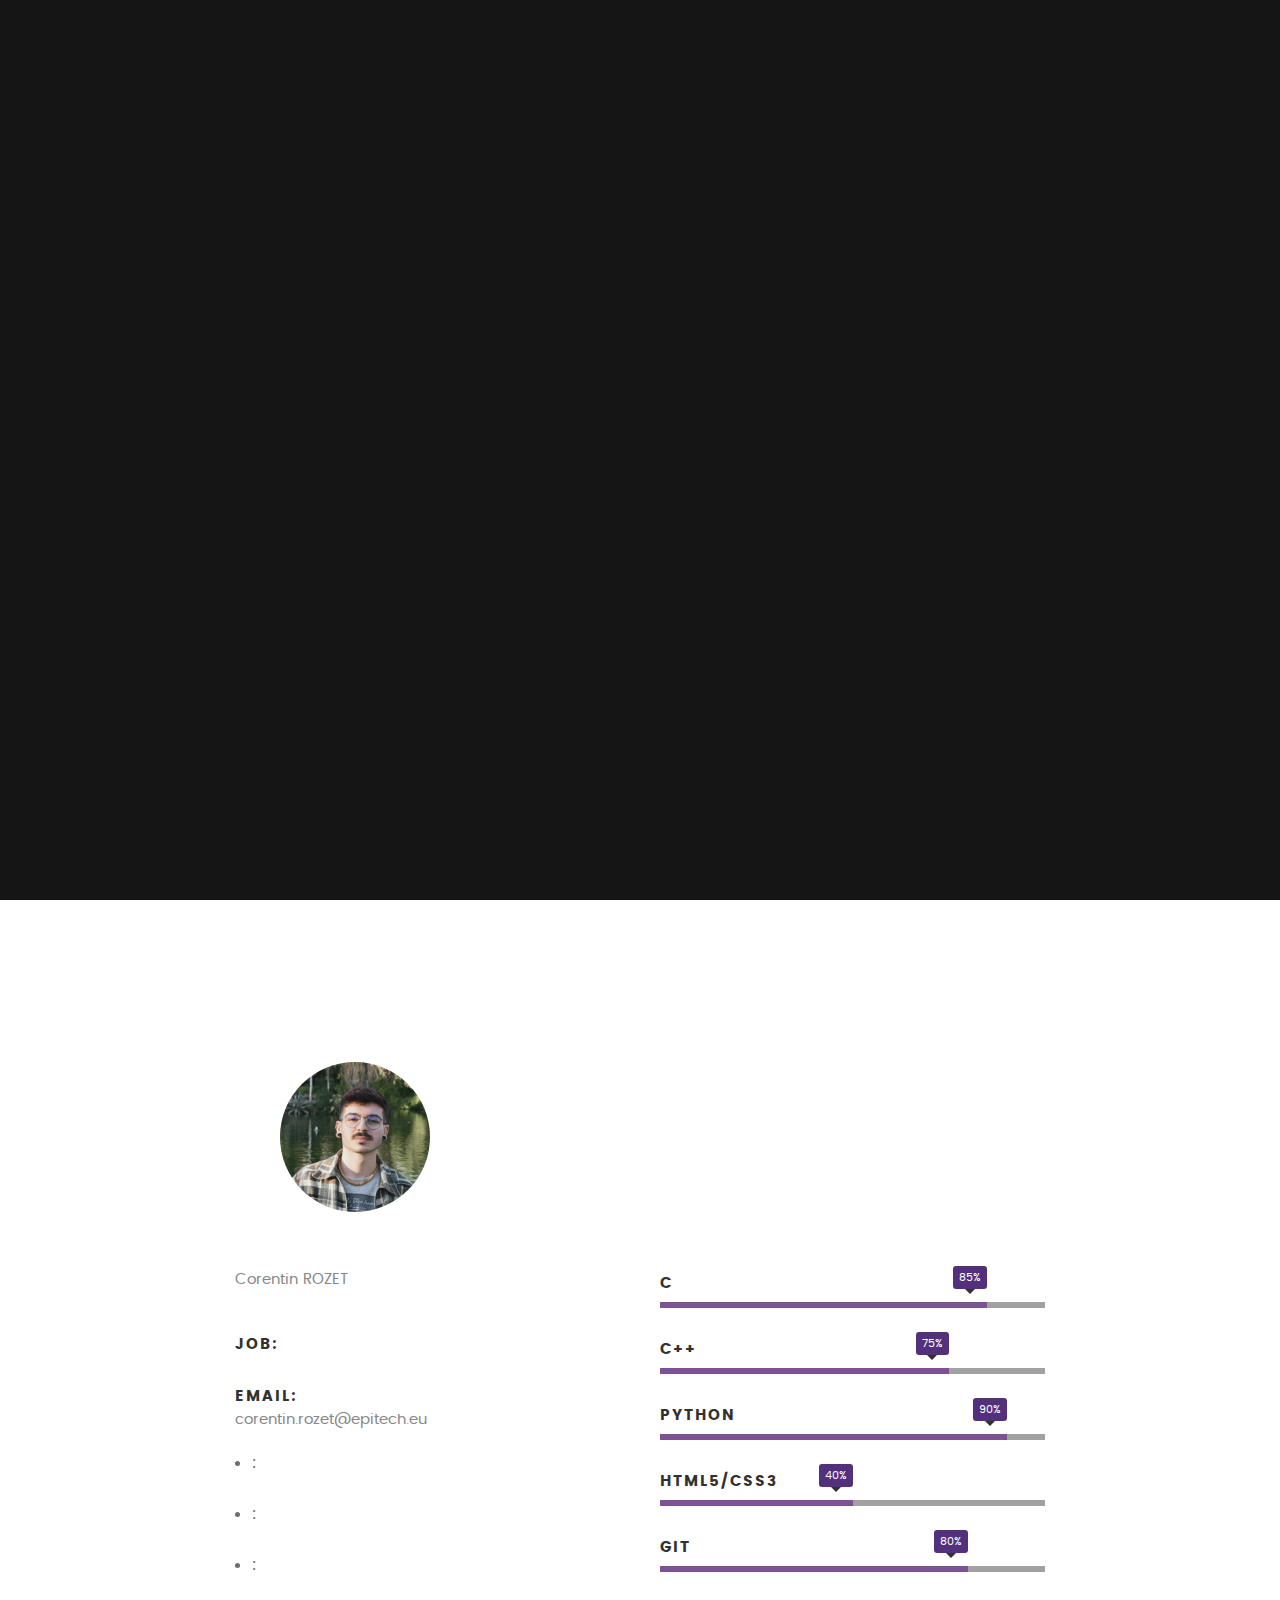
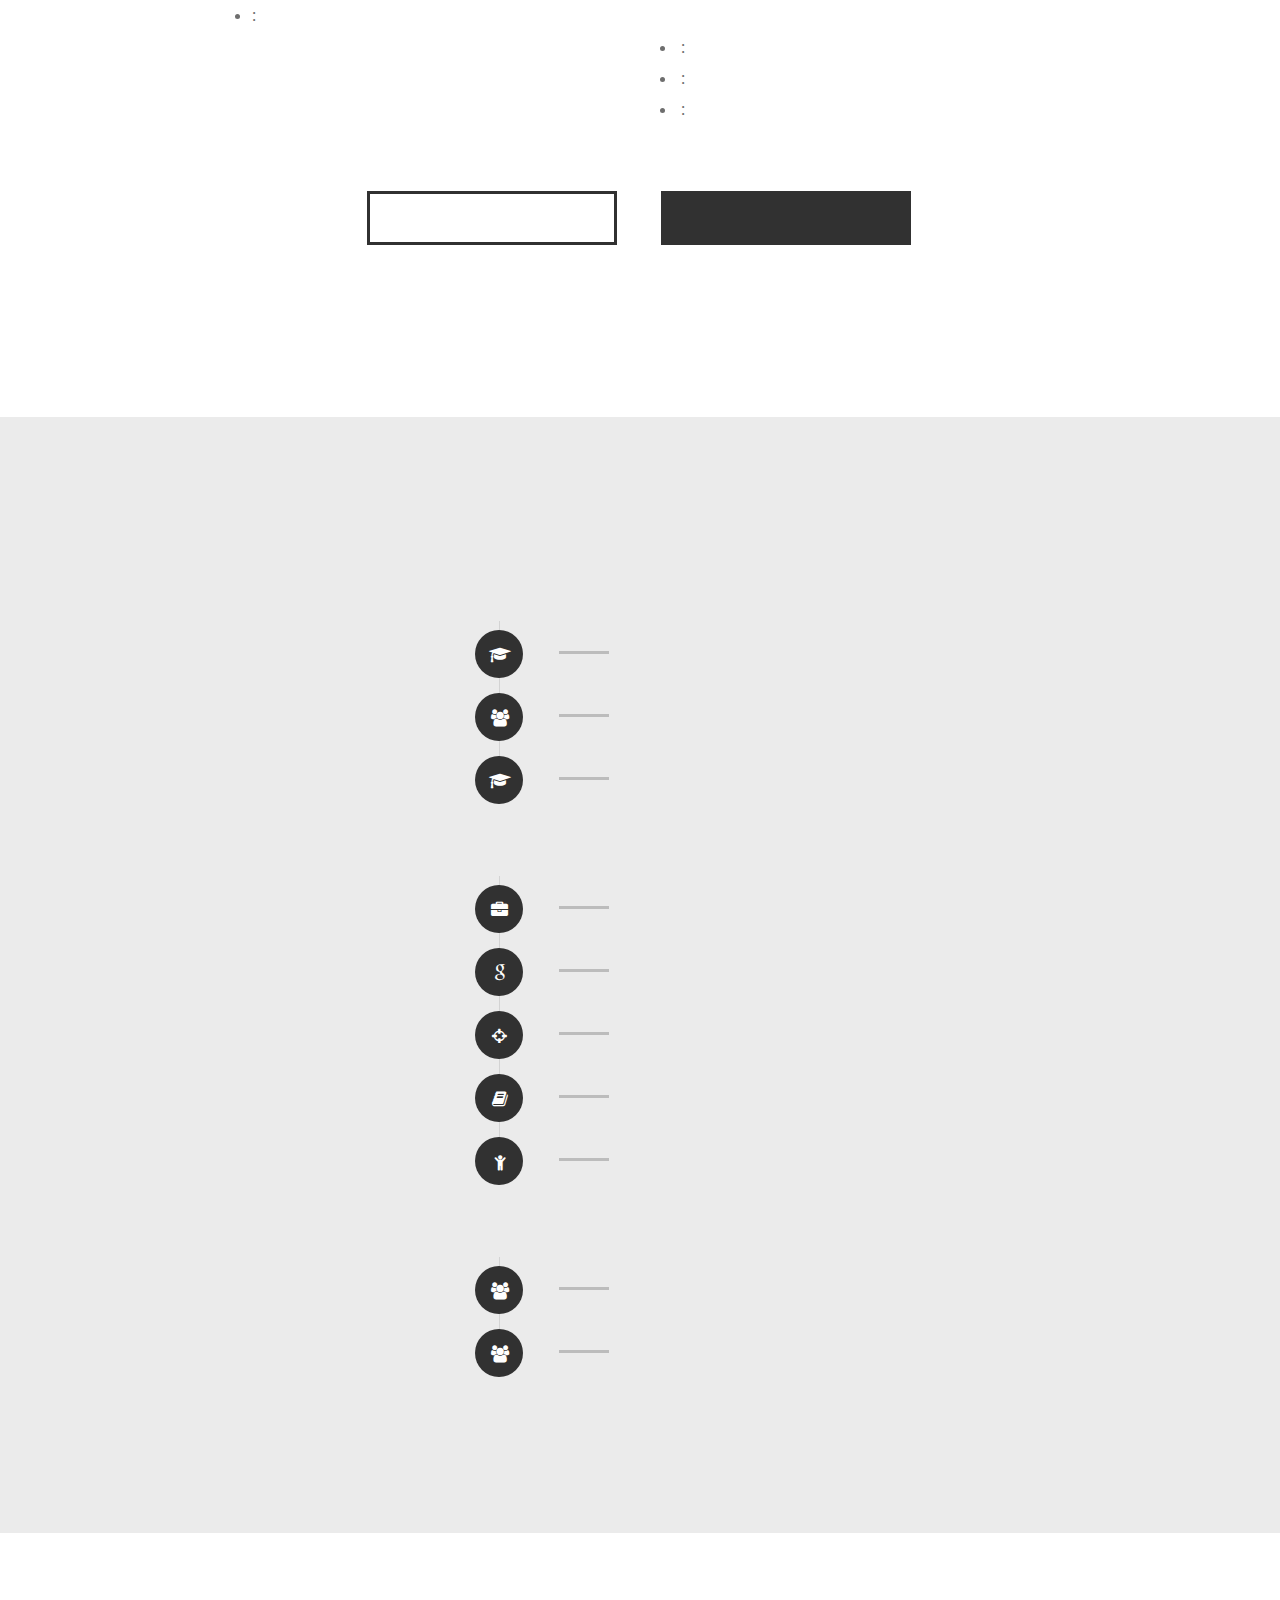
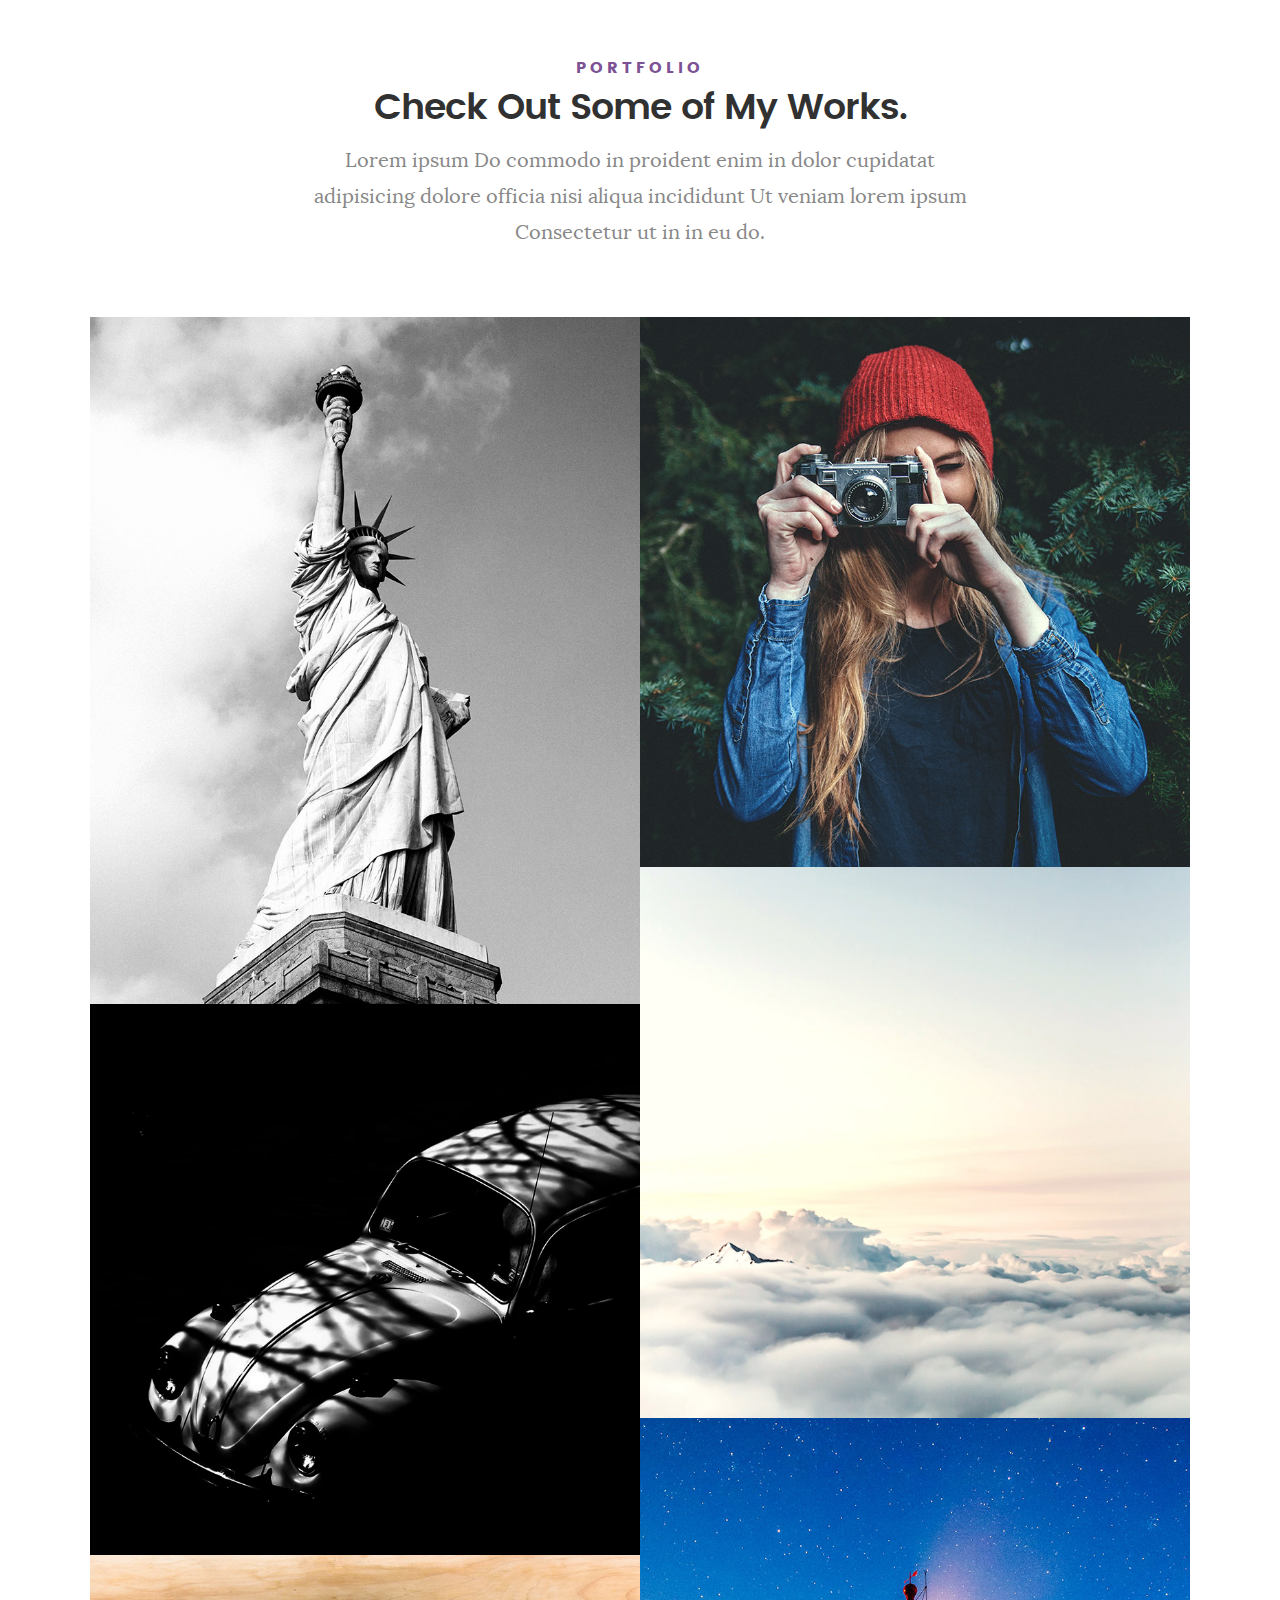
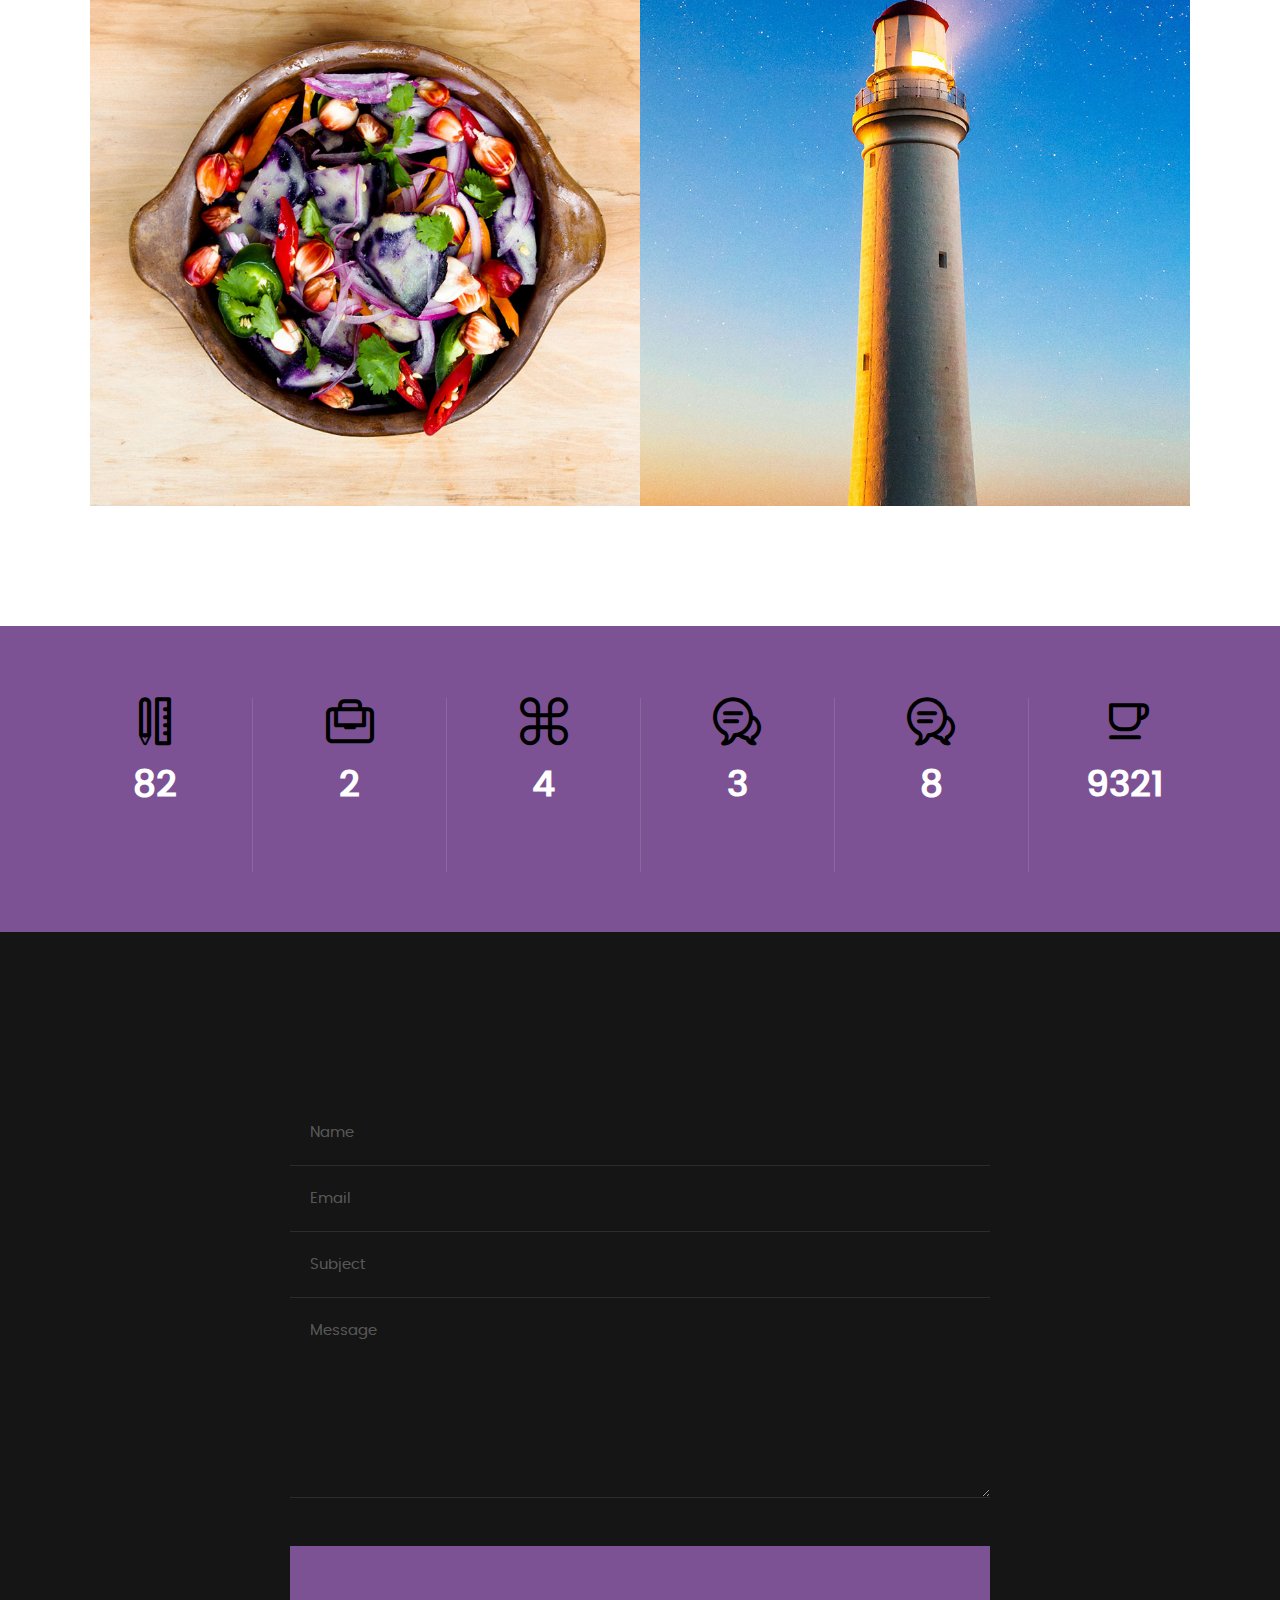
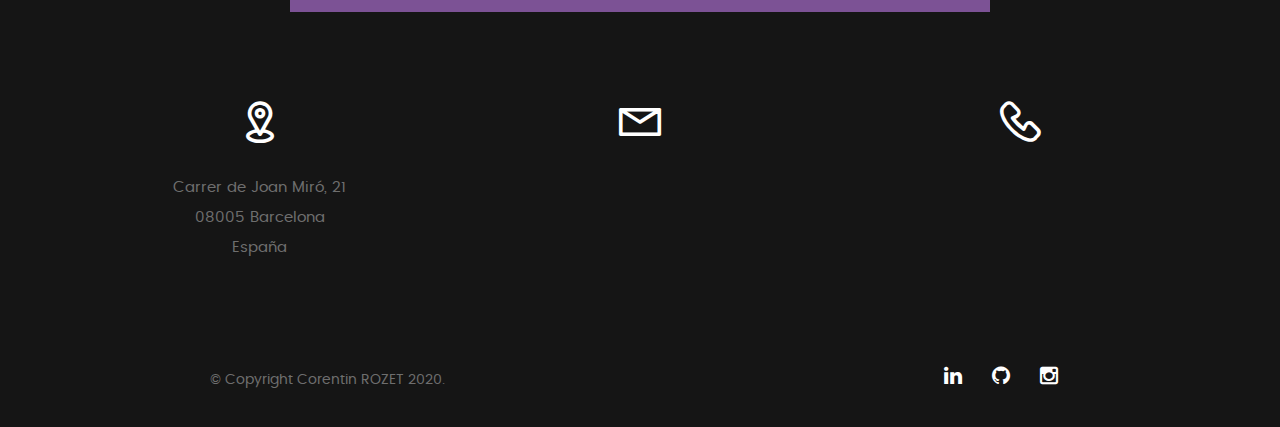
==== phpapache/html/index.html @ 49e657c3 "[UPDATE] resume section: added volunteer experience" ====
<!DOCTYPE html>
<!--[if IE 8 ]><html class="no-js oldie ie8" lang="en"> <![endif]-->
<!--[if IE 9 ]><html class="no-js oldie ie9" lang="en"> <![endif]-->
<!--[if (gte IE 9)|!(IE)]><!--><html class="no-js" lang="en"> <!--<![endif]-->
<head>

   <!--- basic page needs
   ================================================== -->
   <meta charset="utf-8">
	<title>Corentin ROZET - Resume</title>
	<meta name="description" content="Hi, I'm Corentin ROZET. Here you can find me online reseume">  
	<meta name="author" content="Corentin ROZET">

   <!-- mobile specific metas
   ================================================== -->
	<meta name="viewport" content="width=device-width, initial-scale=1, maximum-scale=1">

 	<!-- CSS
   ================================================== -->
   <link rel="stylesheet" href="css/base.css">  
   <link rel="stylesheet" href="css/main.css">
   <link rel="stylesheet" href="css/vendor.css">     

   <!-- script
   ================================================== -->   
	<script src="js/modernizr.js"></script>
	<script src="js/pace.min.js"></script>

   <!-- favicons
	================================================== -->
	<link rel="icon" type="image/png" href="https://cdn.pixabay.com/photo/2017/01/23/10/21/alphabet-2001950_960_720.png">

   <!-- Languages
   ================================================== -->
   <script src = "https://ajax.googleapis.com/ajax/libs/jquery/3.2.1/jquery.min.js"></script>
   <script type="text/javascript" src = "js/language.js"></script>
   <script> $(document).ready(function() {
           setLanguage('us')
       });
   </script>

</head>

<body id="top">

	<!-- header 
   ================================================== -->
   <header>   	
   	<div class="row">

   		<div class="top-bar">
   			<a class="menu-toggle" href="#"><span></span></a>

	   		<div class="logo">
		         <a href="index.html">MENU</a>
			</div>

		   	<nav id="main-nav-wrap">
					<ul class="main-navigation">
						<li class="current"><a class="smoothscroll"  href="#intro" title="">Home</a></li>
						<li><a class="smoothscroll"  href="#about" title="">About</a></li>
						<li><a class="smoothscroll"  href="#resume" title="">Resume</a></li>
						<li><a class="smoothscroll"  href="#portfolio" title="">Portfolio</a></li>
						<li><a class="smoothscroll"  href="#contact" title="">Contact</a></li>	
						<li><a href="styles.html" title="">Style Demo</a></li>				
					</ul>
			</nav>
		
		</div> <!-- /top-bar --> 

		
	</div> <!-- /row -->
	<nav>
		<div class="lang-menu">
			<div id="selected-lang"></div>
			<ul>
				<li><a id="us" onclick="setLanguage('us')"></a></li>
				<li><a id="fr" onclick="setLanguage('fr')"></a></li>
				<li><a id="es" onclick="setLanguage('es')"></a></li>
			</ul>
		</div>
	</nav>

   </header> <!-- /header -->

	<!-- intro section
   ================================================== -->
   <section id="intro">   

   	<div class="intro-overlay"></div>	

   	<div class="intro-content">
   		<div class="row">

   			<div class="col-twelve">

	   			<h5>Hello, World.</h5>
	   			<h1 id="intro-name"></h1>

	   			<p class="intro-position">
	   				<span>Python Developer</span>
	   				<span>Data Scientist</span> 
	   			</p>

	   			<a class="button stroke smoothscroll" href="#about" title=""><span id="intro-more"></span></a>

	   		</div>  
   			
   		</div>   		 		
   	</div> <!-- /intro-content --> 

   	<ul class="intro-social">        
		<li><a href="https://www.linkedin.com/in/corentin-rozet-2b5795176/"><i class="fa fa-linkedin"></i></a></li>
		<li><a href="https://github.com/sheiiva"><i class="fa fa-github"></i></a></li>
        <li><a href="https://www.instagram.com/corentinrozet/"><i class="fa fa-instagram"></i></a></li>
	</ul> <!-- /intro-social -->      	

   </section> <!-- /intro -->


   <!-- about section
   ================================================== -->
   <section id="about">  

   	<div class="row section-intro">
   		<div class="col-twelve">

   			<h5 id="about-about"></h5>
   			<h1 id="about-introduce"></h1>

   			<div class="intro-info">

   				<img src="images/profile-pic.jpg" alt="Profile Picture">

   				<p class="lead"><span id="about-description"></span></p>
   			</div>   			

   		</div>   		
   	</div> <!-- /section-intro -->

   	<div class="row about-content">

   		<div class="col-six tab-full">

   			<h3 id="about-profile"></h3>
   			<p id="about-profile-description"></p>

   			<ul class="info-list">
   				<li>
   					<strong id="about-fullname"></strong>
   					<span>Corentin ROZET</span>
   				</li>
   				<li>
   					<strong id="about-birth-date"></strong>
   					<span id="about-birth-date-value"></span>
   				</li>
   				<li>
   					<strong>Job:</strong>
   					<span id="about-job"></span>
   				</li>
   				<li>
   					<strong>Email:</strong>
   					<span>corentin.rozet@epitech.eu</span>
				</li>
				<li>
					<strong id="about-languages"></strong>
					<ul class="languages-list">
						<li><a id="about-fr"></a>: <em id="about-fr-description"></em></li>
						<li><a id="about-en"></a>: <em id="about-en-description"></em></li>
						<li><a id="about-es"></a>: <em id="about-es-description"></em></li>
						<li><a id="about-ch"></a>: <em id="about-ch-description"></em></li>
					</ul>
				</li>
			</ul> <!-- /info-list -->
			
		</div>

   		<div class="col-six tab-full">

   			<h3 id="about-tech-skills"></h3>

				<ul class="skill-bars">
					<li>
						<div class="progress percent85"><span>85%</span></div>
						<strong>C</strong>
					</li>
					<li>
						<div class="progress percent75"><span>75%</span></div>
						<strong>C++</strong>
					</li>
					<li>
						<div class="progress percent90"><span>90%</span></div>
						<strong>Python</strong>
					</li>
					<li>
				   		<div class="progress percent50"><span>40%</span></div>
				   		<strong>HTML5/CSS3</strong>
					</li>
				  	<li>
						<div class="progress percent80"><span>80%</span></div>
						<strong>Git</strong>
				   	</li>
      
				</ul> <!-- /skill-bars -->

			<h3 id="about-soft-skills"></h3>
 
				<ul class="soft-skills">
					<li><strong id="about-skills-team-leading"></strong>: <em id="about-skills-team-leading-description"></em></li>
					<li><strong id="about-skills-team-working"></strong>: <em id="about-skills-team-working-description"></em></li>
					<li><strong id="about-skills-comm"></strong>: <em id="about-skills-comm-description"></em></li>
				</ul> <!-- /skill-bars -->

   		</div>

   	</div>

   	<div class="row button-section">
   		<div class="col-twelve">
   			<a href="#contact" title="Hire Me" class="button stroke smoothscroll"><span id="about-hire-me"></span></a>
   			<a href="cv/cv.pdf" title="Download CV" class="button button-primary"><span id="about-cv"></span></a>
   		</div>   		
   	</div>

   </section> <!-- /process-->    


   <!-- resume Section
   ================================================== -->
	<section id="resume" class="grey-section">

		<div class="row section-intro">
   		<div class="col-twelve">

   			<h5 id="resume-resume"></h5>
   			<h1 id="resume-credentials"></h1>

   		</div>   		
   	</div> <!-- /section-intro--> 

   	<div class="row resume-timeline">

   		<div class="col-twelve resume-header">

   			<h2 id="resume-degrees-formation"></h2>

   		</div> <!-- /resume-header -->

   		<div class="col-twelve">

   			<div class="timeline-wrap">

				<div class="timeline-block">

					<div class="timeline-ico">
						<i class="fa fa-graduation-cap"></i>
					</div>

					<div class="timeline-header">
						<h3 id="resume-epitech-title"></h3>
						<p id="resume-epitech-date"></p>
					</div>

					<div class="timeline-content">
						<h4 id="resume-epitech-company"></h4><em id="resume-epitech-place"></em>
						<p id="resume-epitech-description"></p>
					</div>

				</div> <!-- /timeline-block -->
				   
				<div class="timeline-block">

					<div class="timeline-ico">
						<i class="fa fa-group"></i>
					</div>

					<div class="timeline-header">
						<h3 id="resume-bafa-title"></h3>
						<p id="resume-bafa-date"></p>
					</div>

					<div class="timeline-content">
						<h4 id="resume-bafa-company"></h4><em id="resume-bafa-place"></em>
						<p id="resume-bafa-description"></p>
					</div>

				</div> <!-- /timeline-block -->

   				<div class="timeline-block">

	   				<div class="timeline-ico">
	   					<i class="fa fa-graduation-cap"></i>
	   				</div>

	   				<div class="timeline-header">
	   					<h3 id="resume-bac-title"></h3>
	   					<p id="resume-bac-date"></p>
	   				</div>

	   				<div class="timeline-content">
	   					<h4 id="resume-bac-company"></h4><em id="resume-bac-place"></em>
	   					<p id="resume-bac-description"></p>
	   				</div>

				</div> <!-- /timeline-block -->


   			</div> <!-- /timeline-wrap -->   			

   		</div> <!-- /col-twelve -->
   		
   	</div> <!-- /resume-timeline -->
   	
   	<div class="row resume-timeline">

   		<div class="col-twelve resume-header">

   			<h2 id="resume-work-experience"></h2>

   		</div> <!-- /resume-header -->

   		<div class="col-twelve">

   			<div class="timeline-wrap">

   				<div class="timeline-block">

	   				<div class="timeline-ico">
	   					<i class="fa fa-briefcase"></i>
	   				</div>

	   				<div class="timeline-header">
	   					<h3 id="resume-aer-title"></h3>
	   					<p id="resume-aer-date"></p>
	   				</div>

	   				<div class="timeline-content">
	   					<h4 id="resume-aer-company"></h4><em id="resume-aer-place"></em>
	   					<p id="resume-aer-description"></p>
	   				</div>

				</div> <!-- /timeline-block -->

   				<div class="timeline-block">

					<div class="timeline-ico">
						<i class="fa fa-google"></i>
					</div>

					<div class="timeline-header">
						<h3 id="resume-lead-title"></h3>
						<p id="resume-lead-date"></p>
					</div>

					<div class="timeline-content">
						<h4 id="resume-lead-company"></h4><em id="resume-lead-place"></em>
						<p id="resume-lead-description"></p>
					</div>

				</div> <!-- /timeline-block -->

				<div class="timeline-block">

					<div class="timeline-ico">
						<i class="fa fa-crosshairs"></i>
					</div>

					<div class="timeline-header">
						<h3 id="resume-alcom-title"></h3>
						<p id="resume-alcom-date"></p>
					</div>

					<div class="timeline-content">
						<h4 id="resume-alcom-company"></h4><em id="resume-alcom-place"></em>
						<p id="resume-alcom-description"></p>
					</div>

				</div> <!-- /timeline-block -->

				<div class="timeline-block">

					<div class="timeline-ico">
						<i class="fa fa-book"></i>
					</div>

					<div class="timeline-header">
						<h3 id="resume-blanqui-title"></h3>
						<p id="resume-blanqui-date"></p>
					</div>

					<div class="timeline-content">
						<h4 id="resume-blanqui-company"></h4><em id="resume-blanqui-place"></em>
						<p id="resume-blanqui-description"></p>
					</div>

				</div> <!-- /timeline-block -->

				<div class="timeline-block">

					<div class="timeline-ico">
						<i class="fa fa-child"></i>
					</div>

					<div class="timeline-header">
						<h3 id="resume-seej-title"></h3>
						<p id="resume-seej-date"></p>
					</div>

					<div class="timeline-content">
						<h4 id="resume-seej-company"></h4><em id="resume-seej-place"></em>
						<p id="resume-seej-description"></p>
					</div>

				</div> <!-- /timeline-block -->

		   </div> <!-- /timeline-wrap -->

   		</div> <!-- /col-twelve -->
   		
   	</div> <!-- /resume-timeline -->
		   	
   	<div class="row resume-timeline">

		<div class="col-twelve resume-header">

			<h2 id="resume-volunteer"></h2>

		</div> <!-- /resume-header -->

		<div class="col-twelve">

			<div class="timeline-wrap">

				<div class="timeline-block">

					<div class="timeline-ico">
						<i class="fa fa-group"></i>
					</div>

					<div class="timeline-header">
						<h3 id="resume-bde-title"></h3>
						<p id="resume-bde-date"></p>
					</div>

					<div class="timeline-content">
						<h4 id="resume-bde-company"></h4><em id="resume-bde-place"></em>
						<p id="resume-bde-description"></p>
					</div>

			 </div> <!-- /timeline-block -->

				<div class="timeline-block">

				 <div class="timeline-ico">
					 <i class="fa fa-group"></i>
				 </div>

				 <div class="timeline-header">
					 <h3 id="resume-emma-title"></h3>
					 <p id="resume-emma-date"></p>
				 </div>

				 <div class="timeline-content">
					 <h4 id="resume-emma-company"></h4><em id="resume-emma-place"></em>
					 <p id="resume-emma-description"></p>
				 </div>

			 </div> <!-- /timeline-block -->

		</div> <!-- /timeline-wrap -->

		</div> <!-- /col-twelve -->
		
	</div> <!-- /resume-timeline -->

	</section> <!-- /features -->


	<!-- Portfolio Section
   ================================================== -->
	<section id="portfolio">

		<div class="row section-intro">
   		<div class="col-twelve">

   			<h5>Portfolio</h5>
   			<h1>Check Out Some of My Works.</h1>

   			<p class="lead">Lorem ipsum Do commodo in proident enim in dolor cupidatat adipisicing dolore officia nisi aliqua incididunt Ut veniam lorem ipsum Consectetur ut in in eu do.</p>

   		</div>   		
   	</div> <!-- /section-intro--> 

   	<div class="row portfolio-content">

   		<div class="col-twelve">

   			<!-- portfolio-wrapper -->
	         <div id="folio-wrapper" class="block-1-2 block-mob-full stack">

	         	<div class="bgrid folio-item">
	               <div class="item-wrap">
	               	<img src="images/portfolio/liberty.jpg" alt="Liberty">
	                  <a href="#modal-01" class="overlay">	                  	           
	                     <div class="folio-item-table">
	                     	<div class="folio-item-cell">
		     					       <h3 class="folio-title">Liberty</h3>	     					    
		     					    	 <span class="folio-types">
		     					       	  Graphic Design
		     					       </span>
		     					   </div>	                      	
	                     </div>                    
	                  </a>
	               </div>	               
	        		</div> <!-- /folio-item -->

	        		<div class="bgrid folio-item">
	               <div class="item-wrap">
	               	<img src="images/portfolio/shutterbug.jpg" alt="Shutterbug">
	               	<a href="#modal-02" class="overlay">              		                  
	                     <div class="folio-item-table">
	                     	<div class="folio-item-cell">
	                     		<h3 class="folio-title">Shutterbug</h3>	     					    
		     					    	<span class="folio-types">
		     					       	  Web Design
		     					      </span>		     		
		     					   </div> 	                      	
	                     </div>                    
	                  </a>
	               </div>
	        		</div> <!-- /folio-item -->

	            <div class="bgrid folio-item">
	               <div class="item-wrap">
	               	<img src="images/portfolio/clouds.jpg"alt="Clouds">
	                  <a href="#modal-03" class="overlay">             		                  
	                     <div class="folio-item-table">
	                     	<div class="folio-item-cell">
	                     		<h3 class="folio-title">Clouds</h3>	     					    
		     					    	<span class="folio-types">
		     					       	  Web Design
		     					      </span>		     		
		     					   </div> 	                      	
	                     </div>                    
	                  </a>
	               </div>
	        		</div> <!-- /folio-item -->

	            <div class="bgrid folio-item">
	               <div class="item-wrap">
	               	<img src="images/portfolio/beetle.jpg" alt="Beetle">
	                  <a href="#modal-04" class="overlay">                  	                 
	                     <div class="folio-item-table">
	                     	<div class="folio-item-cell">
	                     		<h3 class="folio-title">Beetle</h3>	     					    
		     					    	<span class="folio-types">
		     					       	  Branding
		     					      </span>		     		
		     					   </div>  	                      	
	                     </div>                    
	                  </a>
	               </div>
	        		</div> <!-- /folio-item -->     

	        		<div class="bgrid folio-item">
	               <div class="item-wrap">
	               	<img src="images/portfolio/lighthouse.jpg" alt="Lighthouse">
	                  <a href="#modal-05" class="overlay">             		                  
	                     <div class="folio-item-table">
	                     	<div class="folio-item-cell">
	                     		<h3 class="folio-title">Lighthouse</h3>	     					    
		     					    	<span class="folio-types">
		     					       	  Web Development
		     					      </span>		     		
		     					   </div> 	                      	
	                     </div>                    
	                  </a>
	               </div>
	        		</div> <!-- /folio-item -->

	            <div class="bgrid folio-item">
	               <div class="item-wrap">
	               	<img src="images/portfolio/salad.jpg" alt="Salad">
	                  <a href="#modal-06" class="overlay">
	                     <div class="folio-item-table">
	                     	<div class="folio-item-cell">
	                     		<h3 class="folio-title">Salad</h3>	     					    
		     					    	<span class="folio-types">
		     					       	  Branding
		     					      </span>		     		
		     					   </div>	                      	
	                     </div>                    
	                  </a>
	               </div>
	        		</div> <!-- /folio-item -->   

	            <!-- modal popups - begin
	            ============================================================= -->
	            <div id="modal-01" class="popup-modal slider mfp-hide">	

				     	<div class="media">
				     		<img src="images/portfolio/modals/m-liberty.jpg" alt="" />
				     	</div>      	

					   <div class="description-box">
					      <h4>Liberty</h4>		      
					      <p>Proin gravida nibh vel velit auctor aliquet. Aenean sollicitudin, lorem quis bibendum auctor, nisi elit consequat ipsum, nec sagittis sem nibh id elit.</p>

					      <div class="categories">Web Development</div>			               
					   </div>

			         <div class="link-box">
			            <a href="http://www.behance.net">Details</a>
					      <a href="#" class="popup-modal-dismiss">Close</a>
			         </div>		      

				   </div> <!-- /modal-01 -->

				   <div id="modal-02" class="popup-modal slider mfp-hide">	

				     	<div class="media">
				     		<img src="images/portfolio/modals/m-shutterbug.jpg" alt="" />
				     	</div>      	

					   <div class="description-box">
					      <h4>Shutterbug</h4>		      
					      <p>Proin gravida nibh vel velit auctor aliquet. Aenean sollicitudin, lorem quis bibendum auctor, nisi elit consequat ipsum, nec sagittis sem nibh id elit.</p>

					      <div class="categories">Web Design</div>			               
					   </div>

			         <div class="link-box">
			            <a href="http://www.behance.net">Details</a>
					      <a href="#" class="popup-modal-dismiss">Close</a>
			         </div>		      

				   </div> <!-- /modal-02 -->

				   <div id="modal-03" class="popup-modal slider mfp-hide">	

				     	<div class="media">
				     		<img src="images/portfolio/modals/m-clouds.jpg" alt="" />
				     	</div>      	

					   <div class="description-box">
					      <h4>Clouds</h4>		      
					      <p>Proin gravida nibh vel velit auctor aliquet. Aenean sollicitudin, lorem quis bibendum auctor, nisi elit consequat ipsum, nec sagittis sem nibh id elit.</p>

					      <div class="categories">Web Design</div>			               
					   </div>

			         <div class="link-box">
			            <a href="http://www.behance.net">Details</a>
					      <a href="#" class="popup-modal-dismiss">Close</a>
			         </div>		      

				   </div> <!-- /modal-03 -->

				   <div id="modal-04" class="popup-modal slider mfp-hide">	

				     	<div class="media">
				     		<img src="images/portfolio/modals/m-beetle.jpg" alt="" />
				     	</div>      	

					   <div class="description-box">
					      <h4>Beetle</h4>		      
					      <p>Proin gravida nibh vel velit auctor aliquet. Aenean sollicitudin, lorem quis bibendum auctor, nisi elit consequat ipsum, nec sagittis sem nibh id elit.</p>

					      <div class="categories">Branding</div>			               
					   </div>

			         <div class="link-box">
			            <a href="http://www.behance.net">Details</a>
					      <a href="#" class="popup-modal-dismiss">Close</a>
			         </div>		      

				   </div> <!-- /modal-04 -->

				   <div id="modal-05" class="popup-modal slider mfp-hide">	

				     	<div class="media">
				     		<img src="images/portfolio/modals/m-lighthouse.jpg" alt="" />
				     	</div>      	

					   <div class="description-box">
					      <h4>Lighthouse</h4>		      
					      <p>Proin gravida nibh vel velit auctor aliquet. Aenean sollicitudin, lorem quis bibendum auctor, nisi elit consequat ipsum, nec sagittis sem nibh id elit.</p>

					      <div class="categories">Web Development</div>			               
					   </div>

			         <div class="link-box">
			            <a href="http://www.behance.net">Details</a>
					      <a href="#" class="popup-modal-dismiss">Close</a>
			         </div>		      

				   </div> <!-- /modal-05 -->

				   <div id="modal-06" class="popup-modal slider mfp-hide">	

				     	<div class="media">
				     		<img src="images/portfolio/modals/m-salad.jpg" alt="" />
				     	</div>      	

					   <div class="description-box">
					      <h4>Salad</h4>		      
					      <p>Proin gravida nibh vel velit auctor aliquet. Aenean sollicitudin, lorem quis bibendum auctor, nisi elit consequat ipsum, nec sagittis sem nibh id elit.</p>

					      <div class="categories">Branding</div>			               
					   </div>

			         <div class="link-box">
			            <a href="http://www.behance.net">Details</a>
					      <a href="#" class="popup-modal-dismiss">Close</a>
			         </div>		      

				   </div> <!-- /modal-06 -->


				   <!-- modal popups - end
	            ============================================================= -->

	         </div> <!-- /portfolio-wrapper --> 

   		</div>  <!-- /twelve -->   

   	</div> <!-- /portfolio-content --> 
		
	</section> <!-- /portfolio --> 


	<!-- stats Section
   ================================================== -->
	<section id="stats" class="count-up">

		<div class="row">
			<div class="col-twelve">

				<div class="block-1-6 block-s-1-3 block-tab-1-2 block-mob-full stats-list">

					<div class="bgrid stat">

						<div class="icon-part">
							<i class="icon-pencil-ruler"></i>
						</div>

						<h3 class="stat-count">
							82
						</h3>

						<h5 class="stat-title">
							<span id="stats-project"></span> 
						</h5>

					</div> <!-- /stat -->

					<div class="bgrid stat">

						<div class="icon-part">
							<i class="icon-suitcase"></i>
						</div>

						<h3 class="stat-count">
							2
						</h3>

						<h5 class="stat-title">
							<span id="stats-job"></span> 
						</h5>

					</div> <!-- /stat -->

					<div class="bgrid stat">

						<div class="icon-part">
							<i class="icon-cmd"></i>
						</div>

						<h3 class="stat-count">
							4
						</h3>

						<h5 class="stat-title">
							<span id="stats-associations"></span> 
						</h5>

					</div> <!-- /stat -->

					<div class="bgrid stat">

						<div class="icon-part">
							<i class="icon-chat"></i>
						</div>

						<h3 class="stat-count">
							3
						</h3>

						<h5 class="stat-title">
							<span id="stats-language"></span> 
						</h5>

					</div> <!-- /stat -->									

					<div class="bgrid stat">

						<div class="icon-part">
							<i class="icon-chat"></i>
						</div>

						<h3 class="stat-count">
							8
						</h3>

						<h5 class="stat-title">
							<span id="stats-language-informatic"></span> 
						</h5>

					</div> <!-- /stat -->

					<div class="bgrid stat">

						<div class="icon-part">
							<i class="icon-cup"></i>
						</div>

						<h3 class="stat-count">
							9321
						</h3>

						<h5 class="stat-title">
							<span id="stats-coffee"></span> 
						</h5>

					</div> <!-- /stat -->

				</div> <!-- /stats-list -->

			</div> <!-- /twelve -->
		</div> <!-- /row -->

	</section> <!-- /stats -->

	
   <!-- contact
   ================================================== -->
	<section id="contact">

		<div class="row section-intro">
   		<div class="col-twelve">

   			<h5 id="contact-contact"></h5>
   			<h1 id="contact-message"></h1>

   		</div> 
   	</div> <!-- /section-intro -->

   	<div class="row contact-form">

   		<div class="col-twelve">

            <!-- form -->
            <form name="contactForm" id="contactForm" method="post" action="">
      			<fieldset>

                  <div class="form-field">
 						   <input name="contactName" type="text" id="contactName" placeholder="Name" value="" minlength="2" required="">
                  </div>
                  <div class="form-field">
	      			   <input name="contactEmail" type="email" id="contactEmail" placeholder="Email" value="" required="">
	               </div>
                  <div class="form-field">
	     				   <input name="contactSubject" type="text" id="contactSubject" placeholder="Subject" value="">
	               </div>                       
                  <div class="form-field">
	                 	<textarea name="contactMessage" id="contactMessage" placeholder="Message" rows="10" cols="50" required=""></textarea>
	               </div>
                 <div class="form-field">
                     <button class="submitform"><span id="contact-submit"></span></button>
                     <div id="submit-loader">
                        <div class="text-loader"><span id="contact-sending"></span></div>                             
       				    	<div class="s-loader">
								<div class="bounce1"></div>
								<div class="bounce2"></div>
								<div class="bounce3"></div>
							</div>
						</div>
                  </div>

      			</fieldset>
      		</form> <!-- Form End -->

            <!-- contact-warning -->
            <div id="message-warning">            	
            </div>            
            <!-- contact-success -->
      		<div id="message-success">
               <i class="fa fa-check"></i><span id="contact-sent"></span><br>
      		</div>

         </div> <!-- /col-twelve -->
   		
   	</div> <!-- /contact-form -->

   	<div class="row contact-info">

   		<div class="col-four tab-full">

   			<div class="icon">
   				<i class="icon-pin"></i>
   			</div>

   			<h5 id="contact-findme"></h5>

   			<p>
			Carrer de Joan Miró, 21<br>
			08005 Barcelona<br>
			España
            </p>

   		</div>

   		<div class="col-four tab-full collapse">

   			<div class="icon">
   				<i class="icon-mail"></i>
   			</div>

   			<h5 id="contact-email"></h5>

   			<p id="contact-email-link"></p>

   		</div>

   		<div class="col-four tab-full">

   			<div class="icon">
   				<i class="icon-phone"></i>
   			</div>

   			<h5 id="contact-phone"></h5>

   			<p id="contact-phone-number"></p>

   		</div>
   		
   	</div> <!-- /contact-info -->
		
	</section> <!-- /contact -->


   <!-- footer
   ================================================== -->

   <footer>
     	<div class="row">

     		<div class="col-six tab-full pull-right social">

     			<ul class="footer-social">
					<li><a href="https://www.linkedin.com/in/corentin-rozet-2b5795176/"><i class="fa fa-linkedin"></i></a></li>
					<li><a href="https://github.com/sheiiva"><i class="fa fa-github"></i></a></li>
					<li><a href="https://www.instagram.com/corentinrozet/"><i class="fa fa-instagram"></i></a></li>
			   </ul> 
	      		
	      </div>

      	<div class="col-six tab-full">
	      	<div class="copyright">
		        	<span>© Copyright Corentin ROZET 2020.</span>
		         </div>		                  
	      	</div>

	      	<div id="go-top">
		         <a class="smoothscroll" title="Back to Top" href="#top"><i class="fa fa-long-arrow-up"></i></a>
		      </div>

      	</div> <!-- /row -->     	
   </footer>  

   <div id="preloader"> 
    	<div id="loader"></div>
   </div> 

   <!-- Java Script
   ================================================== --> 
   <script src="js/jquery-2.1.3.min.js"></script>
   <script src="js/plugins.js"></script>
   <script src="js/main.js"></script>

</body>

</html>
---- phpapache/html/css/base.css ----
/**
 * =================================================================== 
 *
 *  Kards v1.0 Base Stylesheet
 *  url: styleshout.com
 *  03-01-2016
 *  ------------------------------------------------------------------
 *  TOC:
 *  01. reset
 *  02. basic/base setup styles
 *  03. grid
 *  04. MISC
 *
 * =================================================================== 
 */

/** 
 * ===================================================================
 * 01. reset - normalize.css v3.0.2 | MIT License | git.io/normalize
 *
 * ------------------------------------------------------------------- 
 */
html {
	font-family: sans-serif;
	-ms-text-size-adjust: 100%;
	-webkit-text-size-adjust: 100%;
}

body {
	margin: 0;
}

article,
aside,
details,
figcaption,
figure,
footer,
header,
hgroup,
main,
menu,
nav,
section,
summary {
	display: block;
}

audio,
canvas,
progress,
video {
	display: inline-block;
	vertical-align: baseline;
}

audio:not([controls]) {
	display: none;
	height: 0;
}

[hidden],
template {
	display: none;
}

a {
	background: transparent;
}

a:active,
a:hover {
	outline: 0;
}

abbr[title] {
	border-bottom: 1px dotted;
}

b,
strong {
	font-weight: bold;
}

dfn {
	font-style: italic;
}

h1 {
	font-size: 2em;
	margin: 0.67em 0;
}

mark {
	background: #ff0;
	color: #000;
}

small {
	font-size: 80%;
}

sub,
sup {
	font-size: 75%;
	line-height: 0;
	position: relative;
	vertical-align: baseline;
}

sup {
	top: -0.5em;
}

sub {
	bottom: -0.25em;
}

img {
	border: 0;
}

svg:not(:root) {
	overflow: hidden;
}

figure {
	margin: 1em 40px;
}

hr {
	-moz-box-sizing: content-box;
	box-sizing: content-box;
	height: 0;
}

pre {
	overflow: auto;
}

code,
kbd,
pre,
samp {
	font-family: monospace, monospace;
	font-size: 1em;
}

button,
input,
optgroup,
select,
textarea {
	color: inherit;
	font: inherit;
	margin: 0;
}

button {
	overflow: visible;
}

button,
select {
	text-transform: none;
}

button,
html input[type="button"],
input[type="reset"],
input[type="submit"] {
	-webkit-appearance: button;
	cursor: pointer;
}

button[disabled],
html input[disabled] {
	cursor: default;
}

button::-moz-focus-inner,
input::-moz-focus-inner {
	border: 0;
	padding: 0;
}

input {
	line-height: normal;
}

input[type="checkbox"],
input[type="radio"] {
	box-sizing: border-box;
	padding: 0;
}

input[type="number"]::-webkit-inner-spin-button,
input[type="number"]::-webkit-outer-spin-button {
	height: auto;
}

input[type="search"] {
	-webkit-appearance: textfield;
	-moz-box-sizing: content-box;
	-webkit-box-sizing: content-box;
	box-sizing: content-box;
}

input[type="search"]::-webkit-search-cancel-button,
input[type="search"]::-webkit-search-decoration {
	-webkit-appearance: none;
}

fieldset {
	border: 1px solid #c0c0c0;
	margin: 0 2px;
	padding: 0.35em 0.625em 0.75em;
}

legend {
	border: 0;
	padding: 0;
}

textarea {
	overflow: auto;
}

optgroup {
	font-weight: bold;
}

table {
	border-collapse: collapse;
	border-spacing: 0;
}

td,
th {
	padding: 0;
}

/** 
 * ===================================================================
 * 02. basic/base setup styles - (_basic.scss)
 *
 * ------------------------------------------------------------------- 
 */
html {
	font-size: 62.5%;
	box-sizing: border-box;
}

*,
*::before,
*::after {
	box-sizing: inherit;
}

body {
	font-weight: normal;
	line-height: 1;
	text-rendering: optimizeLegibility;
	word-wrap: break-word;
	-webkit-overflow-scrolling: touch;
	-webkit-text-size-adjust: none;
}

body,
input,
button {
	-moz-osx-font-smoothing: grayscale;
	-webkit-font-smoothing: antialiased;
}

/**
 * Media - (_basic.scss)
 * ------------------------------------------------------------------- 
 */
img,
video {
	max-width: 100%;
	height: auto;
}

/**
 * Typography resets - (_basic.scss)
 * ------------------------------------------------------------------- 
 */
div,
dl,
dt,
dd,
ul,
ol,
li,
h1,
h2,
h3,
h4,
h5,
h6,
pre,
form,
p,
blockquote,
th,
td {
	margin: 0;
	padding: 0;
}

h1,
h2,
h3,
h4,
h5,
h6 {
	-webkit-font-variant-ligatures: common-ligatures;
	-moz-font-variant-ligatures: common-ligatures;
	font-variant-ligatures: common-ligatures;
	text-rendering: optimizeLegibility;
}

em,
i {
	font-style: italic;
	line-height: inherit;
}

strong,
b {
	font-weight: bold;
	line-height: inherit;
}

small {
	font-size: 60%;
	line-height: inherit;
}

ol,
ul {
	list-style: none;
}

li {
	display: block;
}

/**
 * links - (_basic.scss)
 * ------------------------------------------------------------------- 
 */
a {
	text-decoration: none;
	line-height: inherit;
}

a img {
	border: none;
}

/**
 * inputs - (_basic.scss)
 * ------------------------------------------------------------------- 
 */
fieldset {
	margin: 0;
	padding: 0;
}

input[type="email"],
input[type="number"],
input[type="search"],
input[type="text"],
input[type="tel"],
input[type="url"],
input[type="password"],
textarea {
	-webkit-appearance: none;
	-moz-appearance: none;
	-ms-appearance: none;
	-o-appearance: none;
	appearance: none;
}

/** 
 * ===================================================================
 * 03. grid - (_grid.scss)
 *
 * ------------------------------------------------------------------- 
 */
.row {
	width: 94%;
	max-width: 1140px;
	margin: 0 auto;
}

.row:before,
.row:after {
	content: "";
	display: table;
}

.row:after {
	clear: both;
}

.row .row {
	width: auto;
	max-width: none;
	margin-left: -20px;
	margin-right: -20px;
}

[class*="col-"],
.bgrid {
	float: left;
}

[class*="col-"] + [class*="col-"].end {
	float: right;
}

[class*="col-"] {
	padding: 0 20px;
}

.col-one {
	width: 8.33333%;
}

.col-two,
.col-1-6 {
	width: 16.66667%;
}

.col-three,
.col-1-4 {
	width: 25%;
}

.col-four,
.col-1-3 {
	width: 33.33333%;
}

.col-five {
	width: 41.66667%;
}

.col-six,
.col-1-2 {
	width: 50%;
}

.col-seven {
	width: 58.33333%;
}

.col-eight,
.col-2-3 {
	width: 66.66667%;
}

.col-nine,
.col-3-4 {
	width: 75%;
}

.col-ten,
.col-5-6 {
	width: 83.33333%;
}

.col-eleven {
	width: 91.66667%;
}

.col-twelve,
.col-full {
	width: 100%;
}

/**
 * small screens - (_grid.scss)
 * --------------------------------------------------------------- 
 */
@media screen and (max-width:1024px) {
	.row .row {
		margin-left: -18px;
		margin-right: -18px;
	}

	[class*="col-"] {
		padding: 0 18px;
	}

}

/**
 * tablets - (_grid.scss)
 * --------------------------------------------------------------- 
 */
@media screen and (max-width:768px) {
	.row {
		width: auto;
		padding-left: 30px;
		padding-right: 30px;
	}

	.row .row {
		padding-left: 0;
		padding-right: 0;
		margin-left: -15px;
		margin-right: -15px;
	}

	[class*="col-"] {
		padding: 0 15px;
	}

	.tab-1-4 {
		width: 25%;
	}

	.tab-1-3 {
		width: 33.33333%;
	}

	.tab-1-2 {
		width: 50%;
	}

	.tab-2-3 {
		width: 66.66667%;
	}

	.tab-3-4 {
		width: 75%;
	}

	.tab-full {
		width: 100%;
	}

}

/**
 * large mobile devices - (_grid.scss)
 * --------------------------------------------------------------- 
 */
@media screen and (max-width:600px) {
	.row {
		padding-left: 25px;
		padding-right: 25px;
	}

	.row .row {
		margin-left: -10px;
		margin-right: -10px;
	}

	[class*="col-"] {
		padding: 0 10px;
	}

	.mob-1-4 {
		width: 25%;
	}

	.mob-1-2 {
		width: 50%;
	}

	.mob-3-4 {
		width: 75%;
	}

	.mob-full {
		width: 100%;
	}

}

/**
 * small mobile devices - (_grid.scss)
 * --------------------------------------------------------------- 
 */
@media screen and (max-width:400px) {
	.row .row {
		padding-left: 0;
		padding-right: 0;
		margin-left: 0;
		margin-right: 0;
	}

	[class*="col-"] {
		width: 100% !important;
		float: none !important;
		clear: both !important;
		margin-left: 0;
		margin-right: 0;
		padding: 0;
	}

	[class*="col-"] + [class*="col-"].end {
		float: none;
	}

}

/** 
 * ===================================================================
 * block grids - (_grid.scss)
 *
 * ------------------------------------------------------------------- 
 */
[class*="block-"]:before,
[class*="block-"]:after {
	content: "";
	display: table;
}

[class*="block-"]:after {
	clear: both;
}

.block-1-6 .bgrid {
	width: 16.66667%;
}

.block-1-4 .bgrid {
	width: 25%;
}

.block-1-3 .bgrid {
	width: 33.33333%;
}

.block-1-2 .bgrid {
	width: 50%;
}

/**
 * Clearing for block grid columns. Allow columns with 
 * different heights to align properly.
 */
.block-1-6 .bgrid:nth-child(6n+1),
.block-1-4 .bgrid:nth-child(4n+1),
.block-1-3 .bgrid:nth-child(3n+1),
.block-1-2 .bgrid:nth-child(2n+1) {
	clear: both;
}

/**
 * small screens - (_grid.scss)
 * --------------------------------------------------------------- 
 */
@media screen and (max-width:1024px) {
	.block-s-1-6 .bgrid {
		width: 16.66667%;
	}

	.block-s-1-4 .bgrid {
		width: 25%;
	}

	.block-s-1-3 .bgrid {
		width: 33.33333%;
	}

	.block-s-1-2 .bgrid {
		width: 50%;
	}

	.block-s-full .bgrid {
		width: 100%;
		clear: both;
	}

	[class*="block-s-"] .bgrid:nth-child(n) {
		clear: none;
	}

	.block-s-1-6 .bgrid:nth-child(6n+1),
	.block-s-1-4 .bgrid:nth-child(4n+1),
	.block-s-1-3 .bgrid:nth-child(3n+1),
	.block-s-1-2 .bgrid:nth-child(2n+1) {
		clear: both;
	}

}

/**
 * tablets - (_grid.scss)
 * --------------------------------------------------------------- 
 */
@media screen and (max-width:768px) {
	.block-tab-1-6 .bgrid {
		width: 16.66667%;
	}

	.block-tab-1-4 .bgrid {
		width: 25%;
	}

	.block-tab-1-3 .bgrid {
		width: 33.33333%;
	}

	.block-tab-1-2 .bgrid {
		width: 50%;
	}

	.block-tab-full .bgrid {
		width: 100%;
		clear: both;
	}

	[class*="block-tab-"] .bgrid:nth-child(n) {
		clear: none;
	}

	.block-tab-1-6 .bgrid:nth-child(6n+1),
	.block-tab-1-4 .bgrid:nth-child(4n+1),
	.block-tab-1-3 .bgrid:nth-child(3n+1),
	.block-tab-1-2 .bgrid:nth-child(2n+1) {
		clear: both;
	}

}

/**
 * large mobile devices - (_grid.scss)
 * --------------------------------------------------------------- 
 */
@media screen and (max-width:600px) {
	.block-mob-1-6 .bgrid {
		width: 16.66667%;
	}

	.block-mob-1-4 .bgrid {
		width: 25%;
	}

	.block-mob-1-3 .bgrid {
		width: 33.33333%;
	}

	.block-mob-1-2 .bgrid {
		width: 50%;
	}

	.block-mob-full .bgrid {
		width: 100%;
		clear: both;
	}

	[class*="block-mob-"] .bgrid:nth-child(n) {
		clear: none;
	}

	.block-mob-1-6 .bgrid:nth-child(6n+1),
	.block-mob-1-4 .bgrid:nth-child(4n+1),
	.block-mob-1-3 .bgrid:nth-child(3n+1),
	.block-mob-1-2 .bgrid:nth-child(2n+1) {
		clear: both;
	}

}

/**
 * stack on small mobile devices - (_grid.scss)
 * --------------------------------------------------------------- 
 */
@media screen and (max-width:400px) {
	.stack .bgrid {
		width: 100% !important;
		float: none !important;
		clear: both !important;
		margin-left: 0;
		margin-right: 0;
	}

}

/** 
 * ===================================================================
 * 04. MISC  - (_grid.scss)
 *
 * ------------------------------------------------------------------- 
 */

/**
 * Clearing - (http://nicolasgallagher.com/micro-clearfix-hack/
 */
.group:before,
.group:after {
	content: "";
	display: table;
}

.group:after {
	clear: both;
}

/**
 * Misc Helper Styles 
 */
.hide {
	display: none;
}

.invisible {
	visibility: hidden;
}

.antialiased {
	-webkit-font-smoothing: antialiased;
	-moz-osx-font-smoothing: grayscale;
}

.remove-bottom {
	margin-bottom: 0;
}

.half-bottom {
	margin-bottom: 1.5rem !important;
}

.add-bottom {
	margin-bottom: 3rem !important;
}

.no-border {
	border: none;
}

.full-width {
	width: 100%;
}

.text-center {
	text-align: center;
}

.text-left {
	text-align: left;
}

.text-right {
	text-align: right;
}

.pull-left {
	float: left;
}

.pull-right {
	float: right;
}

.align-center {
	margin-left: auto;
	margin-right: auto;
	text-align: center;
}

/*# sourceMappingURL=base.css.map */
---- phpapache/html/css/main.css ----
/**
 * =================================================================== 
 *
 *  Kards v1.0 Main Stylesheet
 *  url: styleshout.com
 *  03-01-2016
 *  ------------------------------------------------------------------
 *  TOC:
 *  01. webfonts and iconfonts
 *  02. base style overrides
 *  03. typography & general theme styles
 *  04. preloader
 *  05. forms
 *  06. buttons 
 *  07. other components
 *  08. common styles
 *  09. header styles
 *  10. intro
 *  11. about
 *  12. resume
 *  13. portfolio
 *  14. call-to-action section
 *  15. services
 *  16. stats
 *  17. contact
 *  18. footer
 *
 * =================================================================== 
 */


/** 
 * ===================================================================
 * 01. webfonts and iconfonts - (_document-setup.scss)
 *
 * ------------------------------------------------------------------- 
 */
@import url("fonts.css");
@import url("font-awesome/css/font-awesome.min.css");
@import url("micons/micons.css");


/** 
 * ===================================================================
 * 02. base style overrides - (_document-setup.scss)
 *
 * ------------------------------------------------------------------- 
 */
html {
	font-size: 10px;
}

@media only screen and (max-width:1024px) {
	html {
		font-size: 9.411764705882353px;
	}
}
@media only screen and (max-width:768px) {
	html {
		font-size: 10px;
	}
}
@media only screen and (max-width:400px) {
	html {
		font-size: 9.411764705882353px;
	}
}

html, body {
	height: 100%;
}
body {
	background: #151515;
	font-family: "lora-regular", serif;
	font-size: 1.7rem;
	line-height: 3rem;
	color: #6e6e6e;
}

/**
 * links - (_document-setup.scss)
 * -------------------------------------------------------------------
 */
a, a:visited {
	color: #000000;
	-moz-transition: all 0.3s ease-in-out;
	-o-transition: all 0.3s ease-in-out;
	-webkit-transition: all 0.3s ease-in-out;
	-ms-transition: all 0.3s ease-in-out;
	transition: all 0.3s ease-in-out;
}
a:hover, a:focus, a:active {
	color: #7c5295;
	outline: 0;
}

/** 
 * ===================================================================
 * 03. typography & general theme styles - (_document-setup.scss)
 *
 * ------------------------------------------------------------------- 
 */
h1, h2, h3, h4, h5, h6, .h01, .h02, .h03, .h04, .h05, .h06 {
	font-family: "poppins-semibold", sans-serif;
	color: #313131;
	font-style: normal;
	text-rendering: optimizeLegibility;
	margin-bottom: 2.1rem;
}
h3, .h03, h4, .h04 {
	margin-bottom: 1.8rem;
}
h5, .h05, h6, .h06 {
	font-family: "poppins-bold";
	margin-bottom: 1.2rem;
}
h1, .h01 {
	font-size: 3.1rem;
	line-height: 1.355;
	letter-spacing: -.1rem;
}
@media only screen and (max-width:600px) {
	h1, .h01 {
		font-size: 2.6rem;
		letter-spacing: -.07rem;
	}
}
h2, .h02 {
	font-size: 2.4rem;
	line-height: 1.25;
}
h3, .h03 {
	font-size: 2rem;
	line-height: 1.5;
}
h4, .h04 {
	font-size: 1.7rem;
	line-height: 1.765;
}
h5, .h05 {
	font-size: 1.4rem;
	line-height: 1.714;
	text-transform: uppercase;
	letter-spacing: .15rem;
}
h6, .h06 {
	font-size: 1.3rem;
	line-height: 1.846;
	text-transform: uppercase;
	letter-spacing: .15rem;
}
p img {
	margin: 0;
}
p.lead {
	font-family: "lora-regular", serif;
	font-size: 2rem;
	line-height: 1.8;
	color: #888888;
}
@media only screen and (max-width:768px) {
	p.lead {
		font-size: 1.7rem;
	}
}
em, i, strong, b {
	font-size: 1.7rem;
	line-height: 3rem;
	font-style: normal;
	font-weight: normal;
}
em, i {
	font-family: "lora-italic", serif;
}
strong, b {
	font-family: "lora-bold", serif;
}
small {
	font-size: 1.2rem;
	line-height: inherit;
}
blockquote {
	margin: 3rem 0;
	padding-left: 4rem;
	position: relative;
}
blockquote:before {
	content: "\201C";
	font-size: 8rem;
	line-height: 0px;
	margin: 0;
	color: #313131;
	font-family: arial, sans-serif;
	position: absolute;
	top: 3rem;
	left: 0;
}
blockquote p {
	font-family: georgia, serif;
	font-style: italic;
	padding: 0;
	font-size: 1.9rem;
	line-height: 1.737;
}
blockquote cite {
	display: block;
	font-size: 1.3rem;
	font-style: normal;
	line-height: 1.616;
}
blockquote cite:before {
	content: "\2014 \0020";
}
blockquote cite a, blockquote cite a:visited {
	color: #888888;
	border: none;
}
abbr {
	font-family: "poppins-bold", serif;
	font-variant: small-caps;
	text-transform: lowercase;
	letter-spacing: .05rem;
	color: #888888;
}
var, kbd, samp, code, pre {
	font-family: Consolas, "Andale Mono", Courier, "Courier New", monospace;
}
pre {
	padding: 2.4rem 3rem 3rem;
	background: #F1F1F1;
}
code {
	font-size: 1.4rem;
	margin: 0 .2rem;
	padding: .3rem .6rem;
	white-space: nowrap;
	background: #F1F1F1;
	border: 1px solid #E1E1E1;
	border-radius: 3px;
}
pre > code {
	display: block;
	white-space: pre;
	line-height: 2;
	padding: 0;
	margin: 0;
}
pre.prettyprint > code {
	border: none;
}
del {
	text-decoration: line-through;
}
abbr[title], dfn[title] {
	border-bottom: 1px dotted;
	cursor: help;
}
mark {
	background: #FFF49B;
	color: #000;
}
hr {
	border: solid #d2d2d2;
	border-width: 1px 0 0;
	clear: both;
	margin: 2.4rem 0 1.5rem;
	height: 0;
}

/**
 * Lists - (_document-setup.scss)  
 * -------------------------------------------------------------------
 */
ol {
	list-style: decimal;
}
ul {
	list-style: disc;
}
li {
	display: list-item;
}
ol, ul {
	margin-left: 1.7rem;
}
ul li {
	padding-left: .4rem;
}
ul ul, ul ol, ol ol, ol ul {
	margin: .6rem 0 .6rem 1.7rem;
}
ul.disc li {
	display: list-item;
	list-style: none;
	padding: 0 0 0 .8rem;
	position: relative;
}
ul.disc li::before {
	content: "";
	display: inline-block;
	width: 8px;
	height: 8px;
	border-radius: 50%;
	background: #7c5295;
	position: absolute;
	left: -17px;
	top: 11px;
	vertical-align: middle;
}
dt {
	margin: 0;
	color: #7c5295;
}
dd {
	margin: 0 0 0 2rem;
}

/**
 * tables - (_document-setup.scss)  
 * -------------------------------------------------------------------
 */
table {
	border-width: 0;
	width: 100%;
	max-width: 100%;
	font-family: "lora-regular", sans-serif;
}
th, td {
	padding: 1.5rem 3rem;
	text-align: left;
	border-bottom: 1px solid #E8E8E8;
}
th {
	color: #313131;
	font-family: "poppins-bold", sans-serif;
}
td {
	line-height: 1.5;
}
th:first-child, td:first-child {
	padding-left: 0;
}
th:last-child, td:last-child {
	padding-right: 0;
}
.table-responsive {
	overflow-x: auto;
	-webkit-overflow-scrolling: touch;
}

/**
 * Spacing - (_document-setup.scss)  
 * -------------------------------------------------------------------
 */
button, .button {
	margin-bottom: 1.2;
}
fieldset {
	margin-bottom: 1.5rem;
}
input,
textarea,
select,
pre,
blockquote,
figure,
table,
p,
ul,
ol,
dl,
form,
.fluid-video-wrapper,
.ss-custom-select {
	margin-bottom: 3rem;
}

/**
 * floated image - (_document-setup.scss)  
 * -------------------------------------------------------------------
 */
img.pull-right {
	margin: .9rem 0 0 2.4rem;
}
img.pull-left {
	margin: .9rem 2.4rem 0 0;
}

/**
 * block grid paddings - (_document-setup.scss) 
 * -------------------------------------------------------------------
 */
.bgrid {
	padding: 0 20px;
}
@media only screen and (max-width:1024px) {
	.bgrid {
		padding: 0 18px;
	}
}
@media only screen and (max-width:768px) {
	.bgrid {
		padding: 0 15px;
	}
}
@media only screen and (max-width:600px) {
	.bgrid {
		padding: 0 10px;
	}
}
@media only screen and (max-width:400px) {
	.bgrid {
		padding: 0;
	}
}

/**
 * pace.js styles - minimal  - (_document-setup.scss)
 * -------------------------------------------------------------------
 */
.pace {
	-webkit-pointer-events: none;
	pointer-events: none;
	-webkit-user-select: none;
	-moz-user-select: none;
	user-select: none;
}
.pace-inactive {
	display: none;
}
.pace .pace-progress {
	background: #7c5295;
	position: fixed;
	z-index: 900;
	top: 0;
	right: 100%;
	width: 100%;
	height: 6px;
}

/** 
 * ===================================================================
 * 04. preloader - (_preloader-1.scss)
 *
 * ------------------------------------------------------------------- 
 */
#preloader {
	position: fixed;
	top: 0;
	left: 0;
	right: 0;
	bottom: 0;
	background: #151515;
	z-index: 800;
	height: 100%;
	width: 100%;
}
.no-js #preloader, .oldie #preloader {
	display: none;
}
#loader {
	position: absolute;
	left: 50%;
	top: 50%;
	width: 60px;
	height: 60px;
	margin: -30px 0 0 -30px;
	padding: 0;
}
#loader:before {
	content: "";
	border-top: 11px solid rgba(255, 255, 255, 0.1);
	border-right: 11px solid rgba(255, 255, 255, 0.1);
	border-bottom: 11px solid rgba(255, 255, 255, 0.1);
	border-left: 11px solid #7c5295;
	-webkit-animation: load 1.1s infinite linear;
	animation: load 1.1s infinite linear;
	display: block;
	border-radius: 50%;
	width: 60px;
	height: 60px;
}
@-webkit-keyframes load {
	0% {
		-webkit-transform: rotate(0deg);
		transform: rotate(0deg);
	}
	100% {
		-webkit-transform: rotate(360deg);
		transform: rotate(360deg);
	}
}
@keyframes load {
	0% {
		-webkit-transform: rotate(0deg);
		transform: rotate(0deg);
	}
	100% {
		-webkit-transform: rotate(360deg);
		transform: rotate(360deg);
	}
}

/** 
 * ===================================================================
 * 05. forms - (_forms.scss)
 *
 * ------------------------------------------------------------------- 
 */
fieldset {
	border: none;
}
input[type="email"],
input[type="number"],
input[type="search"],
input[type="text"],
input[type="tel"],
input[type="url"],
input[type="password"],
textarea,
select {
	display: block;
	height: 6rem;
	padding: 1.5rem 0;
	border: 0;
	outline: none;
	vertical-align: middle;
	color: #313131;
	font-family: "poppins-regular", sans-serif;
	font-size: 1.5rem;
	line-height: 3rem;
	max-width: 100%;
	background: transparent;
	border-bottom: 1px solid rgba(0, 0, 0, 0.3);
	-moz-transition: all 0.3s ease-in-out;
	-o-transition: all 0.3s ease-in-out;
	-webkit-transition: all 0.3s ease-in-out;
	-ms-transition: all 0.3s ease-in-out;
	transition: all 0.3s ease-in-out;
}
.ss-custom-select {
	position: relative;
	padding: 0;
}
.ss-custom-select select {
	-webkit-appearance: none;
	-moz-appearance: none;
	-ms-appearance: none;
	-o-appearance: none;
	appearance: none;
	text-indent: 0.01px;
	text-overflow: '';
	margin: 0;
	line-height: 3rem;
	vertical-align: middle;
}
.ss-custom-select select option {
	padding-left: 2rem;
	padding-right: 2rem;
}
.ss-custom-select select::-ms-expand {
	display: none;
}
.ss-custom-select::after {
	content: '\f0d7';
	font-family: 'FontAwesome';
	position: absolute;
	top: 50%;
	right: 1.5rem;
	margin-top: -10px;
	bottom: auto;
	width: 20px;
	height: 20px;
	line-height: 20px;
	font-size: 18px;
	text-align: center;
	pointer-events: none;
	color: #252525;
}

/* IE9 and below */
.oldie .ss-custom-select::after {
	display: none;
}
textarea {
	min-height: 25rem;
}
input[type="email"]:focus,
input[type="number"]:focus,
input[type="search"]:focus,
input[type="text"]:focus,
input[type="tel"]:focus,
input[type="url"]:focus,
input[type="password"]:focus,
textarea:focus,
select:focus {
	color: #b491c8;
	border-bottom: 1px solid #7c5295;
}
label, legend {
	font-family: "poppins-bold", sans-serif;
	font-size: 1.4rem;
	margin-bottom: .6rem;
	color: #3b3b3b;
	display: block;
}
input[type="checkbox"], input[type="radio"] {
	display: inline;
}
label > .label-text {
	display: inline-block;
	margin-left: 1rem;
	font-family: "poppins-regular", sans-serif;
	line-height: inherit;
}
label > input[type="checkbox"], label > input[type="radio"] {
	margin: 0;
	position: relative;
	top: .15rem;
}

/**
 * Style Placeholder Text  
 * -
 */
::-webkit-input-placeholder {
	color: #a1a1a1;
}
:-moz-placeholder {
	color: #a1a1a1;  /* Firefox 18- */
}
::-moz-placeholder {
	color: #a1a1a1;  /* Firefox 19+ */
}
:-ms-input-placeholder {
	color: #a1a1a1;
}
.placeholder {
	color: #a1a1a1 !important;
}

/** 
 * ===================================================================
 * 06. buttons - (_button-essentials.scss)
 *
 * ------------------------------------------------------------------- 
 */
.button,
a.button,
button,
input[type="submit"],
input[type="reset"],
input[type="button"] {
	display: inline-block;
	font-family: "poppins-bold", sans-serif;
	font-size: 1.4rem;
	text-transform: uppercase;
	letter-spacing: .3rem;
	height: 5.4rem;
	line-height: 5.4rem;
	padding: 0 3rem;
	margin: 0 .3rem 1.2rem 0;
	background: #d8d8d8;
	color: #313131;
	text-decoration: none;
	cursor: pointer;
	text-align: center;
	white-space: nowrap;
	border: none;
	-moz-transition: all 0.3s ease-in-out;
	-o-transition: all 0.3s ease-in-out;
	-webkit-transition: all 0.3s ease-in-out;
	-ms-transition: all 0.3s ease-in-out;
	transition: all 0.3s ease-in-out;
}
.button:hover,
a.button:hover,
button:hover,
input[type="submit"]:hover,
input[type="reset"]:hover,
input[type="button"]:hover,
.button:focus,
button:focus,
input[type="submit"]:focus,
input[type="reset"]:focus,
input[type="button"]:focus {
	background: #bebebe;
	color: #000000;
	outline: 0;
}
.button.button-primary,
a.button.button-primary,
button.button-primary,
input[type="submit"].button-primary,
input[type="reset"].button-primary,
input[type="button"].button-primary {
	background: #313131;
	color: #FFFFFF;
}
.button.button-primary:hover,
a.button.button-primary:hover,
button.button-primary:hover,
input[type="submit"].button-primary:hover,
input[type="reset"].button-primary:hover,
input[type="button"].button-primary:hover,
.button.button-primary:focus,
button.button-primary:focus,
input[type="submit"].button-primary:focus,
input[type="reset"].button-primary:focus,
input[type="button"].button-primary:focus {
	background: #1f1f1f;
}
button.full-width, .button.full-width {
	width: 100%;
	margin-right: 0;
}
button.medium, .button.medium {
	height: 5.7rem !important;
	line-height: 5.7rem !important;
	padding: 0 1.8rem !important;
}
button.large, .button.large {
	height: 6rem !important;
	line-height: 6rem !important;
	padding: 0rem 3rem !important;
}
button.stroke, .button.stroke {
	background: transparent !important;
	border: 3px solid #313131;
	line-height: 4.8rem;
}
button.stroke.medium, .button.stroke.medium {
	line-height: 5.1rem !important;
}
button.stroke.large, .button.stroke.large {
	line-height: 5.4rem !important;
}
button.stroke:hover, .button.stroke:hover {
	border: 3px solid #7c5295;
	color: #7c5295;
}
button::-moz-focus-inner, input::-moz-focus-inner {
	border: 0;
	padding: 0;
}


/** 
 * ===================================================================
 * 07. other components - (_others.scss)
 *
 * ------------------------------------------------------------------- 
 */

/**
 * alert box - (_alert-box.scss)
 * -------------------------------------------------------------------
 */
.alert-box {
	padding: 2.1rem 4rem 2.1rem 3rem;
	position: relative;
	margin-bottom: 3rem;
	border-radius: 3px;
	font-family: "poppins-regular", sans-serif;
	font-size: 1.5rem;
}
.alert-box .close {
	position: absolute;
	right: 1.8rem;
	top: 1.8rem;
	cursor: pointer;
}
.ss-error {
	background-color: #ffd1d2;
	color: #e65153;
}
.ss-success {
	background-color: #c8e675;
	color: #758c36;
}
.ss-info {
	background-color: #d7ecfb;
	color: #4a95cc;
}
.ss-notice {
	background-color: #fff099;
	color: #bba31b;
}

/**
 * additional typo styles - (_additional-typo.scss)
 * -------------------------------------------------------------------
 */

/**
 * drop cap 
 */
.drop-cap:first-letter {
	float: left;
	margin: 0;
	padding: 1.5rem .6rem 0 0;
	font-size: 8.4rem;
	font-family: "poppins-bold", sans-serif;
	line-height: 6rem;
	text-indent: 0;
	background: transparent;
	color: #313131;
}

/**
 * line definition style
 */
.lining dt, .lining dd {
	display: inline;
	margin: 0;
}
.lining dt + dt:before, .lining dd + dt:before {
	content: "\A";
	white-space: pre;
}
.lining dd + dd:before {
	content: ", ";
}
.lining dd + dd:before {
	content: ", ";
}
.lining dd:before {
	content: ": ";
	margin-left: -0.2em;
}

/**
 * dictionary definition style
 */
.dictionary-style dt {
	display: inline;
	counter-reset: definitions;
}
.dictionary-style dt + dt:before {
	content: ", ";
	margin-left: -0.2em;
}
.dictionary-style dd {
	display: block;
	counter-increment: definitions;
}
.dictionary-style dd:before {
	content: counter(definitions, decimal) ". ";
}

/** 
 * Pull Quotes
 * -----------
 * markup:
 *
 * <aside class="pull-quote">
 *		<blockquote>
 *			<p></p>
 *		</blockquote>
 *	</aside>
 *
 * --------------------------------------------------------------------- 
 */
.pull-quote {
	position: relative;
	padding: 2.1rem 3rem 2.1rem 0px;
}
.pull-quote:before, .pull-quote:after {
	height: 1em;
	position: absolute;
	font-size: 8rem;
	font-family: Arial, Sans-Serif;
	color: #333;
}
.pull-quote:before {
	content: "\201C";
	top: 33px;
	left: 0;
}
.pull-quote:after {
	content: '\201D';
	bottom: -33px;
	right: 0;
}
.pull-quote blockquote {
	margin: 0;
}
.pull-quote blockquote:before {
	content: none;
}

/** 
 * Stats Tab
 * ---------
 * markup:
 *
 * <ul class="stats-tabs">
 *		<li><a href="#">[value]<em>[name]</em></a></li>
 *	</ul>
 *
 * Extend this object into your markup.
 *
 * ---------------------------------------------------------------------
 */
.stats-tabs {
	padding: 0;
	margin: 3rem 0;
}
.stats-tabs li {
	display: inline-block;
	margin: 0 1.5rem 3rem 0;
	padding: 0 1.5rem 0 0;
	border-right: 1px solid #ccc;
}
.stats-tabs li:last-child {
	margin: 0;
	padding: 0;
	border: none;
}
.stats-tabs li a {
	display: inline-block;
	font-size: 2.5rem;
	font-family: "poppins-bold", sans-serif;
	border: none;
	color: #252525;
}
.stats-tabs li a:hover {
	color: #7c5295;
}
.stats-tabs li a em {
	display: block;
	margin: .6rem 0 0 0;
	font-size: 1.4rem;
	font-family: "poppins-regular", sans-serif;
	color: #888888;
}

/**
 * skillbars - (_skillbars.scss)
 * -------------------------------------------------------------------
 */
.skill-bars {
	list-style: none;
	margin: 6rem 0 3rem;
}
.skill-bars li {
	height: .6rem;
	background: #a1a1a1;
	width: 100%;
	margin-bottom: 6rem;
	padding: 0;
	position: relative;
}
.skill-bars li strong {
	position: absolute;
	left: 0;
	top: -3rem;
	font-family: "poppins-bold", sans-serif;
	color: #313131;
	text-transform: uppercase;
	letter-spacing: .2rem;
	font-size: 1.5rem;
	line-height: 2.4rem;
}
.skill-bars li .progress {
	background: #7c5295;
	position: relative;
	height: 100%;
}
.skill-bars li .progress span {
	position: absolute;
	right: 0;
	top: -3.6rem;
	display: block;
	font-family: "poppins-regular", sans-serif;
	color: white;
	font-size: 1.1rem;
	line-height: 1;
	background: #52307c;
	padding: .6rem .6rem;
	border-radius: 3px;
}
.skill-bars li .progress span::after {
	position: absolute;
	left: 50%;
	bottom: -5px;
	margin-left: -5px;
	border-right: 5px solid transparent;
	border-left: 5px solid transparent;
	border-top: 5px solid #313131;
	content: "";
}

.skill-bars li .percent5   { width: 5%; }
.skill-bars li .percent10  { width: 10%; }
.skill-bars li .percent15  { width: 15%; }
.skill-bars li .percent20  { width: 20%; }
.skill-bars li .percent25  { width: 25%; }
.skill-bars li .percent30  { width: 30%; }
.skill-bars li .percent35  { width: 35%; }
.skill-bars li .percent40  { width: 40%; }
.skill-bars li .percent45  { width: 45%; }
.skill-bars li .percent50  { width: 50%; }
.skill-bars li .percent55  { width: 55%; }
.skill-bars li .percent60  { width: 60%; }
.skill-bars li .percent65  { width: 65%; }
.skill-bars li .percent70  { width: 70%; }
.skill-bars li .percent75  { width: 75%; }
.skill-bars li .percent80  { width: 80%; }
.skill-bars li .percent85  { width: 85%; }
.skill-bars li .percent90  { width: 90%; }
.skill-bars li .percent95  { width: 95%; }
.skill-bars li .percent100 { width: 100%; }

.soft-skills li strong {
	color: #3c1361;
}

/** 
 * ===================================================================
 * 08. common styles (_layout.scss)
 *
 * ------------------------------------------------------------------- 
 */
.grey-section {
	background: #ebebeb;
}
.grey-section p.lead {
	color: #7d7d7d;
}
.section-intro {
	max-width: 700px;
	margin-left: auto;
	margin-right: auto;
	text-align: center;
	margin-bottom: 3.6rem;
	position: relative;
}
.section-intro h1 {
	font-family: "poppins-semibold", serif;
	font-size: 3.6rem;
	color: #313131;
	line-height: 1.25;
	margin-bottom: 1.2rem;
}
.section-intro h5 {
	color: #7c5295;
	font-size: 1.6rem;
	line-height: 1.875;
	margin-bottom: 0.3rem;
	letter-spacing: .4rem;
}

/**
 * responsive:
 * common styles
 * ------------------------------------------------------------------- 
 */
@media only screen and (max-width:768px) {
	.section-intro {
		max-width: 650px;
	}
	.section-intro h1 {
		font-size: 3rem;
	}
}
@media only screen and (max-width:600px) {
	.section-intro h1 {
		font-size: 2.6rem;
	}
	.section-intro h5 {
		font-size: 1.5rem;
		letter-spacing: .3rem;
	}
}
@media only screen and (max-width:400px) {
	.section-intro h1 {
		font-size: 2.4rem;
	}
}


/** 
 * ===================================================================
 * 09. header styles - (_layout.scss)
 *
 * ------------------------------------------------------------------- 
 */
header {
	position: fixed;
	width: 100%;
	min-height: 66px;
	z-index: 600;
}
header .row {
	position: relative;
	min-height: 66px;
}
header .top-bar {
	display: block;
	background: #000000;
	min-width: 220px;
	min-height: 66px;
	position: absolute;
	left: 90px;
	top: 0;
}
header .logo {
	float: left;
	margin-left: 20px;
	margin-right: 50px;
	margin-top: 25px;
	position: relative;
}
header .logo a {
	display: block;
	margin: 0;
	padding: 0;
	border: none;
	font: 0/0 a;
	text-shadow: none;
	color: transparent;
	width: 92px;
	height: 15px;
	background: url("../images/logo.png") no-repeat center;
	background-size: 92px 15px;
}

/**
 * Language Switcher
 * ------------------------------------------------------------------- 
 */

.lang-menu {
	font-family: "poppins-medium", sans-serif;
	display: block;
	right: 60px;
    position: absolute;
}
.lang-menu:hover ul{
    display: block;
}
.lang-menu ul {
    margin: 0;
    padding: 0;
    background-color: #f2f2f2;
    border: 1px solid #bca0dc;
    box-shadow: 0px 1px 10px rgba(0, 0, 0, 0.2);
    border-radius: 5px;
    display: none;
    position: absolute;
    top: 0;
    left: 0;
}
.lang-menu ul li {
    list-style: none;
    display: flex;
    justify-content: space-between;
}
.lang-menu ul li a {
    width: 140px;
    display: block;
    padding: 5px 10px;
    color: #663a82;
    text-decoration: none;
}
.lang-menu ul li a::before{
    content: '';
    display: inline-block;
    width: 32px;
    height: 32px;
    vertical-align: middle;
    margin-right: 5px;
}
.lang-menu ul li a:hover {
    color: #3c1361;
    background-color: #bca0dc;
}
#selected-lang {
    cursor: pointer;
    display: flex;
    justify-content: space-between;
    line-height: 2;
    width: 100px;
}
#selected-lang:before {
    content: '';
    display: block;
    width: 32px;
    height: 32px;
    background-image: url("https://www.countryflags.io/us/flat/32.png");
}
/* LANGUAGE */
#us::before {
    background-image: url("https://www.countryflags.io/us/flat/32.png");
}
#fr::before {
    background-image: url("https://www.countryflags.io/fr/flat/32.png");
}
#es::before {
    background-image: url("https://www.countryflags.io/es/flat/32.png");
}

/**
 * menu toggle - (_layout.css)
 * ------------------------------------------------------------------- 
 */
.menu-toggle {
	float: left;
	width: 40px;
	height: 40px;
	margin-left: 20px;
	margin-top: 13px;
	display: block;
	position: relative;
}
.menu-toggle span {
	display: block;
	background-color: #7c5295;
	width: 24px;
	height: 3px;
	margin-top: -1.5px;
	font: 0/0 a;
	text-shadow: none;
	color: transparent;
	position: absolute;
	right: 8px;
	top: 50%;
	bottom: auto;
	left: auto;
	-moz-transition: background 0.2s ease-in-out;
	-o-transition: background 0.2s ease-in-out;
	-webkit-transition: background 0.2s ease-in-out;
	-ms-transition: background 0.2s ease-in-out;
	transition: background 0.2s ease-in-out;
}
.menu-toggle span::before, .menu-toggle span::after {
	content: '';
	width: 100%;
	height: 100%;
	background-color: inherit;
	position: absolute;
	left: 0;
	-moz-transition-duration: 0.2s, 0.2s;
	-o-transition-duration: 0.2s, 0.2s;
	-webkit-transition-duration: 0.2s, 0.2s;
	-ms-transition-duration: 0.2s, 0.2s;
	transition-duration: 0.2s, 0.2s;
	-moz-transition-delay: 0.2s, 0s;
	-o-transition-delay: 0.2s, 0s;
	-webkit-transition-delay: 0.2s, 0s;
	-ms-transition-delay: 0.2s, 0s;
	transition-delay: 0.2s, 0s;
}
.menu-toggle span::before {
	top: -8px;
	-moz-transition-property: top, transform;
	-o-transition-property: top, transform;
	-webkit-transition-property: top, transform;
	-ms-transition-property: top, transform;
	transition-property: top, transform;
}
.menu-toggle span::after {
	bottom: -8px;
	-moz-transition-property: bottom, transform;
	-o-transition-property: bottom, transform;
	-webkit-transition-property: bottom, transform;
	-ms-transition-property: bottom, transform;
	transition-property: bottom, transform;
}

/* is clicked */
.menu-toggle.is-clicked span {
	background-color: rgba(255, 0, 119, 0);
}
.menu-toggle.is-clicked span::before, .menu-toggle.is-clicked span::after {
	background-color: #7c5295;
	-moz-transition-delay: 0s, 0.2s;
	-o-transition-delay: 0s, 0.2s;
	-webkit-transition-delay: 0s, 0.2s;
	-ms-transition-delay: 0s, 0.2s;
	transition-delay: 0s, 0.2s;
}
.menu-toggle.is-clicked span::before {
	top: 0;
	-webkit-transform: rotate(45deg);
	-ms-transform: rotate(45deg);
	transform: rotate(45deg);
}
.menu-toggle.is-clicked span::after {
	bottom: 0;
	-webkit-transform: rotate(-45deg);
	-ms-transform: rotate(-45deg);
	transform: rotate(-45deg);
}

/* navigation panel */
#main-nav-wrap {
	display: block;
	width: 100%;
	font-family: "poppins-medium", sans-serif;
	font-size: 1.5rem;
	position: absolute;
	top: 100%;
	left: 0;
}

/* dropdown nav */
.main-navigation {
	background: #000000;
	padding: 24px 30px 42px;
	margin: 0;
	width: 100%;
	height: auto;
	clear: both;
	display: none;
}
.main-navigation > li {
	display: block;
	height: auto;
	text-align: left;
	padding: 0;
}
.main-navigation li a {
	display: block;
	color: #FFFFFF;
	width: auto;
	padding: 15px 0;
	line-height: 16px;
	border: none;
}
.main-navigation li a:hover {
	color: #7c5295;
	padding-left: 1rem;
}
.main-navigation li.current > a {
	background: none;
	color: #7c5295;
}

/**
 * responsive:
 * header styles
 * --------------------------------------------------------------- 
 */
@media only screen and (max-width:1024px) {
	header .top-bar {
		left: 60px;
	}
}
@media only screen and (max-width:768px) {
	header .top-bar {
		left: 50px;
	}
}
@media only screen and (max-width:600px) {
	header .top-bar {
		left: 35px;
	}
}
@media only screen and (max-width:400px) {
	header .top-bar {
		left: 25px;
	}
}


/** 
 * ===================================================================
 * 10. intro - (_layout.scss) 
 *
 * ------------------------------------------------------------------- 
 */
#intro {
	background: url(../images/banner.jpg) no-repeat center bottom;
	-webkit-background-size: cover;
	-moz-background-size: cover;
	background-size: cover;
	background-attachment: fixed;
	width: 100%;
	height: 100%;
	min-height: 720px;
	display: table;
	position: relative;
	text-align: center;
}
.intro-overlay {
	position: absolute;
	top: 0;
	left: 0;
	width: 100%;
	height: 100%;
	background: #111111;
	opacity: .85;
}

.intro-content {
	display: table-cell;
	vertical-align: middle;
	text-align: center;
	-webkit-transform: translateY(-2.1rem);
	-ms-transform: translateY(-2.1rem);
	transform: translateY(-2.1rem);
}
.intro-content h1 {
	color: #FFFFFF;
	font-family: "poppins-medium", sans-serif;
	font-size: 8.4rem;
	line-height: 1.071;
	margin-top: 0;
	margin-bottom: .6rem;
	margin-left: auto;
	margin-right: auto;
	text-shadow: 0 0 20px rgba(0, 0, 0, 0.5);
}
.intro-content h5 {
	color: #7c5295;
	font-family: "poppins-bold", sans-serif;
	font-size: 2.3rem;
	line-height: 1.565;
	margin-bottom: 0;
	text-transform: uppercase;
	letter-spacing: .3rem;
	text-shadow: 0 0 6px rgba(0, 0, 0, 0.2);
}
.intro-content .intro-position {
	font-family: "lora-regular", serif;
	font-size: 1.7rem;
	line-height: 2.4rem;
	text-transform: uppercase;
	letter-spacing: .2rem;
	color: #FFFFFF;
	text-shadow: 0 0 6px rgba(0, 0, 0, 0.2);
}
.intro-content .intro-position span {
	color: #bca0dc;
	display: inline-block;
}
.intro-content .intro-position span::after {
	content: "|";
	text-align: center;
	display: inline-block;
	padding: 0 8px 0 14px;
	color: rgba(255, 255, 255, 0.3);
}
.intro-content .intro-position span:first-child::before {
	content: "|";
	text-align: center;
	display: inline-block;
	padding: 0 14px 0 8px;
	color: rgba(255, 255, 255, 0.3);
}
.intro-content .button {
	color: #FFFFFF !important;
	border-color: rgba(255, 255, 255, 0.3);
	height: 6rem !important;
	line-height: 5.4rem !important;
	padding: 0 3.5rem 0 3rem !important;
	margin-top: .6rem;
	font-size: 1.3rem;
	text-transform: uppercase;
	letter-spacing: .25rem;
}
.intro-content .button:hover, .intro-content .button:focus {
	border-color: #b491c8;
}
.intro-content .button::after {
	display: inline-block;
	content: "\f107";
	font-family: fontAwesome;
	font-size: 1.6rem;
	line-height: inherit;
	text-align: center;
	position: relative;
	left: 1.2rem;
}

.intro-social {
	display: block;
	position: absolute;
	width: 100%;
	left: 0;
	bottom: 7.2rem;
	font-size: 3.3rem;
	margin: 0;
	padding: 0;
}
.intro-social li {
	display: inline-block;
	margin: 0 20px;
	padding: 0;
}
.intro-social li a, .intro-social li a:visited {
	color: #FFFFFF;
}
.intro-social li a:hover, .intro-social li a:focus {
	color: #b491c8;
}

/**
 * responsive:
 * Intro
 * --------------------------------------------------------------- 
 */
@media only screen and (max-width:1024px) {
	.intro-content h1 {
		font-size: 7.6rem;
	}
	.intro-social {
		font-size: 3rem;
	}
	.intro-social li {
		margin: 0 15px;
	}
}
@media only screen and (max-width:768px) {
	#intro {
		min-height: 660px;
	}
	.intro-content h1 {
		font-size: 5.2rem;
	}
	.intro-content h4 {
		font-size: 1.8rem;
	}
	.intro-content .intro-position {
		font-size: 1.3rem;
	}
	.intro-social {
		font-size: 2.5rem;
	}
	.intro-social li {
		margin: 0 10px;
	}
}
@media only screen and (max-width:600px) {
	#intro {
		min-height: 600px;
	}
	.intro-content h1 {
		font-size: 4.6rem;
		margin-bottom: .6rem;
	}
	.intro-content h5 {
		font-size: 1.5rem;
		margin-bottom: .3rem;
		letter-spacing: .2rem;
	}
	.intro-content .intro-position {
		font-size: 1.2rem;
	}
	.intro-content .intro-position span {
		padding: 0 .6rem;
	}
	.intro-content .intro-position span::before, .intro-content .intro-position span::after {
		display: none !important;
	}
	.intro-social {
		font-size: 2.4rem;
	}
}


/** 
 * ===================================================================
 * 11. about - (_layout.scss)
 *
 * ------------------------------------------------------------------- 
 */
#about {
	background: #FFFFFF;
	padding-top: 12rem;
	padding-bottom: 15rem;
}
#about .section-intro {
	margin-bottom: 3rem;
}

.intro-info {
	margin-top: 4.2rem;
	margin-right: -30px;
	margin-left: -30px;
}
.intro-info img {
	height: 15rem;
	width: 15rem;
	border-radius: 50%;
	margin: 0 1em 0 0;
	float: left;
}
.intro-info .lead {
	text-align: left;
	padding-left: 13rem;
}

.about-content {
	position: relative;
	text-align: left;
	max-width: 850px;
	margin-bottom: 3.6rem;
}
.about-content h3 {
	font-family: "poppins-bold", sans-serif;
	font-size: 1.8rem;
	text-transform: uppercase;
	letter-spacing: .25rem;
}
.about-content .info-list {
	list-style: none;
	margin-left: 0;
}
.about-content .info-list li {
	padding: 0 0 1.5rem 0;
	margin-bottom: .6rem;
}
.about-content .info-list li strong {
	font-family: "poppins-bold", sans-serif;
	color: #313131;
	text-transform: uppercase;
	letter-spacing: .2rem;
	font-size: 1.5rem;
	line-height: 3rem;
}
.about-content .info-list li span {
	display: block;
	font-family: "poppins-regular", sans-serif;
	color: #888888;
	font-size: 1.5rem;
	line-height: 1;
}
.languages-list li {
	line-height: -2em;
}
.languages-list li a {
	font-family: "poppins-regular", sans-serif;
	color: #3c1361;
}
.about-content .skill-bars {
	margin-top: 6rem;
}

.button-section {
	text-align: center;
}
.button-section .button {
	width: 250px;
}
.button-section [class*="col-"] .button:first-child {
	margin-right: 4rem;
}

/**
 * responsive:
 * about
 * ------------------------------------------------------------------- 
 */
@media only screen and (max-width:1024px) {
	.intro-info {
		margin-right: 0;
		margin-left: 0;
	}
}
@media only screen and (max-width:768px) {
	.intro-info img {
		height: 7.8rem;
		width: 7.8rem;
	}
	.intro-info .lead {
		padding-left: 11rem;
	}
	.about-content h3 {
		text-align: center;
	}
	.about-content .info-list, .about-content .skill-bars {
		margin-bottom: 4.2rem;
	}
	.button-section .button {
		width: 100%;
		margin-bottom: 3rem;
	}
	.button-section [class*="col-"] .button:first-child {
		margin-right: 0;
	}
}
@media only screen and (max-width:600px) {
	.intro-info {
		text-align: center;
		margin-top: 3rem;
	}
	.intro-info img {
		height: 6.6rem;
		width: 6.6rem;
		float: none;
		display: inline-block;
	}
	.intro-info .lead {
		padding-left: 0;
		text-align: center;
	}
}

/** 
 * ===================================================================
 * 12. resume - (_layout.scss)
 *
 * ------------------------------------------------------------------- 
 */
#resume {
	padding-top: 12rem;
	padding-bottom: 12rem;
}

#resume .resume-header {
	text-align: center;
}
#resume .resume-header h2 {
	color: #b491c8;
}

#resume .resume-timeline {
	max-width: 980px;
}
#resume .timeline-wrap {
	position: relative;
	margin-top: 1.5rem;
	margin-bottom: 6rem;
}
#resume .timeline-wrap::before {
	content: "";
	display: block;
	width: 1px;
	height: 100%;
	background: rgba(0, 0, 0, 0.1);
	position: absolute;
	left: 35%;
	top: 0;
}
#resume .timeline-block {
	position: relative;
	padding-top: 1.5rem;
}
#resume .timeline-ico {
	height: 4.8rem;
	width: 4.8rem;
	line-height: 4.8rem;
	background: #313131;
	border-radius: 50%;
	text-align: center;
	color: #FFFFFF;
	position: absolute;
	left: 35%;
	top: .9rem;
	margin-left: -2.4rem;
}
#resume .timeline-ico i {
	position: relative;
	left: .05rem;
	top: .2rem;
}

#resume .timeline-header {
	float: left;
	width: 35%;
	padding-right: 90px;
	text-align: right;
}
#resume .timeline-header h3 {
	color: #7c5295;
	margin-bottom: 0;
}
#resume .timeline-header p {
	font-family: "poppins-regular", sans-serif;
	font-size: 1.6rem;
	color: #888888;
}
#resume .timeline-content {
	margin-left: 35%;
	padding-left: 60px;
}
#resume .timeline-content h4 {
	position: relative;
	padding-bottom: 1.8rem;
}
#resume .timeline-content h4::after {
	content: "";
	display: block;
	height: 3px;
	width: 50px;
	background: rgba(0, 0, 0, 0.2);
	position: absolute;
	left: 0;
	bottom: 0;
}

/**
 * responsive:
 * resume
 * ------------------------------------------------------------------- 
 */
@media only screen and (max-width:1024px) {
	#resume .timeline-header {
		padding-right: 50px;
	}
	#resume .timeline-header h3 {
		font-size: 1.8rem;
	}
	#resume .timeline-header p {
		font-size: 1.4rem;
	}
	#resume .timeline-content {
		padding-left: 50px;
	}
}
@media only screen and (max-width:768px) {
	#resume .timeline-wrap::before {
		left: 2.4rem;
	}
	#resume .timeline-ico {
		left: 2.4rem;
	}
	#resume .timeline-header {
		float: none;
		width: auto;
		padding-right: 15px;
		text-align: left;
	}
	#resume .timeline-header h3 {
		font-size: 2rem;
	}
	#resume .timeline-header p {
		font-size: 1.5rem;
		margin-bottom: 1.5rem;
	}
	#resume .timeline-content {
		margin: 0;
	}
	#resume .timeline-content h4 {
		padding-bottom: 0;
		padding-top: 2.1rem;
		margin-bottom: .6rem;
		font-size: 1.7rem;
	}
	#resume .timeline-content h4::after {
		bottom: auto;
		top: 0;
	}
	#resume .timeline-header, #resume .timeline-content {
		padding-left: 7rem;
	}
}
@media only screen and (max-width:480px) {
	#resume .resume-header h2 {
		font-size: 2.2rem;
	}
	#resume .timeline-wrap::before {
		left: 1.8rem;
	}
	#resume .timeline-ico {
		height: 3.6rem;
		width: 3.6rem;
		line-height: 3.6rem;
		left: 1.8rem;
		margin-left: -1.8rem;
		font-size: 1.5rem;
	}
	#resume .timeline-header, #resume .timeline-content {
		padding-left: 5.5rem;
	}
}


/** 
 * ===================================================================
 * 13. portfolio - (_layout.scss)
 *
 * ------------------------------------------------------------------- 
 */
#portfolio {
	background: #FFFFFF;
	padding-top: 12rem;
	padding-bottom: 12rem;
}
#portfolio .folio-item {
	padding: 0;
	position: relative;
	overflow: hidden;
}
#portfolio .folio-item img {
	vertical-align: middle;
	-moz-transition: all 0.5s ease-in-out;
	-o-transition: all 0.5s ease-in-out;
	-webkit-transition: all 0.5s ease-in-out;
	-ms-transition: all 0.5s ease-in-out;
	transition: all 0.5s ease-in-out;
}

#portfolio .overlay {
	position: absolute;
	top: 0;
	left: 0;
	width: 100%;
	height: 100%;
	background: transparent;
	-moz-transition: all 0.5s ease-in-out;
	-o-transition: all 0.5s ease-in-out;
	-webkit-transition: all 0.5s ease-in-out;
	-ms-transition: all 0.5s ease-in-out;
	transition: all 0.5s ease-in-out;
}

#portfolio .folio-item-table {
	display: table;
	width: 100%;
	height: 100%;
}
#portfolio .folio-item-cell {
	display: table-cell;
	vertical-align: middle;
	text-align: center;
	-moz-transition: all 0.5s ease-in-out;
	-o-transition: all 0.5s ease-in-out;
	-webkit-transition: all 0.5s ease-in-out;
	-ms-transition: all 0.5s ease-in-out;
	transition: all 0.5s ease-in-out;
	position: relative;
	left: -100%;
}

#portfolio .folio-title {
	color: #FFFFFF;
	font-size: 3.3rem;
	padding: 0 3rem;
	margin-bottom: 0;
}
#portfolio .folio-types {
	margin: 0;
	padding: 0;
	text-transform: uppercase;
	font-family: "poppins-regular", sans-serif;
	font-size: 1.2rem;
	letter-spacing: .1rem;
	color: rgba(255, 255, 255, 0.6);
}
#portfolio .folio-item:hover .overlay {
	background: rgba(0, 0, 0, 0.8);
}
#portfolio .folio-item:hover .folio-item-cell {
	left: 0;
}
#portfolio .folio-item:hover img {
	-webkit-transform: scale(1.05);
	-ms-transform: scale(1.05);
	transform: scale(1.05);
}

/**
 * responsive:
 * portfolio
 * ------------------------------------------------------------------- 
 */
@media only screen and (max-width:1024px) {
	#portfolio .folio-title {
		font-size: 3.1rem;
	}
}
@media only screen and (max-width:768px) {
	#portfolio .folio-title {
		font-size: 2.5rem;
	}
}
@media only screen and (max-width:400px) {
	#portfolio .folio-title {
		font-size: 2.2rem;
	}
}

/**
 * Popup Modal - (_layout.scss)
 * ------------------------------------------------------------------
 */
.popup-modal {
	max-width: 550px;
	background: #FFFFFF;
	position: relative;
	margin: 0 auto;
}
.popup-modal .media {
	position: relative;
}
.popup-modal img {
	vertical-align: bottom;
}
.popup-modal .description-box {
	padding: 1.8rem 3.6rem 3rem;
}
.popup-modal .description-box h4 {
	font-family: "poppins-bold", sans-serif;
	font-size: 1.5rem;
	line-height: 2.4rem;
	margin-bottom: .6rem;
}
.popup-modal .description-box p {
	font-family: "poppins-regular", sans-serif;
	font-size: 1.4rem;
	line-height: 2.4rem;
	margin-bottom: 12px;
}
.popup-modal .categories {
	font-family: "poppins-bold", sans-serif;
	font-size: 1.1rem;
	line-height: 1.8rem;
	text-transform: uppercase;
	letter-spacing: .1rem;
	display: block;
	text-align: left;
	color: rgba(0, 0, 0, 0.5);
}
.popup-modal .link-box {
	width: 100%;
	overflow: hidden;
	background: #000000;
}
.popup-modal .link-box a {
	font-family: "poppins-bold", sans-serif;
	font-size: 1.2rem;
	line-height: 6rem;
	color: #FFFFFF;
	text-transform: uppercase;
	letter-spacing: 3px;
	cursor: pointer;
	display: block;
	text-align: center;
	float: left;
	width: 50%;
	-moz-transition: all 0.3s ease-in-out;
	-o-transition: all 0.3s ease-in-out;
	-webkit-transition: all 0.3s ease-in-out;
	-ms-transition: all 0.3s ease-in-out;
	transition: all 0.3s ease-in-out;
}
.popup-modal .link-box a:first-child {
	border-right: 1px solid rgba(200, 200, 200, 0.1);
}
.popup-modal .link-box a:hover {
	background: #b491c8;
	border: none;
}
@media only screen and (max-width:600px) {
	.popup-modal {
		width: auto;
		margin: 0 20px;
	}
}

/**
 * transition effect for modal popup - (_layout.scss)
 * ------------------------------------------------------------------ 
 */

/* overlay at start */
.mfp-fade.mfp-bg {
	opacity: 0;
	-moz-transition: all 0.3s ease-in-out;
	-o-transition: all 0.3s ease-in-out;
	-webkit-transition: all 0.3s ease-in-out;
	-ms-transition: all 0.3s ease-in-out;
	transition: all 0.3s ease-in-out;
}

/* overlay animate in */
.mfp-fade.mfp-bg.mfp-ready {
	opacity: .9;
}

/* overlay animate out */
.mfp-fade.mfp-bg.mfp-removing {
	opacity: 0;
}

/* content at start */
.mfp-fade.mfp-wrap .mfp-content {
	opacity: 0;
	-webkit-transform: translateY(-100%);
	-ms-transform: translateY(-100%);
	transform: translateY(-100%);
	-moz-transition: all 0.3s ease-in-out;
	-o-transition: all 0.3s ease-in-out;
	-webkit-transition: all 0.3s ease-in-out;
	-ms-transition: all 0.3s ease-in-out;
	transition: all 0.3s ease-in-out;
}

/* content animate in */
.mfp-fade.mfp-wrap.mfp-ready .mfp-content {
	opacity: 1;
	-webkit-transform: translateY(0);
	-ms-transform: translateY(0);
	transform: translateY(0);
}

/* content animate out */
.mfp-fade.mfp-wrap.mfp-removing .mfp-content {
	opacity: 0;
	-webkit-transform: translateY(-100%);
	-ms-transform: translateY(-100%);
	transform: translateY(-100%);
}

/** 
 * ===================================================================
 * 14. call-to-action section - (_layout.scss)
 *
 * ------------------------------------------------------------------- 
 */
#cta {
	padding-top: 10.2rem;
	padding-bottom: 9rem;
	text-align: center;
}
#cta p.lead {
	color: #6e6e6e;
}
.cta-content {
	max-width: 640px;
}
.cta-thumb {
	display: inline-block;
	margin-bottom: 1.2rem;
}
.cta-thumb img {
	height: 7.8rem;
	width: 7.8rem;
	border-radius: 50%;
}

/**
 * section ads - (_layout.scss)
 * ------------------------------------------------------------------- 
 */
.section-ads h2 {
	position: relative;
	padding-bottom: 2.1rem;
}
.section-ads h2::after {
	content: "";
	display: block;
	height: 3px;
	width: 80px;
	background: rgba(0, 0, 0, 0.2);
	position: absolute;
	left: 50%;
	bottom: 0;
	margin-left: -40px;
}
.section-ads h2 a, .section-ads h2 a:visited {
	color: #313131;
}
.section-ads span {
	color: #3F0D39;
}

/**
 * responsive:
 * cta
 * -------------------------------------------------------------------
 */
@media only screen and (max-width:650px) {
	.cta-content {
		max-width: 650px;
	}
	.cta-content h2 {
		font-size: 2.4rem;
	}
}


/** 
 * ===================================================================
 * 15. services - (_layout.scss)
 *
 * ------------------------------------------------------------------- 
 */
#services {
	background: #313131 url(../images/bg.jpg) no-repeat center;
	-webkit-background-size: cover;
	-moz-background-size: cover;
	background-size: cover;
	padding-top: 12rem;
	padding-bottom: 12rem;
	color: white;
	position: relative;
}
#services .overlay {
	position: absolute;
	top: 0;
	left: 0;
	width: 100%;
	height: 100%;
	background: #151515;
	opacity: .9;
}

#services .section-intro {
	margin-bottom: 1.8rem;
}

#services .section-intro h1 {
	color: white;
}
#services .section-intro h5 {
	color: #7c5295;
}
#services .section-intro p {
	color: rgba(255, 255, 255, 0.7);
}
.services-content {
	max-width: 1200px;
}
.services-list {
	margin-top: 1.2rem;
	text-align: center;
}
.services-list .service {
	margin-bottom: 1.2rem;
	padding: 0 30px;
}
.services-list .icon {
	display: inline-block;
	margin-bottom: 2.1rem;
}
.services-list .icon i {
	font-size: 5.4rem;
	color: #7c5295;
}
.services-list h3 {
	color: #FFFFFF;
}
.services-list .desc {
	color: rgba(255, 255, 255, 0.6);
}

/* pagination */
.owl-pagination {
	text-align: center;
	width: 100%;
	margin: .6rem 0 0;
}
.owl-theme .owl-controls .owl-page {
	display: inline-block;
}
.owl-theme .owl-controls .owl-page span {
	display: block;
	width: 1.2rem;
	height: 1.2rem;
	margin: 1.2rem .8rem 0 .8rem;
	border-radius: 50%;
	display: inline-block;
	background: #FFFFFF;
}
.owl-theme .owl-controls .owl-page.active span {
	background: #7c5295;
}


/** 
 * ===================================================================
 * 16. stats - (_layout.scss)
 *
 * ------------------------------------------------------------------- 
 */
#stats {
	background: #7c5295;
	padding-top: 7.2rem;
	padding-bottom: 6rem;
	text-align: center;
}
#stats .row {
	max-width: 1440px;
}
#stats .stat {
	border-left: 1px solid rgba(255, 255, 255, 0.12);
	min-height: 17.4rem;
}
#stats .stat:first-child {
	border: none;
}
#stats .icon-part i {
	font-size: 4.8rem;
	color: #000000;
}
#stats .stat-count {
	color: #FFFFFF;
	font-size: 3.6rem;
	margin-top: 1.2rem;
	margin-bottom: 0;
	font-family: "poppins-medium", sans-serif;
	color: white;
}
#stats .stat-title {
	color: rgba(255, 255, 255, 0.5);
}

/**
 * responsive:
 * stats
 * -------------------------------------------------------------------
 */
@media only screen and (max-width:1024px) {
	#stats .stat:nth-child(n) {
		border-left: 1px solid rgba(255, 255, 255, 0.12);
		padding-bottom: 1.5rem;
	}
	#stats .stat:nth-child(3n+1) {
		border: none;
	}
}
@media only screen and (max-width:768px) {
	#stats .stat:nth-child(n) {
		border-left: 1px solid rgba(255, 255, 255, 0.12);
	}
	#stats .stat:nth-child(2n+1) {
		border: none;
	}
}
@media only screen and (max-width:600px) {
	#stats .stat:nth-child(n) {
		border: none;
	}
}


/** 
 * ===================================================================
 * 17. contact - (_layout.scss)
 *
 * ------------------------------------------------------------------- 
 */
#contact {
	background: #151515;
	padding-top: 12rem;
	padding-bottom: 7.2rem;
}
#contact .section-intro h1 {
	color: white;
}
#contact .section-intro h5 {
	color: #7c5295;
}
#contact .section-intro p {
	color: rgba(255, 255, 255, 0.7);
}

/* contact form */
.contact-form {
	max-width: 740px;
}

.contact-form ::-webkit-input-placeholder {
	color: rgba(255, 255, 255, 0.3);
}
.contact-form :-moz-placeholder {
	color: rgba(255, 255, 255, 0.3);  /* Firefox 18- */
}
.contact-form ::-moz-placeholder {
	color: rgba(255, 255, 255, 0.3);  /* Firefox 19+ */
}
.contact-form :-ms-input-placeholder {
	color: rgba(255, 255, 255, 0.3);
}
.contact-form .placeholder {
	color: rgba(255, 255, 255, 0.3) !important;
}

#contact form {
	margin-top: 0;
	margin-bottom: 3rem;
}
#contact form .form-field {
	position: relative;
}
#contact form .form-field:before, #contact form .form-field:after {
	content: "";
	display: table;
}
#contact form .form-field:after {
	clear: both;
}
#contact form .form-field label {
	font-family: "poppins-bold", sans-serif;
	font-size: 1.1rem;
	line-height: 2.4rem;
	position: absolute;
	bottom: -1.2rem;
	right: .6rem;
	text-transform: uppercase;
	letter-spacing: .1rem;
	padding: 0 2rem;
	margin: 0;
	color: #FFFFFF;
	background: #7c5295;
}
#contact form .form-field label::after {
	position: absolute;
	left: -5px;
	top: 50%;
	margin-top: -6px;
	border-top: 5px solid transparent;
	border-bottom: 5px solid transparent;
	border-right: 5px solid #7c5295;
	content: "";
}
#contact input[type="text"],
#contact input[type="password"],
#contact input[type="email"],
#contact textarea {
	width: 100%;
	color: rgba(255, 255, 255, 0.7);
	margin-bottom: 0;
	border: none;
	border-bottom: 1px solid rgba(255, 255, 255, 0.1);
}
#contact input[type="text"],
#contact input[type="password"],
#contact input[type="email"] {
	height: 6.6rem;
	padding: 1.8rem 2rem;
}
#contact input[type="text"]:focus,
#contact input[type="password"]:focus,
#contact input[type="email"]:focus {
	border-color: #7c5295;
	color: #FFFFFF;
}
#contact textarea {
	min-height: 20rem;
	padding: 1.8rem 2rem;
}
#contact textarea:focus {
	border-color: #7c5295;
	color: #FFFFFF;
}
#contact button.submitform {
	font-size: 1.5rem;
	display: block;
	letter-spacing: .2rem;
	height: 6.6rem;
	line-height: 6.6rem;
	padding: 0 3rem;
	margin-top: 4.8rem;
	width: 100%;
	background: #7c5295;
	color: #FFFFFF;
}
#contact button.submitform:hover, #contact button.submitform:focus {
	background: #b491c8;
}
#message-warning, #message-success {
	display: none;
	background: #0d0d0d;
	border-radius: 3px;
	padding: 3rem;
	margin-bottom: 3.6rem;
	width: 100%;
}
#message-warning {
	color: #fa0003;
}
#message-success {
	color: #7c5295;
}
#message-warning i, #message-success i {
	margin-right: 10px;
}

/* form loader */
#submit-loader {
	display: none;
	position: relative;
	left: 0;
	top: 1.8rem;
	width: 100%;
	text-align: center;
}
#submit-loader .text-loader {
	display: none;
	font-family: "poppins-bold", sans-serif;
	color: #FFFFFF;
	letter-spacing: .3rem;
	text-transform: uppercase;
}
.oldie #submit-loader .s-loader {
	display: none;
}
.oldie #submit-loader .text-loader {
	display: block;
}
.contact-info {
	margin: 4.8rem auto 0;
	font-family: "poppins-regular", sans-serif;
	font-size: 1.5rem;
	text-align: center;
}
.contact-info .collapse {
	padding: 0;
}
.contact-info .icon {
	margin-bottom: 2.1rem;
}
.contact-info .icon i {
	font-size: 4.2rem;
	color: #FFFFFF;
}
.contact-info h5 {
	color: #7c5295;
}

/**
 * loader animation - (_layout.scss)
 * --------------------------------------------------------------- 
 */
.s-loader {
	margin: 1.2rem auto 3rem;
	width: 70px;
	text-align: center;
	-webkit-transform: translateX(0.45rem);
	-ms-transform: translateX(0.45rem);
	transform: translateX(0.45rem);
}
.s-loader > div {
	width: 1rem;
	height: 1rem;
	background-color: #FFFFFF;
	border-radius: 100%;
	display: inline-block;
	margin-right: .9rem;
	-webkit-animation: sk-bouncedelay 1.4s infinite ease-in-out both;
	animation: sk-bouncedelay 1.4s infinite ease-in-out both;
}
.s-loader .bounce1 {
	-webkit-animation-delay: -0.32s;
	animation-delay: -0.32s;
}
.s-loader .bounce2 {
	-webkit-animation-delay: -0.16s;
	animation-delay: -0.16s;
}
@-webkit-keyframes sk-bouncedelay {
	0%, 80%, 100% {
		-webkit-transform: scale(0);
		-ms-transform: scale(0);
		transform: scale(0);
	}
	40% {
		-webkit-transform: scale(1);
		-ms-transform: scale(1);
		transform: scale(1);
	}
}
@keyframes sk-bouncedelay {
	0%, 80%, 100% {
		-webkit-transform: scale(0);
		-ms-transform: scale(0);
		transform: scale(0);
	}
	40% {
		-webkit-transform: scale(1);
		-ms-transform: scale(1);
		transform: scale(1);
	}
}


/** 
 * ===================================================================
 * 18. footer - (_layout.scss)
 *
 * ------------------------------------------------------------------- 
 */
footer {
	padding-bottom: 3rem;
	font-size: 1.4rem;
	font-family: "poppins-regular", sans-serif;
}
footer a, footer a:visited {
	color: #FFFFFF;
}
footer a:hover, footer a:focus {
	color: #7c5295;
}
footer .row {
	max-width: 900px;
}
footer .social {
	text-align: right;
}
footer .footer-social {
	display: inline-block;
	font-size: 2.1rem;
	margin: 0;
	padding: 0;
	position: relative;
	top: -.3rem;
}
footer .footer-social li {
	display: inline-block;
	margin: 0 12px;
	padding: 0;
}
footer .footer-social li a {
	color: #FFFFFF;
}
footer .copyright span {
	display: inline-block;
}
footer .copyright span::after {
	content: "|";
	display: inline-block;
	padding: 0 1rem 0 1.2rem;
	color: rgba(255, 255, 255, 0.1);
}
footer .copyright span:last-child::after {
	display: none;
}

/**
 * responsive:
 * footer
 * -------------------------------------------------------------------
 */
@media only screen and (max-width:768px) {
	footer {
		text-align: center;
	}
	footer .social {
		display: block;
		width: 100%;
		text-align: center;
		margin-bottom: 1.5rem;
	}
	footer .copyright span {
		display: block;
	}
	footer .copyright span::after {
		display: none;
	}
}

/**
 * go to top - (_layout.scss)
 * ------------------------------------------------------------------- 
 */
#go-top {
	position: fixed;
	bottom: 0;
	right: 0;
	z-index: 600;
	display: none;
}
#go-top a {
	text-decoration: none;
	border: 0 none;
	display: block;
	height: 6.6rem;
	width: 6rem;
	line-height: 6.6rem;
	text-align: center;
	background: #b491c8;
	color: #FFFFFF;
	text-align: center;
	text-transform: uppercase;
	-moz-transition: all 0.3s ease-in-out;
	-o-transition: all 0.3s ease-in-out;
	-webkit-transition: all 0.3s ease-in-out;
	-ms-transition: all 0.3s ease-in-out;
	transition: all 0.3s ease-in-out;
}
#go-top a i {
	font-size: 1.6rem;
	line-height: inherit;
}
#go-top a:hover {
	background: #000000;
}

/*# sourceMappingURL=main.css.map */
---- phpapache/html/css/vendor.css ----
/**
 * =================================================================== 
 *
 *  Kards v1.0 Vendor/Third Party CSS 
 *  url: styleshout.com
 *  03-01-2016
 *  ------------------------------------------------------------------
 *  TOC:
 *  01. Core Owl Carousel CSS File
 *  02. Magnific Popup CSS
 *
 * =================================================================== 
 */

/* 
 *  01. Core Owl Carousel CSS File
 *	 v1.3.3
 */

/* clearfix */
.owl-carousel .owl-wrapper:after {
	content: ".";
	display: block;
	clear: both;
	visibility: hidden;
	line-height: 0;
	height: 0;
}

/* display none until init */
.owl-carousel {
	display: none;
	position: relative;
	width: 100%;
	-ms-touch-action: pan-y;
}
.owl-carousel .owl-wrapper {
	display: none;
	position: relative;
	-webkit-transform: translate3d(0px, 0px, 0px);
}
.owl-carousel .owl-wrapper-outer {
	overflow: hidden;
	position: relative;
	width: 100%;
}
.owl-carousel .owl-wrapper-outer.autoHeight {
	-webkit-transition: height 500ms ease-in-out;
	-moz-transition: height 500ms ease-in-out;
	-ms-transition: height 500ms ease-in-out;
	-o-transition: height 500ms ease-in-out;
	transition: height 500ms ease-in-out;
}
.owl-carousel .owl-item {
	float: left;
}
.owl-controls .owl-page, .owl-controls .owl-buttons div {
	cursor: pointer;
}
.owl-controls {
	-webkit-user-select: none;
	-khtml-user-select: none;
	-moz-user-select: none;
	-ms-user-select: none;
	user-select: none;
	-webkit-tap-highlight-color: transparent;
}

/* mouse grab icon */
.grabbing {
	cursor: url(grabbing.png) 8 8, move;
}

/* fix */
.owl-carousel .owl-wrapper, .owl-carousel .owl-item {
	-webkit-backface-visibility: hidden;
	-moz-backface-visibility: hidden;
	-ms-backface-visibility: hidden;
	-webkit-transform: translate3d(0, 0, 0);
	-moz-transform: translate3d(0, 0, 0);
	-ms-transform: translate3d(0, 0, 0);
}

/* 
 *  Owl Carousel CSS3 Transitions 
 *  v1.3.2
 */
.owl-origin {
	-webkit-perspective: 1200px;
	-webkit-perspective-origin-x: 50%;
	-webkit-perspective-origin-y: 50%;
	-moz-perspective: 1200px;
	-moz-perspective-origin-x: 50%;
	-moz-perspective-origin-y: 50%;
	perspective: 1200px;
}

/* fade */
.owl-fade-out {
	z-index: 10;
	-webkit-animation: fadeOut .7s both ease;
	-moz-animation: fadeOut .7s both ease;
	animation: fadeOut .7s both ease;
}
.owl-fade-in {
	-webkit-animation: fadeIn .7s both ease;
	-moz-animation: fadeIn .7s both ease;
	animation: fadeIn .7s both ease;
}

/* backSlide */
.owl-backSlide-out {
	-webkit-animation: backSlideOut 1s both ease;
	-moz-animation: backSlideOut 1s both ease;
	animation: backSlideOut 1s both ease;
}
.owl-backSlide-in {
	-webkit-animation: backSlideIn 1s both ease;
	-moz-animation: backSlideIn 1s both ease;
	animation: backSlideIn 1s both ease;
}

/* goDown */
.owl-goDown-out {
	-webkit-animation: scaleToFade .7s ease both;
	-moz-animation: scaleToFade .7s ease both;
	animation: scaleToFade .7s ease both;
}
.owl-goDown-in {
	-webkit-animation: goDown .6s ease both;
	-moz-animation: goDown .6s ease both;
	animation: goDown .6s ease both;
}

/* scaleUp */
.owl-fadeUp-in {
	-webkit-animation: scaleUpFrom .5s ease both;
	-moz-animation: scaleUpFrom .5s ease both;
	animation: scaleUpFrom .5s ease both;
}
.owl-fadeUp-out {
	-webkit-animation: scaleUpTo .5s ease both;
	-moz-animation: scaleUpTo .5s ease both;
	animation: scaleUpTo .5s ease both;
}

/* Keyframes */

/*empty*/
@-webkit-keyframes empty {
	0% {
		opacity: 1;
	}
}
@-moz-keyframes empty {
	0% {
		opacity: 1;
	}
}
@keyframes empty {
	0% {
		opacity: 1;
	}
}
@-webkit-keyframes fadeIn {
	0% {
		opacity: 0;
	}
	100% {
		opacity: 1;
	}
}
@-moz-keyframes fadeIn {
	0% {
		opacity: 0;
	}
	100% {
		opacity: 1;
	}
}
@keyframes fadeIn {
	0% {
		opacity: 0;
	}
	100% {
		opacity: 1;
	}
}
@-webkit-keyframes fadeOut {
	0% {
		opacity: 1;
	}
	100% {
		opacity: 0;
	}
}
@-moz-keyframes fadeOut {
	0% {
		opacity: 1;
	}
	100% {
		opacity: 0;
	}
}
@keyframes fadeOut {
	0% {
		opacity: 1;
	}
	100% {
		opacity: 0;
	}
}
@-webkit-keyframes backSlideOut {
	25% {
		opacity: .5;
		-webkit-transform: translateZ(-500px);
	}
	75% {
		opacity: .5;
		-webkit-transform: translateZ(-500px) translateX(-200%);
	}
	100% {
		opacity: .5;
		-webkit-transform: translateZ(-500px) translateX(-200%);
	}
}
@-moz-keyframes backSlideOut {
	25% {
		opacity: .5;
		-moz-transform: translateZ(-500px);
	}
	75% {
		opacity: .5;
		-moz-transform: translateZ(-500px) translateX(-200%);
	}
	100% {
		opacity: .5;
		-moz-transform: translateZ(-500px) translateX(-200%);
	}
}
@keyframes backSlideOut {
	25% {
		opacity: .5;
		transform: translateZ(-500px);
	}
	75% {
		opacity: .5;
		transform: translateZ(-500px) translateX(-200%);
	}
	100% {
		opacity: .5;
		transform: translateZ(-500px) translateX(-200%);
	}
}
@-webkit-keyframes backSlideIn {
	0%, 25% {
		opacity: .5;
		-webkit-transform: translateZ(-500px) translateX(200%);
	}
	75% {
		opacity: .5;
		-webkit-transform: translateZ(-500px);
	}
	100% {
		opacity: 1;
		-webkit-transform: translateZ(0) translateX(0);
	}
}
@-moz-keyframes backSlideIn {
	0%, 25% {
		opacity: .5;
		-moz-transform: translateZ(-500px) translateX(200%);
	}
	75% {
		opacity: .5;
		-moz-transform: translateZ(-500px);
	}
	100% {
		opacity: 1;
		-moz-transform: translateZ(0) translateX(0);
	}
}
@keyframes backSlideIn {
	0%, 25% {
		opacity: .5;
		transform: translateZ(-500px) translateX(200%);
	}
	75% {
		opacity: .5;
		transform: translateZ(-500px);
	}
	100% {
		opacity: 1;
		transform: translateZ(0) translateX(0);
	}
}
@-webkit-keyframes scaleToFade {
	to {
		opacity: 0;
		-webkit-transform: scale(0.8);
	}
}
@-moz-keyframes scaleToFade {
	to {
		opacity: 0;
		-moz-transform: scale(0.8);
	}
}
@keyframes scaleToFade {
	to {
		opacity: 0;
		transform: scale(0.8);
	}
}
@-webkit-keyframes goDown {
	from {
		-webkit-transform: translateY(-100%);
	}
}
@-moz-keyframes goDown {
	from {
		-moz-transform: translateY(-100%);
	}
}
@keyframes goDown {
	from {
		transform: translateY(-100%);
	}
}
@-webkit-keyframes scaleUpFrom {
	from {
		opacity: 0;
		-webkit-transform: scale(1.5);
	}
}
@-moz-keyframes scaleUpFrom {
	from {
		opacity: 0;
		-moz-transform: scale(1.5);
	}
}
@keyframes scaleUpFrom {
	from {
		opacity: 0;
		transform: scale(1.5);
	}
}
@-webkit-keyframes scaleUpTo {
	to {
		opacity: 0;
		-webkit-transform: scale(1.5);
	}
}
@-moz-keyframes scaleUpTo {
	to {
		opacity: 0;
		-moz-transform: scale(1.5);
	}
}
@keyframes scaleUpTo {
	to {
		opacity: 0;
		transform: scale(1.5);
	}
}


/* 
 *  02. Magnific Popup CSS
 */
.mfp-bg {
	top: 0;
	left: 0;
	width: 100%;
	height: 100%;
	z-index: 1042;
	overflow: hidden;
	position: fixed;
	background: #0b0b0b;
	opacity: 0.8;
	filter: alpha(opacity=80);
}
.mfp-wrap {
	top: 0;
	left: 0;
	width: 100%;
	height: 100%;
	z-index: 1043;
	position: fixed;
	outline: none !important;
	-webkit-backface-visibility: hidden;
}
.mfp-container {
	text-align: center;
	position: absolute;
	width: 100%;
	height: 100%;
	left: 0;
	top: 0;
	padding: 0 8px;
	-webkit-box-sizing: border-box;
	-moz-box-sizing: border-box;
	box-sizing: border-box;
}
.mfp-container:before {
	content: '';
	display: inline-block;
	height: 100%;
	vertical-align: middle;
}
.mfp-align-top .mfp-container:before {
	display: none;
}
.mfp-content {
	position: relative;
	display: inline-block;
	vertical-align: middle;
	margin: 0 auto;
	text-align: left;
	z-index: 1045;
}
.mfp-inline-holder .mfp-content, .mfp-ajax-holder .mfp-content {
	width: 100%;
	cursor: auto;
}
.mfp-ajax-cur {
	cursor: progress;
}
.mfp-zoom-out-cur, .mfp-zoom-out-cur .mfp-image-holder .mfp-close {
	cursor: -moz-zoom-out;
	cursor: -webkit-zoom-out;
	cursor: zoom-out;
}
.mfp-zoom {
	cursor: pointer;
	cursor: -webkit-zoom-in;
	cursor: -moz-zoom-in;
	cursor: zoom-in;
}
.mfp-auto-cursor .mfp-content {
	cursor: auto;
}
.mfp-close, .mfp-arrow, .mfp-preloader, .mfp-counter {
	-webkit-user-select: none;
	-moz-user-select: none;
	user-select: none;
}
.mfp-loading.mfp-figure {
	display: none;
}
.mfp-hide {
	display: none !important;
}
.mfp-preloader {
	color: #CCC;
	position: absolute;
	top: 50%;
	width: auto;
	text-align: center;
	margin-top: -0.8em;
	left: 8px;
	right: 8px;
	z-index: 1044;
}
.mfp-preloader a {
	color: #CCC;
}
.mfp-preloader a:hover {
	color: #FFF;
}
.mfp-s-ready .mfp-preloader {
	display: none;
}
.mfp-s-error .mfp-content {
	display: none;
}
button.mfp-close, button.mfp-arrow {
	overflow: visible;
	cursor: pointer;
	background: transparent;
	border: 0;
	-webkit-appearance: none;
	display: block;
	outline: none;
	padding: 0;
	z-index: 1046;
	-webkit-box-shadow: none;
	box-shadow: none;
}
button::-moz-focus-inner {
	padding: 0;
	border: 0;
}
.mfp-close {
	width: 44px;
	height: 44px;
	line-height: 44px;
	position: absolute;
	right: 0;
	top: 0;
	text-decoration: none;
	text-align: center;
	opacity: 0.65;
	filter: alpha(opacity=65);
	padding: 0 0 18px 10px;
	color: #FFF;
	font-style: normal;
	font-size: 28px;
	font-family: Arial, Baskerville, monospace;
}
.mfp-close:hover, .mfp-close:focus {
	opacity: 1;
	filter: alpha(opacity=100);
}
.mfp-close:active {
	top: 1px;
}
.mfp-close-btn-in .mfp-close {
	color: #333;
}
.mfp-image-holder .mfp-close, .mfp-iframe-holder .mfp-close {
	color: #FFF;
	right: -6px;
	text-align: right;
	padding-right: 6px;
	width: 100%;
}
.mfp-counter {
	position: absolute;
	top: 0;
	right: 0;
	color: #CCC;
	font-size: 12px;
	line-height: 18px;
	white-space: nowrap;
}
.mfp-arrow {
	position: absolute;
	opacity: 0.65;
	filter: alpha(opacity=65);
	margin: 0;
	top: 50%;
	margin-top: -55px;
	padding: 0;
	width: 90px;
	height: 110px;
	-webkit-tap-highlight-color: transparent;
}
.mfp-arrow:active {
	margin-top: -54px;
}
.mfp-arrow:hover, .mfp-arrow:focus {
	opacity: 1;
	filter: alpha(opacity=100);
}
.mfp-arrow:before, .mfp-arrow:after, .mfp-arrow .mfp-b, .mfp-arrow .mfp-a {
	content: '';
	display: block;
	width: 0;
	height: 0;
	position: absolute;
	left: 0;
	top: 0;
	margin-top: 35px;
	margin-left: 35px;
	border: medium inset transparent;
}
.mfp-arrow:after, .mfp-arrow .mfp-a {
	border-top-width: 13px;
	border-bottom-width: 13px;
	top: 8px;
}
.mfp-arrow:before, .mfp-arrow .mfp-b {
	border-top-width: 21px;
	border-bottom-width: 21px;
	opacity: 0.7;
}
.mfp-arrow-left {
	left: 0;
}
.mfp-arrow-left:after, .mfp-arrow-left .mfp-a {
	border-right: 17px solid #FFF;
	margin-left: 31px;
}
.mfp-arrow-left:before, .mfp-arrow-left .mfp-b {
	margin-left: 25px;
	border-right: 27px solid #3F3F3F;
}
.mfp-arrow-right {
	right: 0;
}
.mfp-arrow-right:after, .mfp-arrow-right .mfp-a {
	border-left: 17px solid #FFF;
	margin-left: 39px;
}
.mfp-arrow-right:before, .mfp-arrow-right .mfp-b {
	border-left: 27px solid #3F3F3F;
}
.mfp-iframe-holder {
	padding-top: 40px;
	padding-bottom: 40px;
}
.mfp-iframe-holder .mfp-content {
	line-height: 0;
	width: 100%;
	max-width: 900px;
}
.mfp-iframe-holder .mfp-close {
	top: -40px;
}
.mfp-iframe-scaler {
	width: 100%;
	height: 0;
	overflow: hidden;
	padding-top: 56.25%;
}
.mfp-iframe-scaler iframe {
	position: absolute;
	display: block;
	top: 0;
	left: 0;
	width: 100%;
	height: 100%;
	box-shadow: 0 0 8px rgba(0, 0, 0, 0.6);
	background: #000;
}

/* Main image in popup */
img.mfp-img {
	width: auto;
	max-width: 100%;
	height: auto;
	display: block;
	line-height: 0;
	-webkit-box-sizing: border-box;
	-moz-box-sizing: border-box;
	box-sizing: border-box;
	padding: 40px 0 40px;
	margin: 0 auto;
}

/* The shadow behind the image */
.mfp-figure {
	line-height: 0;
}
.mfp-figure:after {
	content: '';
	position: absolute;
	left: 0;
	top: 40px;
	bottom: 40px;
	display: block;
	right: 0;
	width: auto;
	height: auto;
	z-index: -1;
	box-shadow: 0 0 8px rgba(0, 0, 0, 0.6);
	background: #444;
}
.mfp-figure small {
	color: #BDBDBD;
	display: block;
	font-size: 12px;
	line-height: 14px;
}
.mfp-figure figure {
	margin: 0;
}
.mfp-bottom-bar {
	margin-top: -36px;
	position: absolute;
	top: 100%;
	left: 0;
	width: 100%;
	cursor: auto;
}
.mfp-title {
	text-align: left;
	line-height: 18px;
	color: #F3F3F3;
	word-wrap: break-word;
	padding-right: 36px;
}
.mfp-image-holder .mfp-content {
	max-width: 100%;
}
.mfp-gallery .mfp-image-holder .mfp-figure {
	cursor: pointer;
}
@media screen and (max-width:800px) and (orientation:landscape), screen and (max-height:300px) {

	/**
	     * Remove all paddings around the image on small screen
	     */
	.mfp-img-mobile .mfp-image-holder {
		padding-left: 0;
		padding-right: 0;
	}
	.mfp-img-mobile img.mfp-img {
		padding: 0;
	}
	.mfp-img-mobile .mfp-figure:after {
		top: 0;
		bottom: 0;
	}
	.mfp-img-mobile .mfp-figure small {
		display: inline;
		margin-left: 5px;
	}
	.mfp-img-mobile .mfp-bottom-bar {
		background: rgba(0, 0, 0, 0.6);
		bottom: 0;
		margin: 0;
		top: auto;
		padding: 3px 5px;
		position: fixed;
		-webkit-box-sizing: border-box;
		-moz-box-sizing: border-box;
		box-sizing: border-box;
	}
	.mfp-img-mobile .mfp-bottom-bar:empty {
		padding: 0;
	}
	.mfp-img-mobile .mfp-counter {
		right: 5px;
		top: 3px;
	}
	.mfp-img-mobile .mfp-close {
		top: 0;
		right: 0;
		width: 35px;
		height: 35px;
		line-height: 35px;
		background: rgba(0, 0, 0, 0.6);
		position: fixed;
		text-align: center;
		padding: 0;
	}
}
@media all and (max-width:900px) {
	.mfp-arrow {
		-webkit-transform: scale(0.75);
		transform: scale(0.75);
	}
	.mfp-arrow-left {
		-webkit-transform-origin: 0;
		transform-origin: 0;
	}
	.mfp-arrow-right {
		-webkit-transform-origin: 100%;
		transform-origin: 100%;
	}
	.mfp-container {
		padding-left: 6px;
		padding-right: 6px;
	}
}
.mfp-ie7 .mfp-img {
	padding: 0;
}
.mfp-ie7 .mfp-bottom-bar {
	width: 600px;
	left: 50%;
	margin-left: -300px;
	margin-top: 5px;
	padding-bottom: 5px;
}
.mfp-ie7 .mfp-container {
	padding: 0;
}
.mfp-ie7 .mfp-content {
	padding-top: 44px;
}
.mfp-ie7 .mfp-close {
	top: 0;
	right: 0;
	padding-top: 0;
}

/*# sourceMappingURL=vendor.css.map */
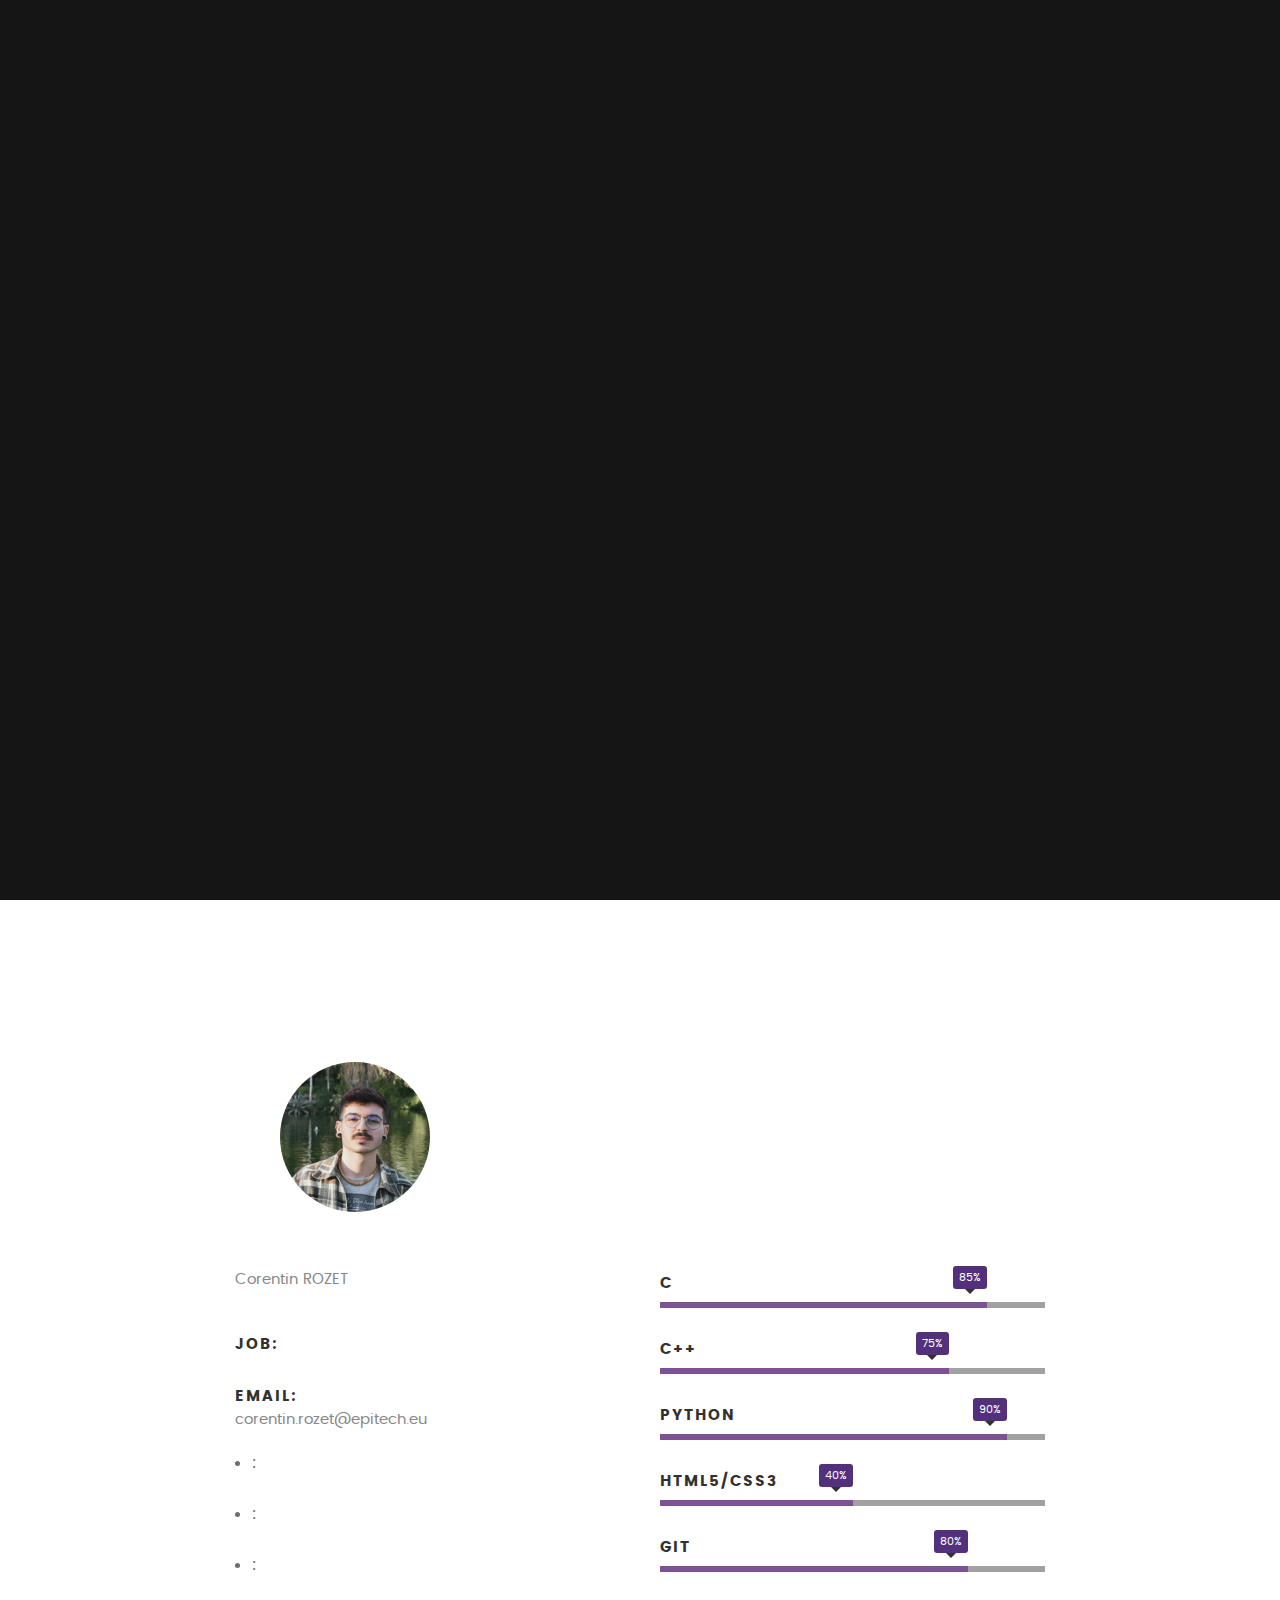
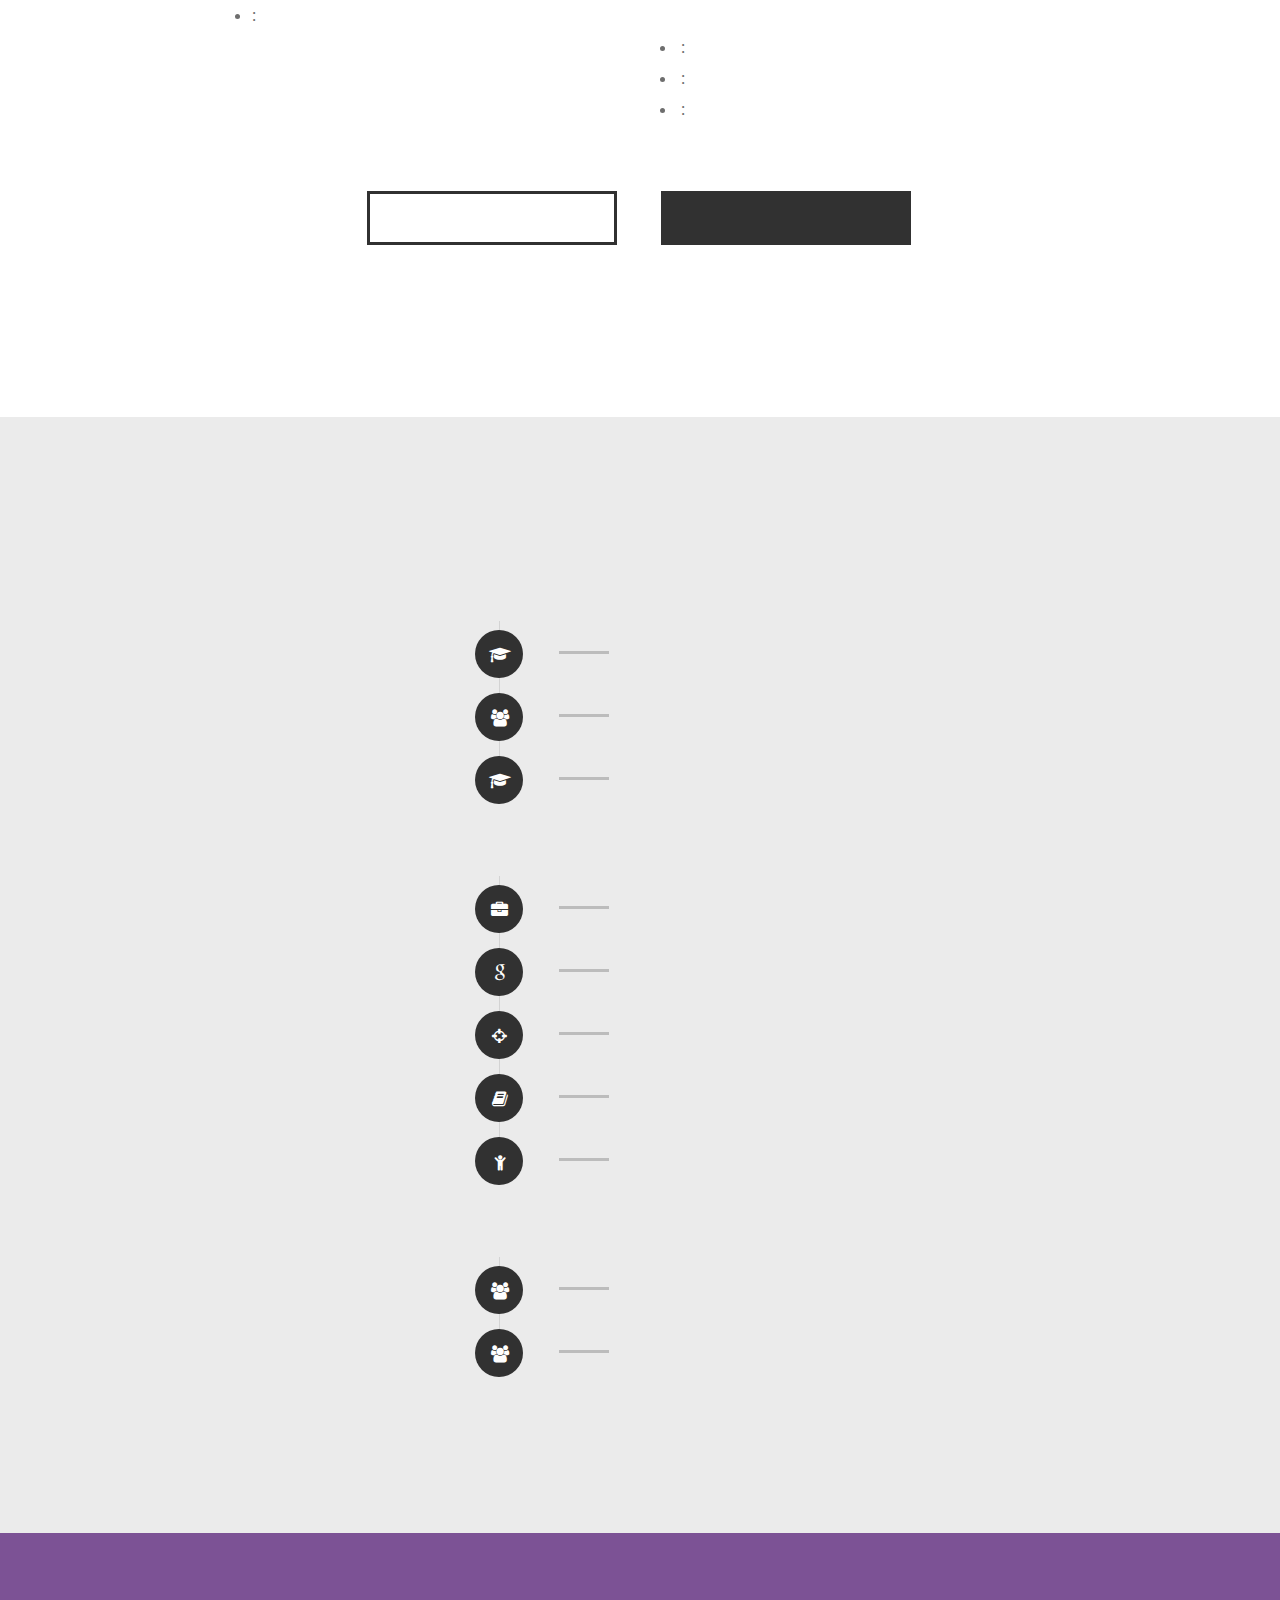
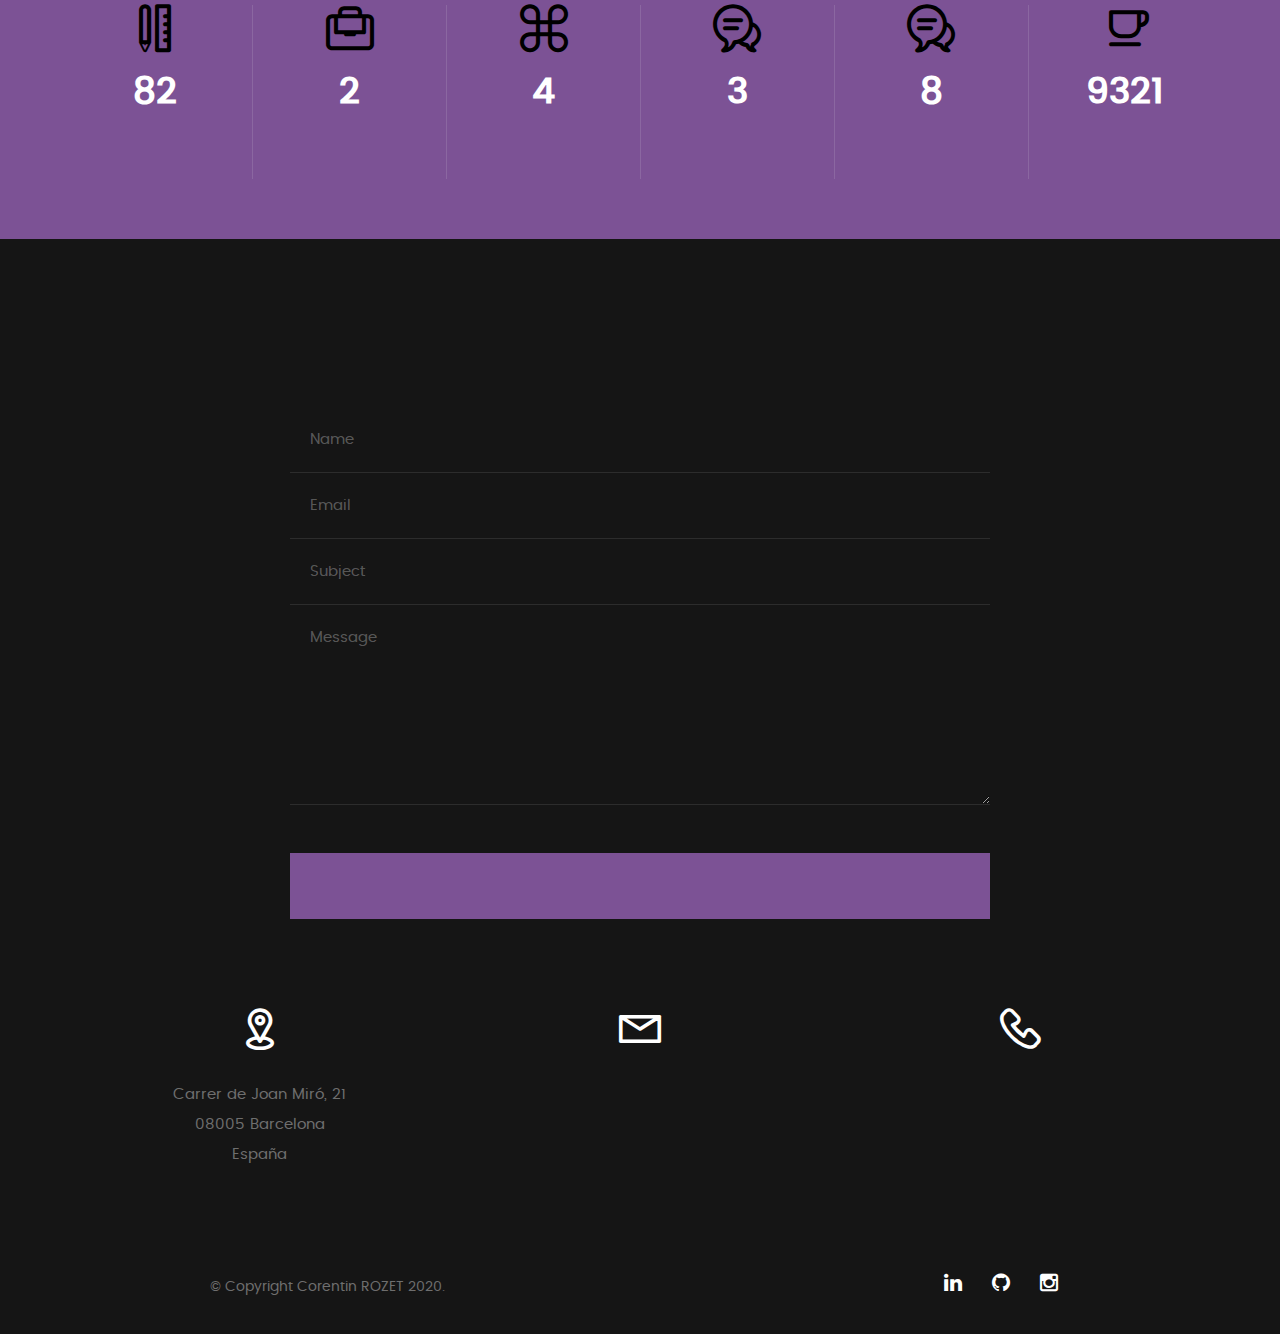
==== commit 1f4c7d73: "[REMOVE] portfolio section" ====
--- a/phpapache/html/index.html
+++ b/phpapache/html/index.html
@@ -60,9 +60,7 @@
 						<li class="current"><a class="smoothscroll"  href="#intro" title="">Home</a></li>
 						<li><a class="smoothscroll"  href="#about" title="">About</a></li>
 						<li><a class="smoothscroll"  href="#resume" title="">Resume</a></li>
-						<li><a class="smoothscroll"  href="#portfolio" title="">Portfolio</a></li>
 						<li><a class="smoothscroll"  href="#contact" title="">Contact</a></li>	
-						<li><a href="styles.html" title="">Style Demo</a></li>				
 					</ul>
 			</nav>
 		
@@ -476,259 +474,6 @@
 	</section> <!-- /features -->
 
 
-	<!-- Portfolio Section
-   ================================================== -->
-	<section id="portfolio">
-
-		<div class="row section-intro">
-   		<div class="col-twelve">
-
-   			<h5>Portfolio</h5>
-   			<h1>Check Out Some of My Works.</h1>
-
-   			<p class="lead">Lorem ipsum Do commodo in proident enim in dolor cupidatat adipisicing dolore officia nisi aliqua incididunt Ut veniam lorem ipsum Consectetur ut in in eu do.</p>
-
-   		</div>   		
-   	</div> <!-- /section-intro--> 
-
-   	<div class="row portfolio-content">
-
-   		<div class="col-twelve">
-
-   			<!-- portfolio-wrapper -->
-	         <div id="folio-wrapper" class="block-1-2 block-mob-full stack">
-
-	         	<div class="bgrid folio-item">
-	               <div class="item-wrap">
-	               	<img src="images/portfolio/liberty.jpg" alt="Liberty">
-	                  <a href="#modal-01" class="overlay">	                  	           
-	                     <div class="folio-item-table">
-	                     	<div class="folio-item-cell">
-		     					       <h3 class="folio-title">Liberty</h3>	     					    
-		     					    	 <span class="folio-types">
-		     					       	  Graphic Design
-		     					       </span>
-		     					   </div>	                      	
-	                     </div>                    
-	                  </a>
-	               </div>	               
-	        		</div> <!-- /folio-item -->
-
-	        		<div class="bgrid folio-item">
-	               <div class="item-wrap">
-	               	<img src="images/portfolio/shutterbug.jpg" alt="Shutterbug">
-	               	<a href="#modal-02" class="overlay">              		                  
-	                     <div class="folio-item-table">
-	                     	<div class="folio-item-cell">
-	                     		<h3 class="folio-title">Shutterbug</h3>	     					    
-		     					    	<span class="folio-types">
-		     					       	  Web Design
-		     					      </span>		     		
-		     					   </div> 	                      	
-	                     </div>                    
-	                  </a>
-	               </div>
-	        		</div> <!-- /folio-item -->
-
-	            <div class="bgrid folio-item">
-	               <div class="item-wrap">
-	               	<img src="images/portfolio/clouds.jpg"alt="Clouds">
-	                  <a href="#modal-03" class="overlay">             		                  
-	                     <div class="folio-item-table">
-	                     	<div class="folio-item-cell">
-	                     		<h3 class="folio-title">Clouds</h3>	     					    
-		     					    	<span class="folio-types">
-		     					       	  Web Design
-		     					      </span>		     		
-		     					   </div> 	                      	
-	                     </div>                    
-	                  </a>
-	               </div>
-	        		</div> <!-- /folio-item -->
-
-	            <div class="bgrid folio-item">
-	               <div class="item-wrap">
-	               	<img src="images/portfolio/beetle.jpg" alt="Beetle">
-	                  <a href="#modal-04" class="overlay">                  	                 
-	                     <div class="folio-item-table">
-	                     	<div class="folio-item-cell">
-	                     		<h3 class="folio-title">Beetle</h3>	     					    
-		     					    	<span class="folio-types">
-		     					       	  Branding
-		     					      </span>		     		
-		     					   </div>  	                      	
-	                     </div>                    
-	                  </a>
-	               </div>
-	        		</div> <!-- /folio-item -->     
-
-	        		<div class="bgrid folio-item">
-	               <div class="item-wrap">
-	               	<img src="images/portfolio/lighthouse.jpg" alt="Lighthouse">
-	                  <a href="#modal-05" class="overlay">             		                  
-	                     <div class="folio-item-table">
-	                     	<div class="folio-item-cell">
-	                     		<h3 class="folio-title">Lighthouse</h3>	     					    
-		     					    	<span class="folio-types">
-		     					       	  Web Development
-		     					      </span>		     		
-		     					   </div> 	                      	
-	                     </div>                    
-	                  </a>
-	               </div>
-	        		</div> <!-- /folio-item -->
-
-	            <div class="bgrid folio-item">
-	               <div class="item-wrap">
-	               	<img src="images/portfolio/salad.jpg" alt="Salad">
-	                  <a href="#modal-06" class="overlay">
-	                     <div class="folio-item-table">
-	                     	<div class="folio-item-cell">
-	                     		<h3 class="folio-title">Salad</h3>	     					    
-		     					    	<span class="folio-types">
-		     					       	  Branding
-		     					      </span>		     		
-		     					   </div>	                      	
-	                     </div>                    
-	                  </a>
-	               </div>
-	        		</div> <!-- /folio-item -->   
-
-	            <!-- modal popups - begin
-	            ============================================================= -->
-	            <div id="modal-01" class="popup-modal slider mfp-hide">	
-
-				     	<div class="media">
-				     		<img src="images/portfolio/modals/m-liberty.jpg" alt="" />
-				     	</div>      	
-
-					   <div class="description-box">
-					      <h4>Liberty</h4>		      
-					      <p>Proin gravida nibh vel velit auctor aliquet. Aenean sollicitudin, lorem quis bibendum auctor, nisi elit consequat ipsum, nec sagittis sem nibh id elit.</p>
-
-					      <div class="categories">Web Development</div>			               
-					   </div>
-
-			         <div class="link-box">
-			            <a href="http://www.behance.net">Details</a>
-					      <a href="#" class="popup-modal-dismiss">Close</a>
-			         </div>		      
-
-				   </div> <!-- /modal-01 -->
-
-				   <div id="modal-02" class="popup-modal slider mfp-hide">	
-
-				     	<div class="media">
-				     		<img src="images/portfolio/modals/m-shutterbug.jpg" alt="" />
-				     	</div>      	
-
-					   <div class="description-box">
-					      <h4>Shutterbug</h4>		      
-					      <p>Proin gravida nibh vel velit auctor aliquet. Aenean sollicitudin, lorem quis bibendum auctor, nisi elit consequat ipsum, nec sagittis sem nibh id elit.</p>
-
-					      <div class="categories">Web Design</div>			               
-					   </div>
-
-			         <div class="link-box">
-			            <a href="http://www.behance.net">Details</a>
-					      <a href="#" class="popup-modal-dismiss">Close</a>
-			         </div>		      
-
-				   </div> <!-- /modal-02 -->
-
-				   <div id="modal-03" class="popup-modal slider mfp-hide">	
-
-				     	<div class="media">
-				     		<img src="images/portfolio/modals/m-clouds.jpg" alt="" />
-				     	</div>      	
-
-					   <div class="description-box">
-					      <h4>Clouds</h4>		      
-					      <p>Proin gravida nibh vel velit auctor aliquet. Aenean sollicitudin, lorem quis bibendum auctor, nisi elit consequat ipsum, nec sagittis sem nibh id elit.</p>
-
-					      <div class="categories">Web Design</div>			               
-					   </div>
-
-			         <div class="link-box">
-			            <a href="http://www.behance.net">Details</a>
-					      <a href="#" class="popup-modal-dismiss">Close</a>
-			         </div>		      
-
-				   </div> <!-- /modal-03 -->
-
-				   <div id="modal-04" class="popup-modal slider mfp-hide">	
-
-				     	<div class="media">
-				     		<img src="images/portfolio/modals/m-beetle.jpg" alt="" />
-				     	</div>      	
-
-					   <div class="description-box">
-					      <h4>Beetle</h4>		      
-					      <p>Proin gravida nibh vel velit auctor aliquet. Aenean sollicitudin, lorem quis bibendum auctor, nisi elit consequat ipsum, nec sagittis sem nibh id elit.</p>
-
-					      <div class="categories">Branding</div>			               
-					   </div>
-
-			         <div class="link-box">
-			            <a href="http://www.behance.net">Details</a>
-					      <a href="#" class="popup-modal-dismiss">Close</a>
-			         </div>		      
-
-				   </div> <!-- /modal-04 -->
-
-				   <div id="modal-05" class="popup-modal slider mfp-hide">	
-
-				     	<div class="media">
-				     		<img src="images/portfolio/modals/m-lighthouse.jpg" alt="" />
-				     	</div>      	
-
-					   <div class="description-box">
-					      <h4>Lighthouse</h4>		      
-					      <p>Proin gravida nibh vel velit auctor aliquet. Aenean sollicitudin, lorem quis bibendum auctor, nisi elit consequat ipsum, nec sagittis sem nibh id elit.</p>
-
-					      <div class="categories">Web Development</div>			               
-					   </div>
-
-			         <div class="link-box">
-			            <a href="http://www.behance.net">Details</a>
-					      <a href="#" class="popup-modal-dismiss">Close</a>
-			         </div>		      
-
-				   </div> <!-- /modal-05 -->
-
-				   <div id="modal-06" class="popup-modal slider mfp-hide">	
-
-				     	<div class="media">
-				     		<img src="images/portfolio/modals/m-salad.jpg" alt="" />
-				     	</div>      	
-
-					   <div class="description-box">
-					      <h4>Salad</h4>		      
-					      <p>Proin gravida nibh vel velit auctor aliquet. Aenean sollicitudin, lorem quis bibendum auctor, nisi elit consequat ipsum, nec sagittis sem nibh id elit.</p>
-
-					      <div class="categories">Branding</div>			               
-					   </div>
-
-			         <div class="link-box">
-			            <a href="http://www.behance.net">Details</a>
-					      <a href="#" class="popup-modal-dismiss">Close</a>
-			         </div>		      
-
-				   </div> <!-- /modal-06 -->
-
-
-				   <!-- modal popups - end
-	            ============================================================= -->
-
-	         </div> <!-- /portfolio-wrapper --> 
-
-   		</div>  <!-- /twelve -->   
-
-   	</div> <!-- /portfolio-content --> 
-		
-	</section> <!-- /portfolio --> 
-
-
 	<!-- stats Section
    ================================================== -->
 	<section id="stats" class="count-up">
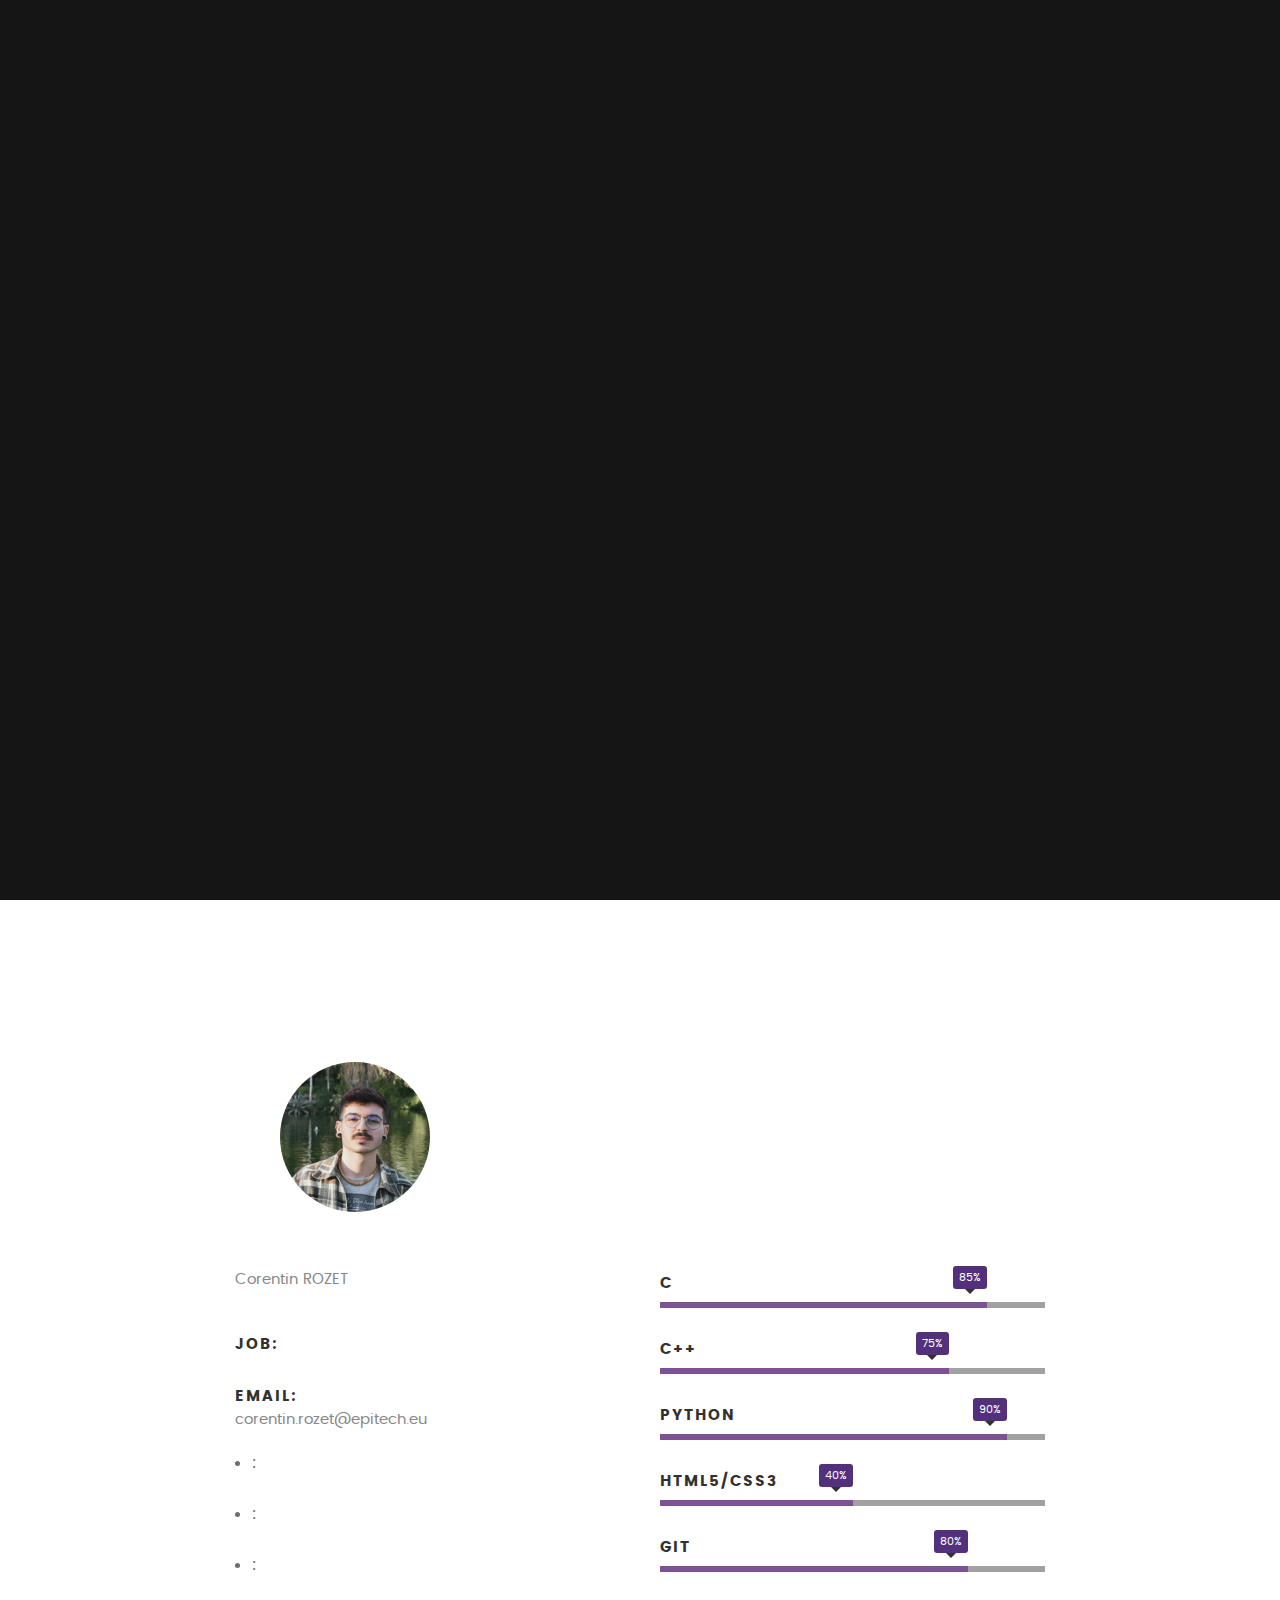
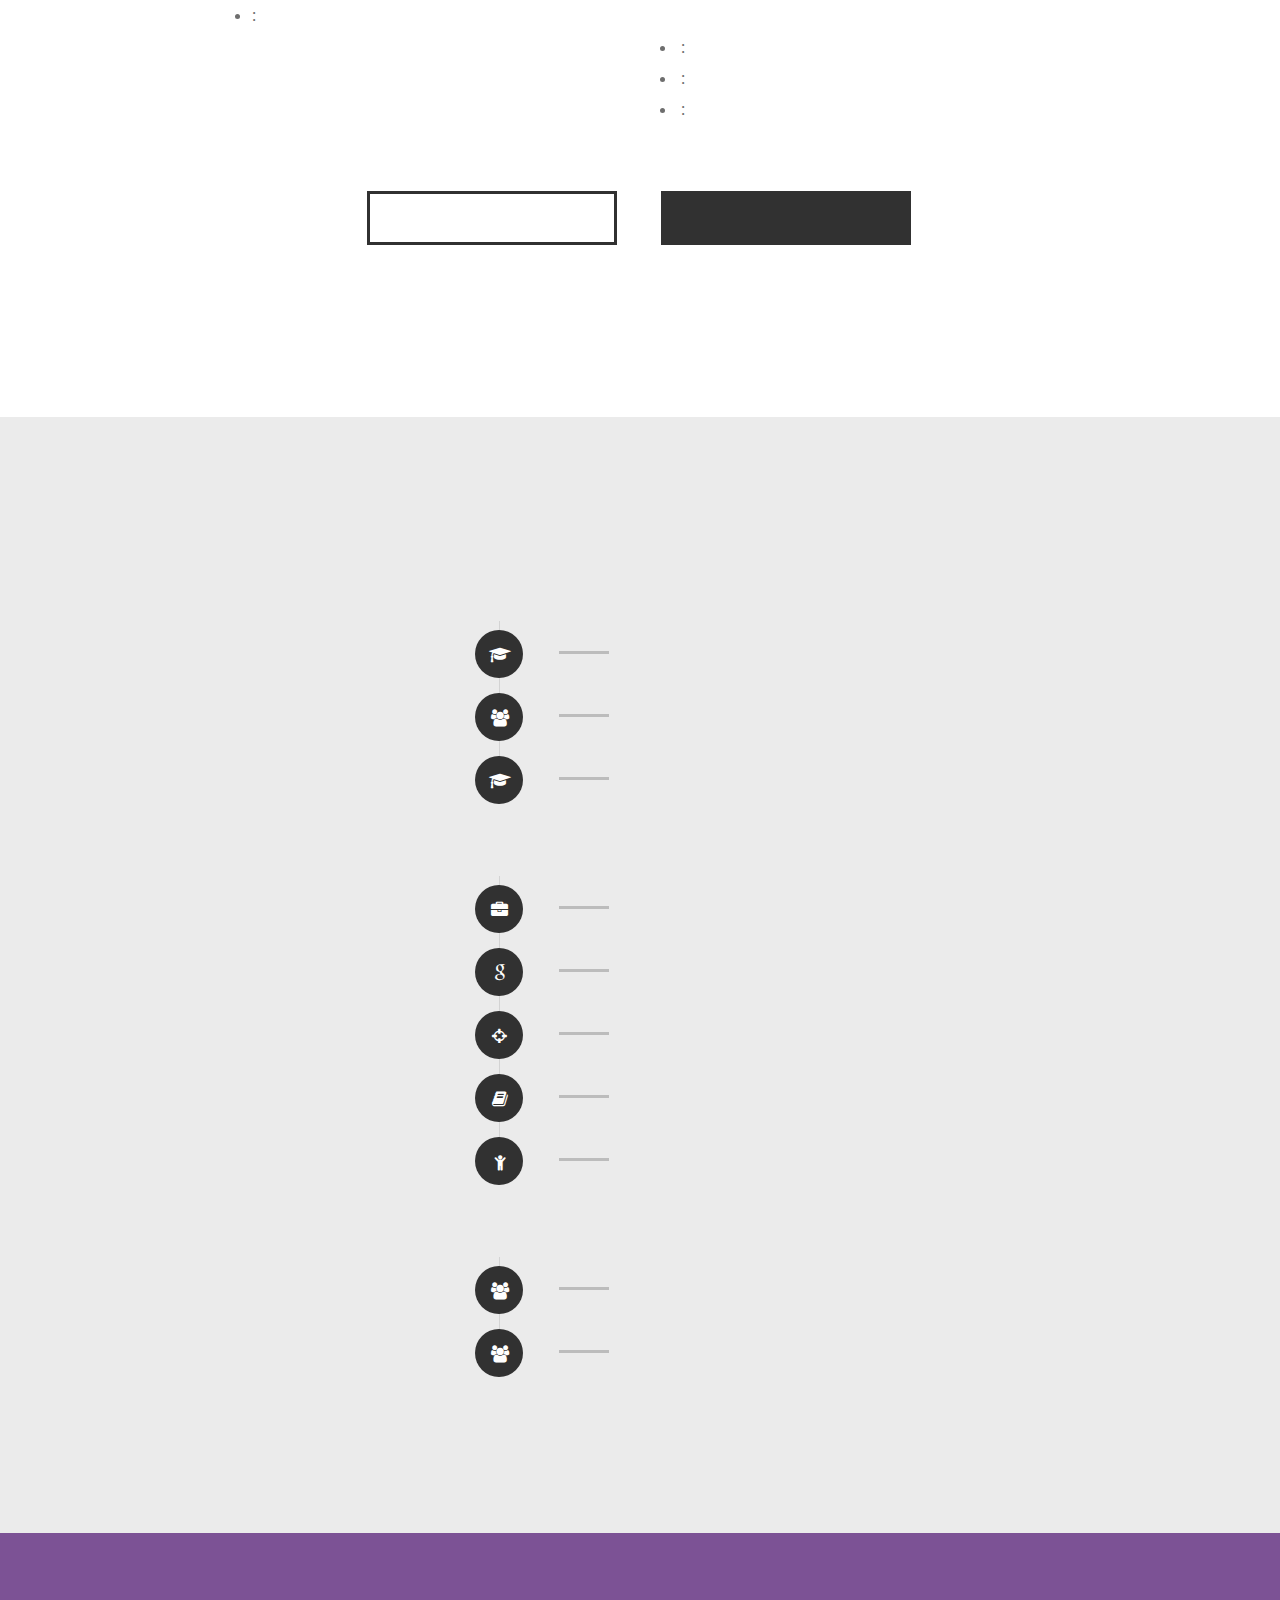
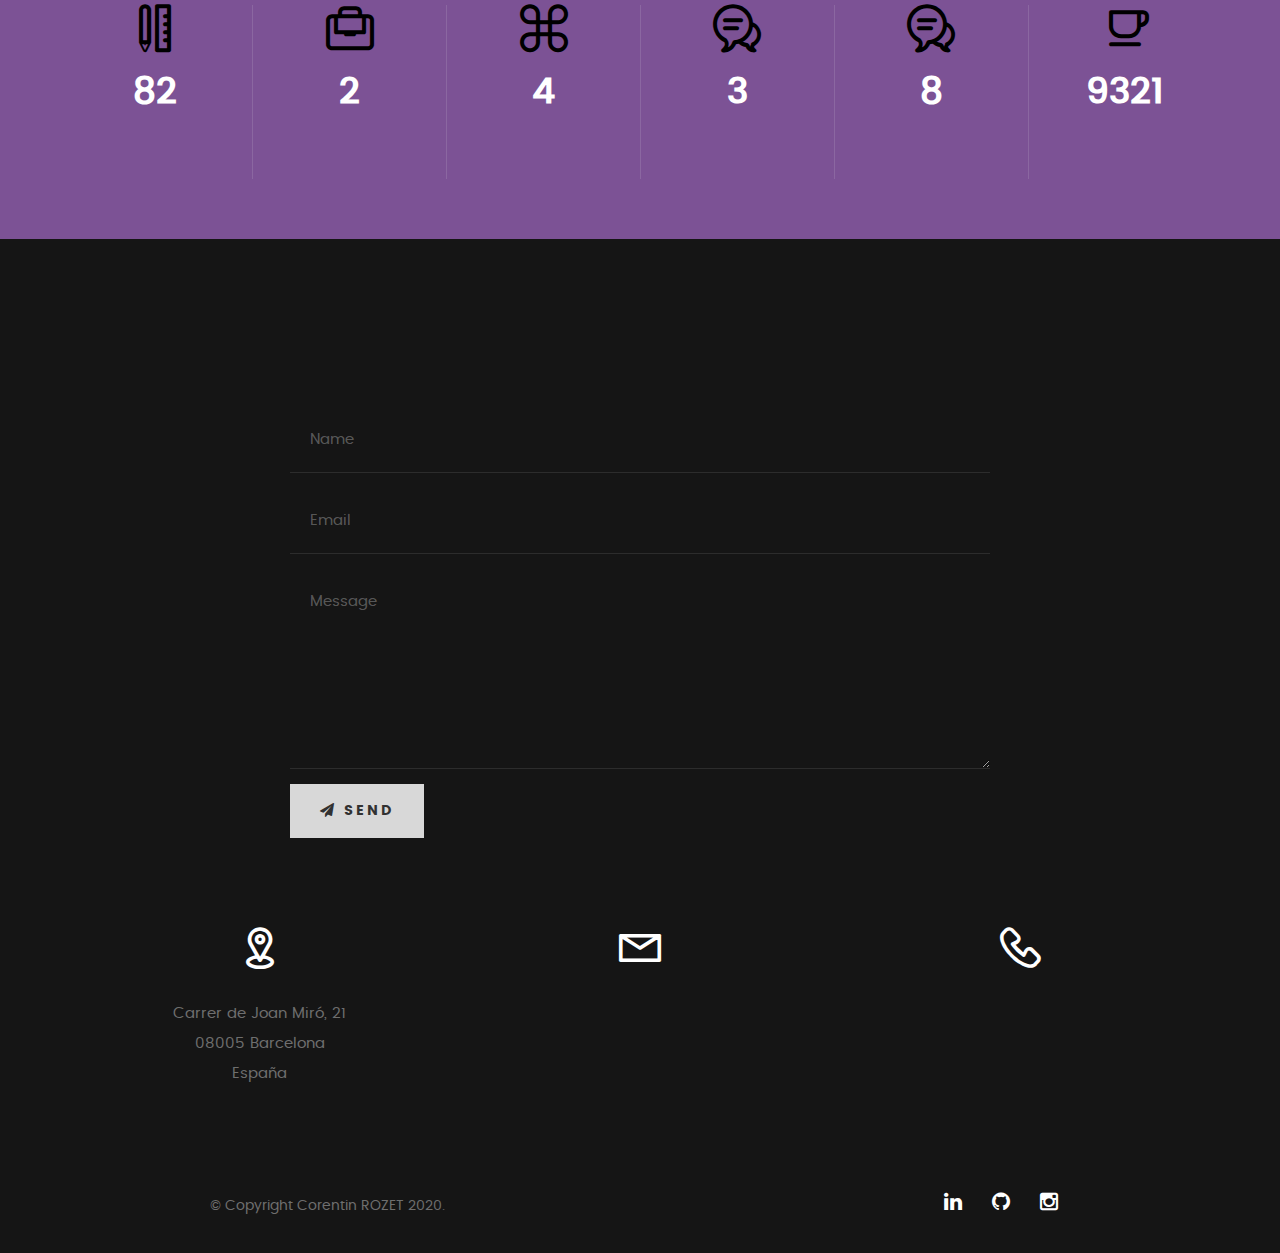
==== commit 1e9c2c1e: "[ADD] Email form" ====
--- a/phpapache/html/index.html
+++ b/phpapache/html/index.html
@@ -604,44 +604,37 @@
 
    		<div class="col-twelve">
 
-            <!-- form -->
-            <form name="contactForm" id="contactForm" method="post" action="">
-      			<fieldset>
-
-                  <div class="form-field">
- 						   <input name="contactName" type="text" id="contactName" placeholder="Name" value="" minlength="2" required="">
-                  </div>
-                  <div class="form-field">
-	      			   <input name="contactEmail" type="email" id="contactEmail" placeholder="Email" value="" required="">
-	               </div>
-                  <div class="form-field">
-	     				   <input name="contactSubject" type="text" id="contactSubject" placeholder="Subject" value="">
-	               </div>                       
-                  <div class="form-field">
-	                 	<textarea name="contactMessage" id="contactMessage" placeholder="Message" rows="10" cols="50" required=""></textarea>
-	               </div>
-                 <div class="form-field">
-                     <button class="submitform"><span id="contact-submit"></span></button>
-                     <div id="submit-loader">
-                        <div class="text-loader"><span id="contact-sending"></span></div>                             
-       				    	<div class="s-loader">
-								<div class="bounce1"></div>
-								<div class="bounce2"></div>
-								<div class="bounce3"></div>
-							</div>
-						</div>
-                  </div>
-
-      			</fieldset>
-      		</form> <!-- Form End -->
-
-            <!-- contact-warning -->
-            <div id="message-warning">            	
-            </div>            
-            <!-- contact-success -->
-      		<div id="message-success">
-               <i class="fa fa-check"></i><span id="contact-sent"></span><br>
-      		</div>
+			<!-- form -->
+			<form name="gform" method="post" data-email="corentin.rozet@epitech.eu"
+			   action="https://script.google.com/macros/s/AKfycbwIpeZgBSuV9GfqbThXhgt3_SuMlsnfjkrYzCIpCQ/exec">
+			   
+			   <div class="form-elements">
+
+					<fieldset class="pure-group">
+						<input id="name" name="name" type="text" required placeholder="Name" />
+					</fieldset>
+					
+					<fieldset class="pure-group">
+						<input id="email" name="email" type="email" value="" required placeholder="Email" />
+					</fieldset>
+
+					<fieldset class="pure-group">
+						<textarea id="message" name="message" rows=10 required placeholder="Message"></textarea>
+					</fieldset>
+
+					<button class="button-success pure-button button-xlarge">
+						<i class="fa fa-paper-plane"></i>&nbsp;Send</button>
+					</div>
+
+				</div> <!-- form-elements -->
+
+				<!-- Customise the Thankyou Message People See when they submit the form: -->
+				<div class="thankyou_message" style="display:none;">
+					<h2><em>Thanks</em> for contacting us!
+					We will get back to you soon!</h2>
+				</div>
+
+			</form> <!-- Form End -->
 
          </div> <!-- /col-twelve -->
    		
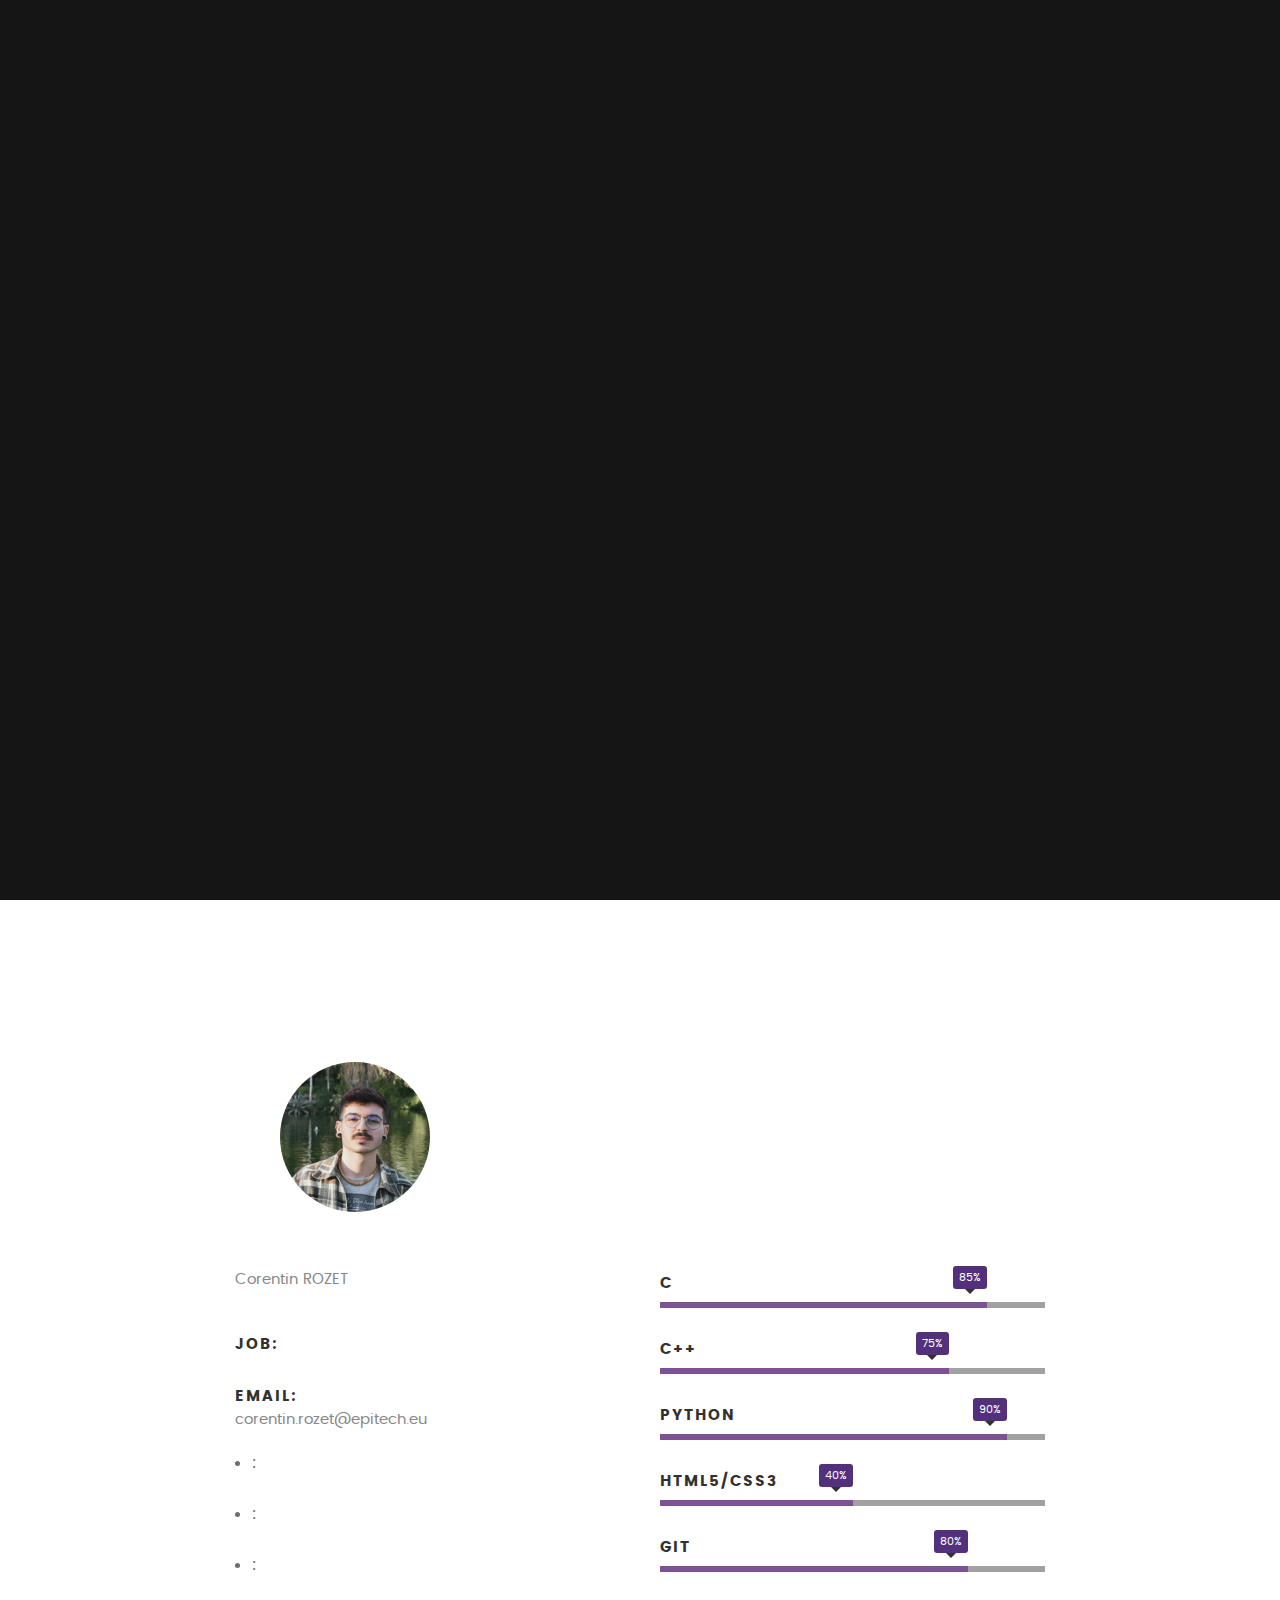
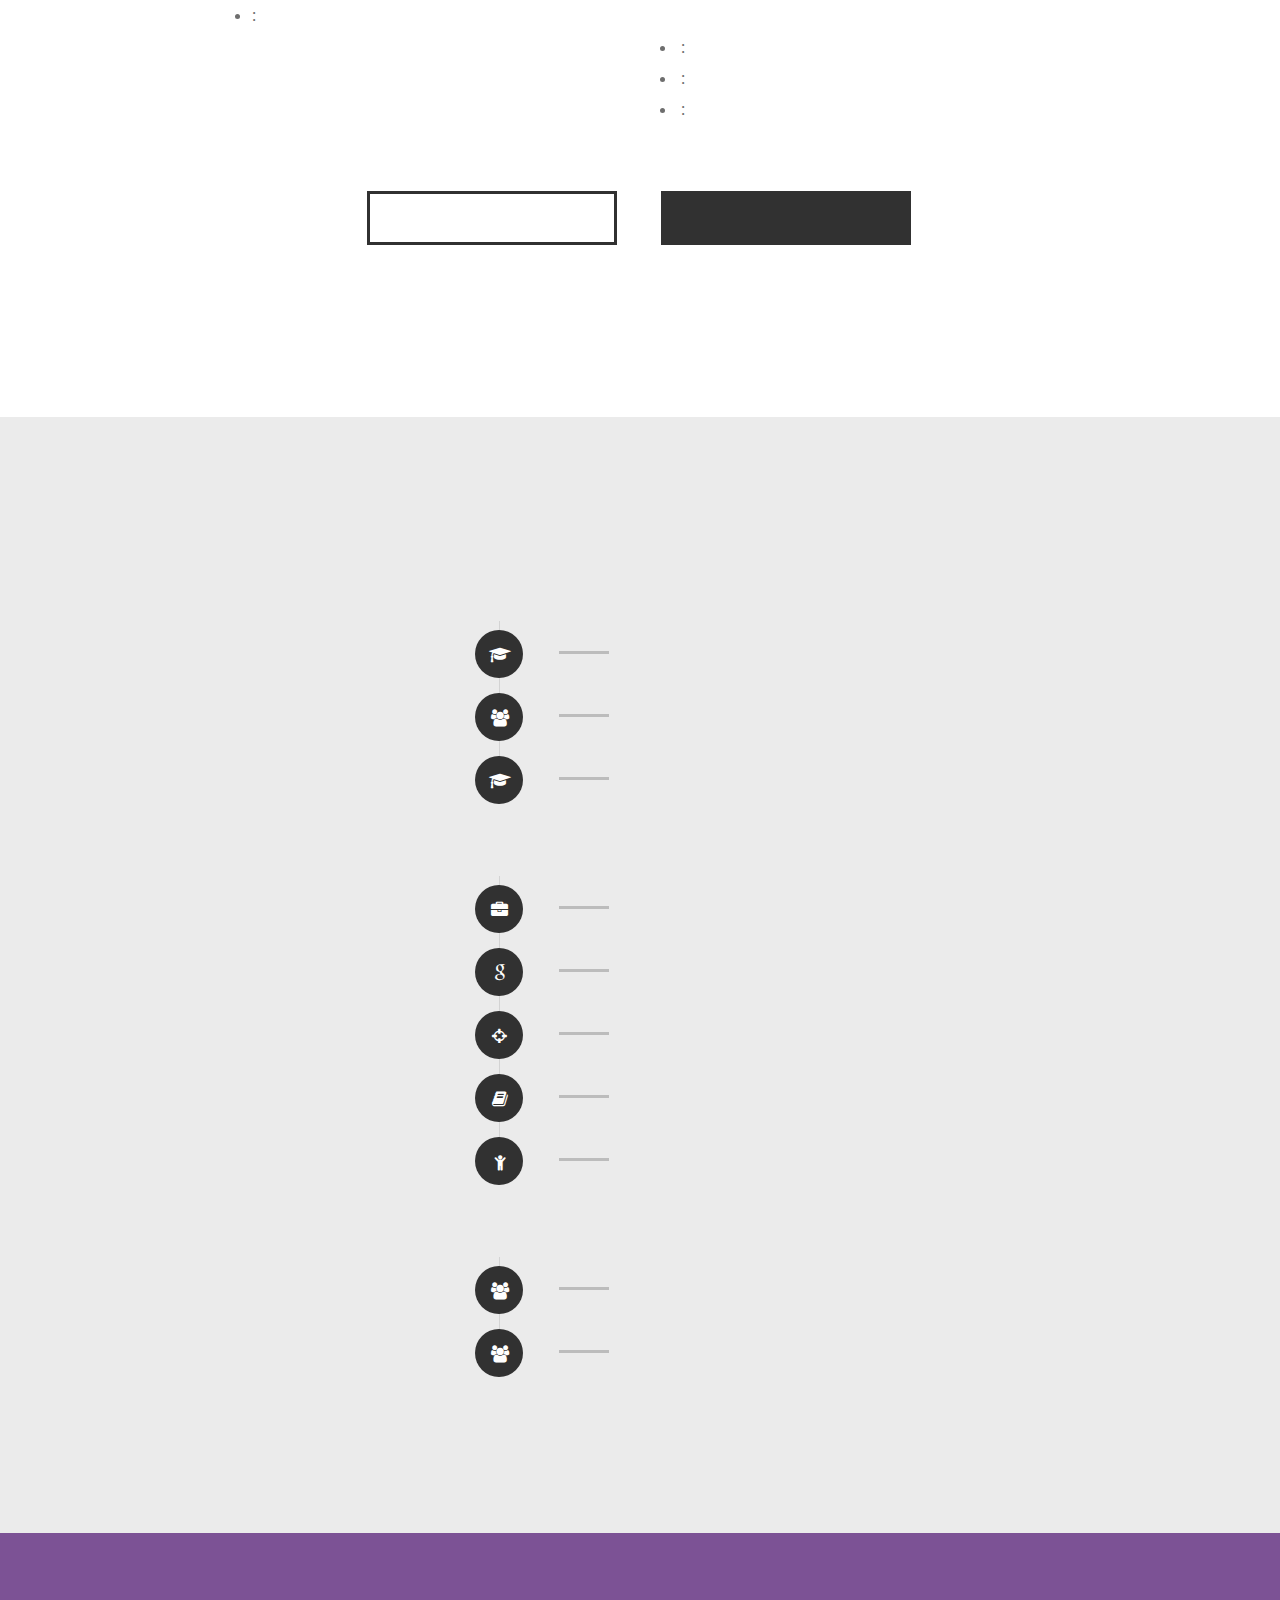
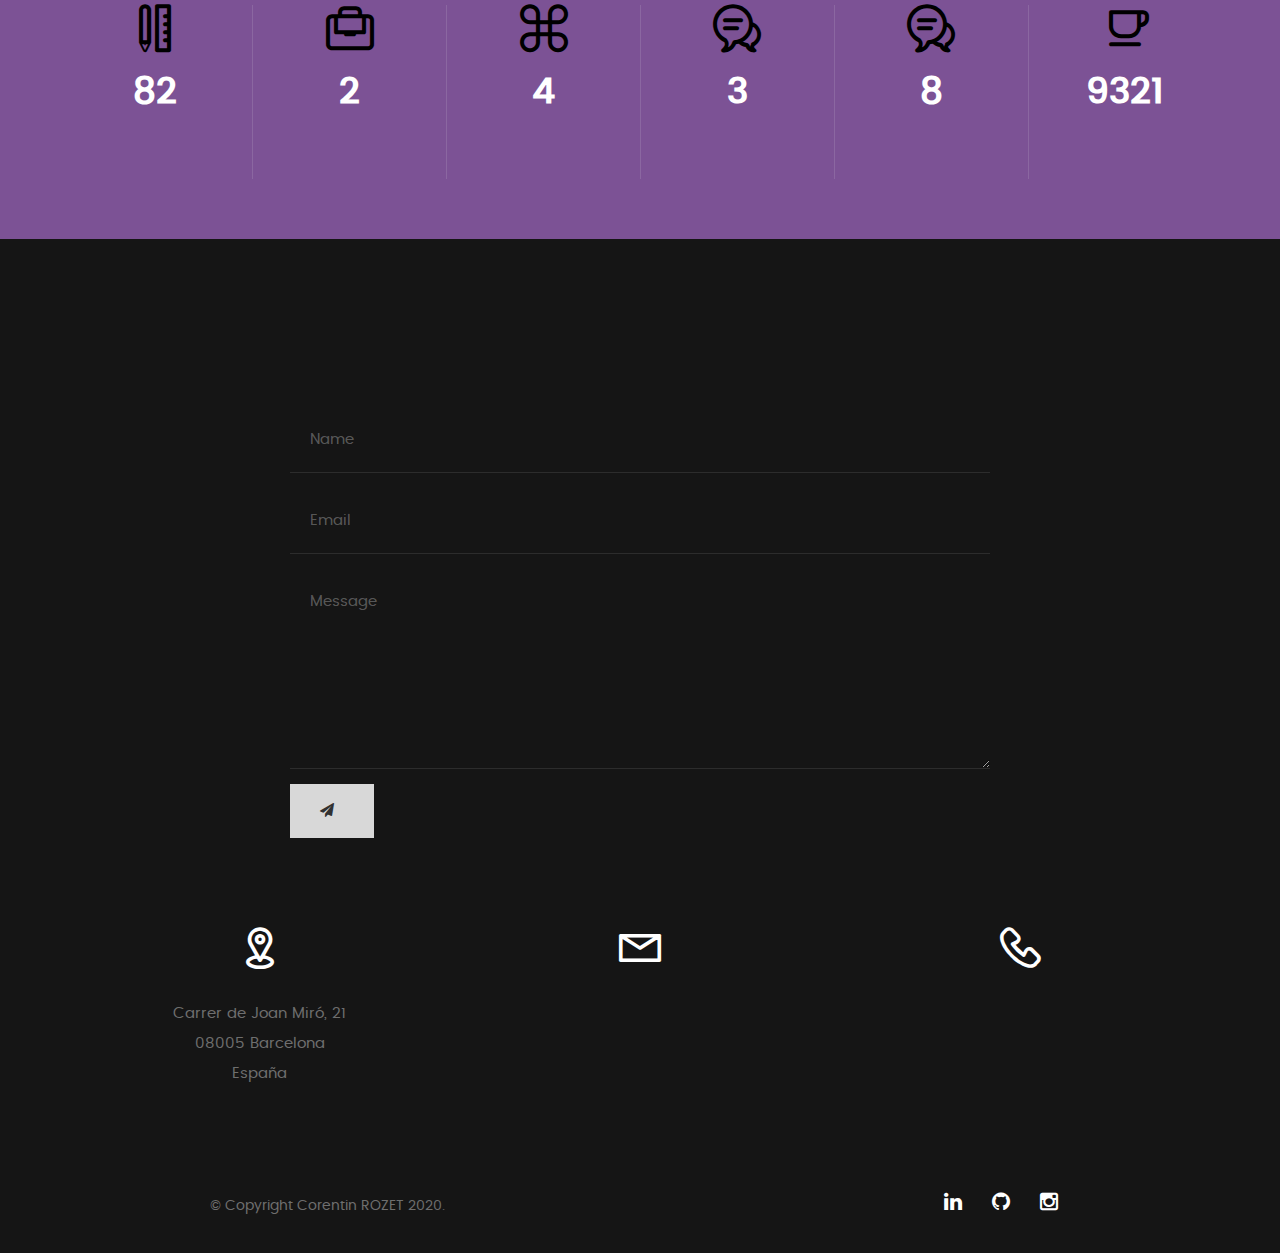
==== commit 04ce29b0: "[UPDATE] language switcher: larger for lisibility" ====
--- a/phpapache/html/index.html
+++ b/phpapache/html/index.html
@@ -605,7 +605,8 @@
    		<div class="col-twelve">
 
 			<!-- form -->
-			<form name="gform" method="post" data-email="corentin.rozet@epitech.eu"
+
+			<form class="gform pure-form pure-form-stacked" method="POST" data-email="corentin.rozet@epitech.eu"
 			   action="https://script.google.com/macros/s/AKfycbwIpeZgBSuV9GfqbThXhgt3_SuMlsnfjkrYzCIpCQ/exec">
 			   
 			   <div class="form-elements">
@@ -622,16 +623,20 @@
 						<textarea id="message" name="message" rows=10 required placeholder="Message"></textarea>
 					</fieldset>
 
+					<fieldset class="pure-group honeypot-field">
+						<label for="honeypot">To help avoid spam, utilize a Honeypot technique with a hidden text field; must be empty to submit the form! Otherwise, we assume the user is a spam bot.</label>
+						<input id="honeypot" type="text" name="honeypot" value="" />
+					</fieldset>
+
 					<button class="button-success pure-button button-xlarge">
-						<i class="fa fa-paper-plane"></i>&nbsp;Send</button>
+						<i class="fa fa-paper-plane"></i>&nbsp;<span id="form-send"></span></button>
 					</div>
 
 				</div> <!-- form-elements -->
 
-				<!-- Customise the Thankyou Message People See when they submit the form: -->
-				<div class="thankyou_message" style="display:none;">
-					<h2><em>Thanks</em> for contacting us!
-					We will get back to you soon!</h2>
+				<div style="display:none" class="thankyou_message">
+					<h2><em>Thanks</em> for contacting us! We will get back to you soon!
+					</h2>
 				</div>
 
 			</form> <!-- Form End -->
@@ -722,9 +727,10 @@
 
    <!-- Java Script
    ================================================== --> 
-   <script src="js/jquery-2.1.3.min.js"></script>
-   <script src="js/plugins.js"></script>
-   <script src="js/main.js"></script>
+   <script type="text/javascript" src="js/jquery-2.1.3.min.js"></script>
+   <script type="text/javascript" src="js/plugins.js"></script>
+   <script type="text/javascript" src="js/main.js"></script>
+   <script data-cfasync="false" type="text/javascript" src="js/form-submission-handler.js"></script>
 
 </body>
 
--- a/phpapache/html/css/main.css
+++ b/phpapache/html/css/main.css
@@ -1181,7 +1181,7 @@
     display: flex;
     justify-content: space-between;
     line-height: 2;
-    width: 100px;
+    width: 110px;
 }
 #selected-lang:before {
     content: '';
@@ -2513,6 +2513,9 @@
 .contact-info h5 {
 	color: #7c5295;
 }
+.honeypot-field {
+	display: none;
+}
 
 /**
  * loader animation - (_layout.scss)
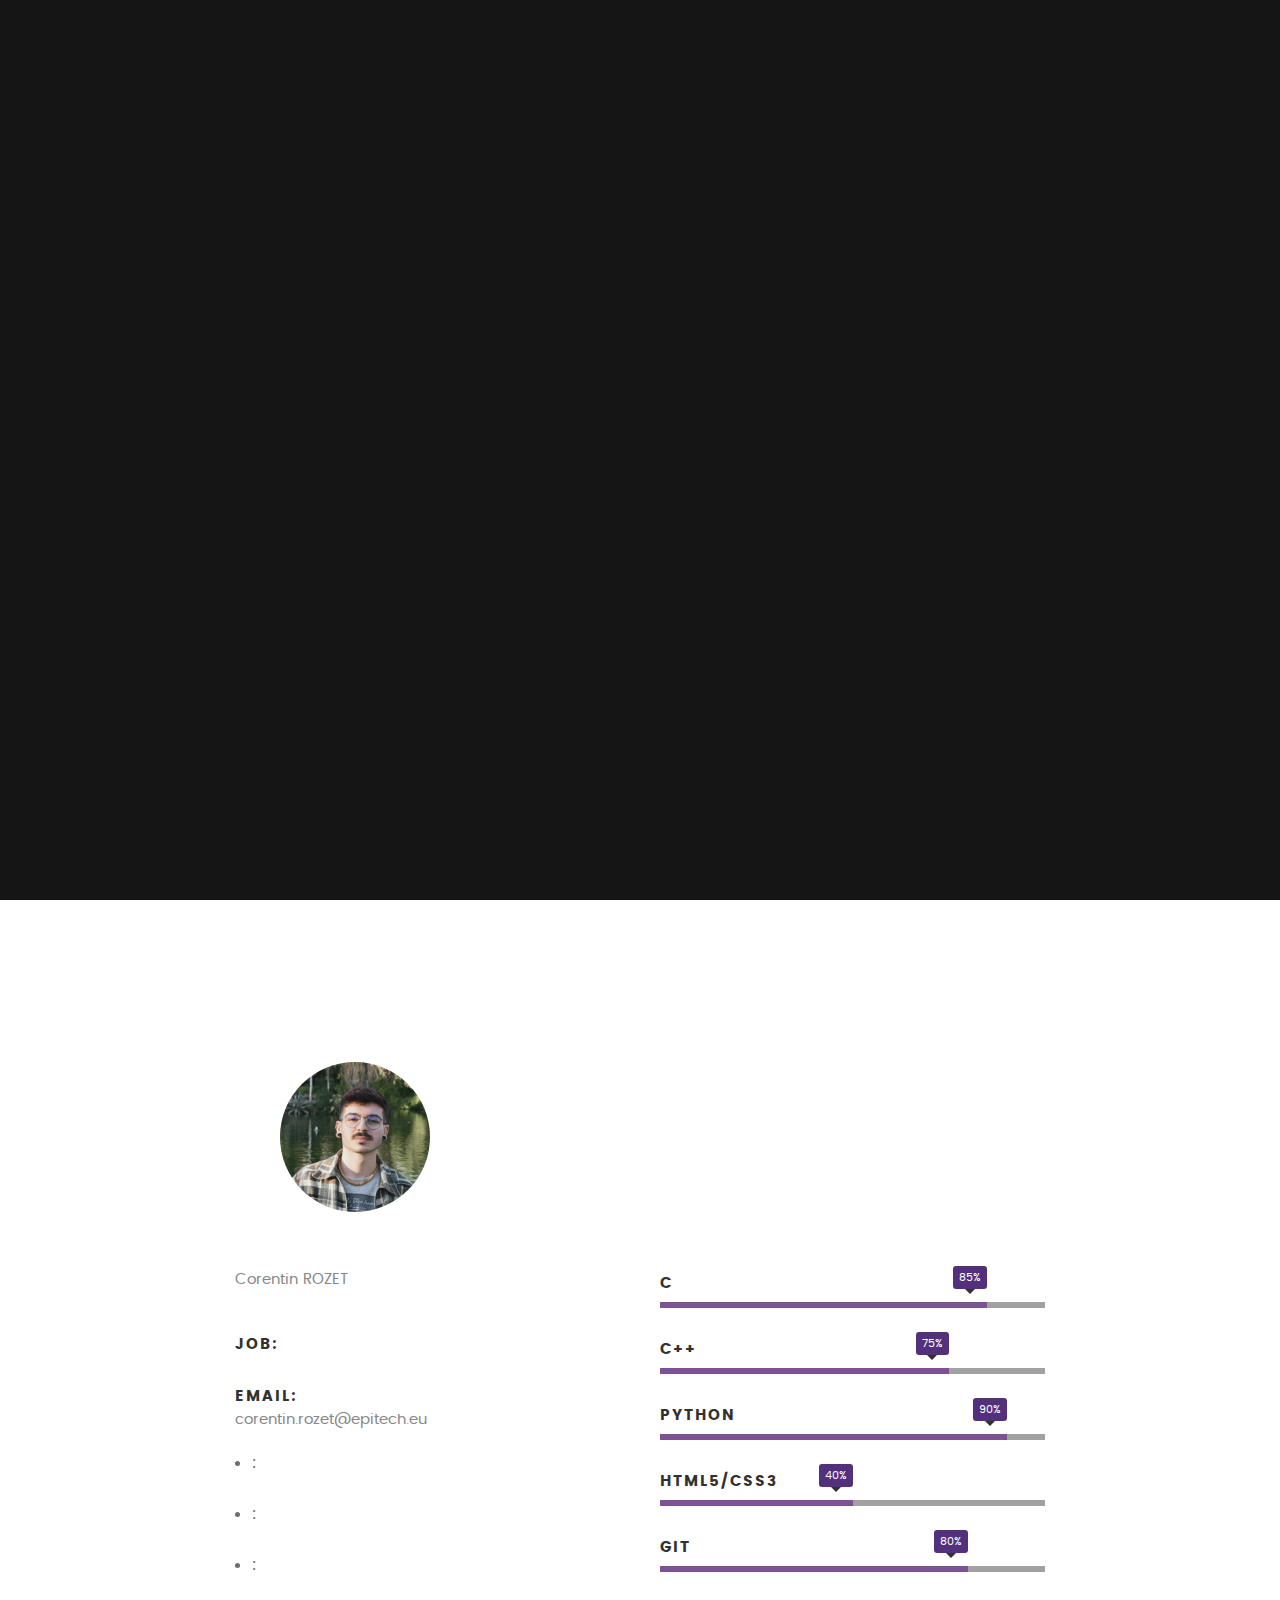
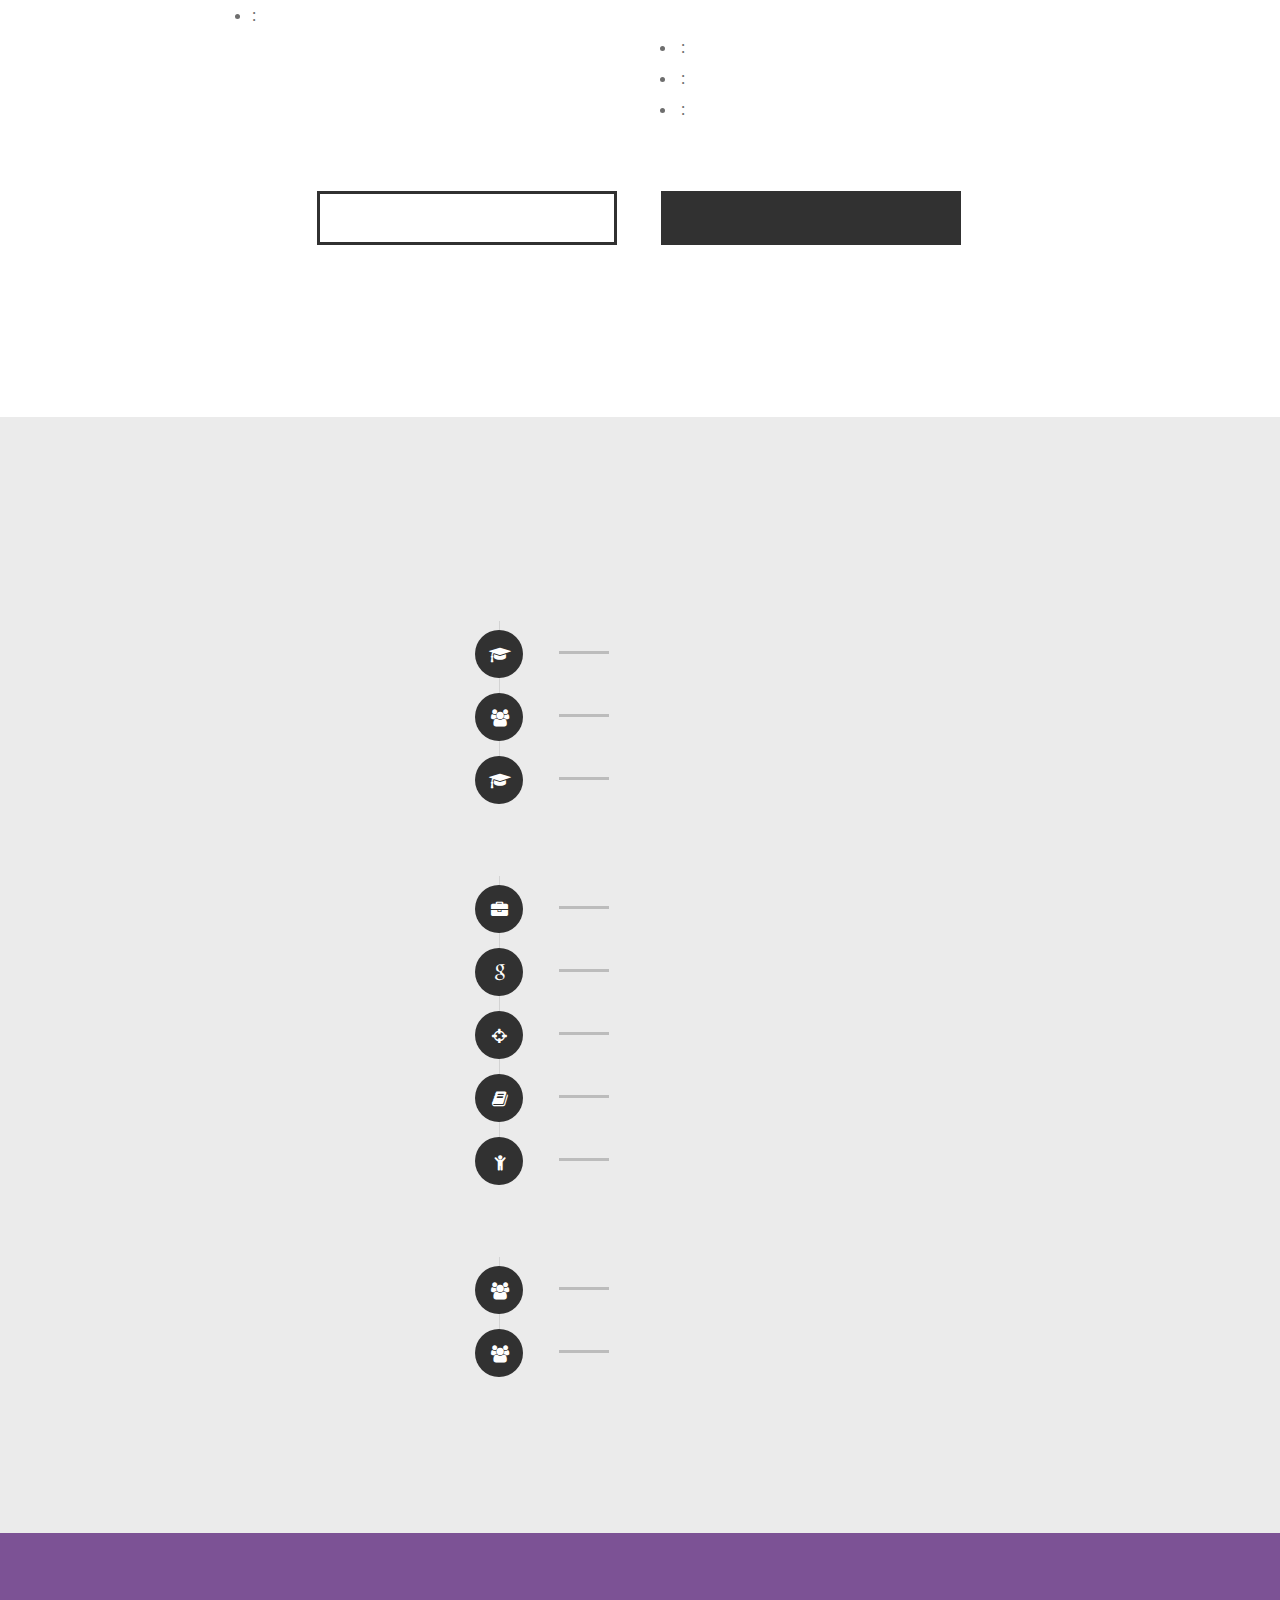
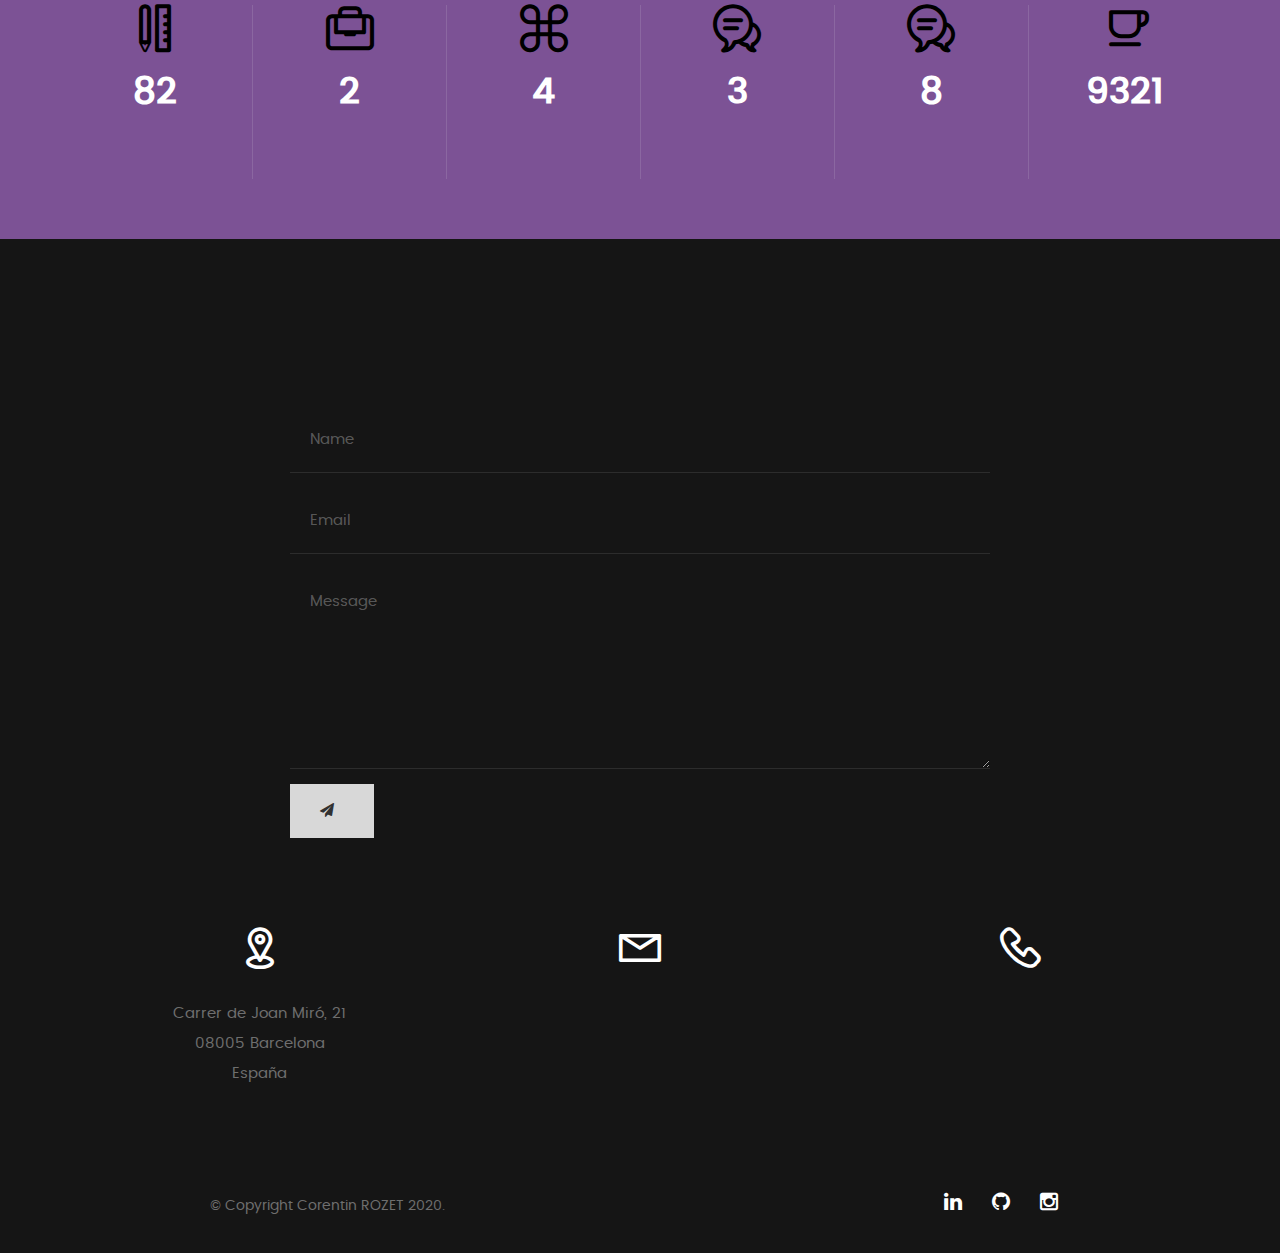
==== commit 51d28b2f: "[UPDATE] switch menu in english and spanish" ====
--- a/phpapache/html/index.html
+++ b/phpapache/html/index.html
@@ -57,10 +57,10 @@
 
 		   	<nav id="main-nav-wrap">
 					<ul class="main-navigation">
-						<li class="current"><a class="smoothscroll"  href="#intro" title="">Home</a></li>
-						<li><a class="smoothscroll"  href="#about" title="">About</a></li>
-						<li><a class="smoothscroll"  href="#resume" title="">Resume</a></li>
-						<li><a class="smoothscroll"  href="#contact" title="">Contact</a></li>	
+						<li class="current"><a class="smoothscroll" id="smoothscroll-home" href="#intro" title=""></a></li>
+						<li><a class="smoothscroll" id="smoothscroll-about" href="#about" title=""></a></li>
+						<li><a class="smoothscroll" id="smoothscroll-resume" href="#resume" title=""></a></li>
+						<li><a class="smoothscroll" id="smoothscroll-contact" href="#contact" title=""></a></li>	
 					</ul>
 			</nav>
 		
--- a/phpapache/html/css/main.css
+++ b/phpapache/html/css/main.css
@@ -1643,7 +1643,7 @@
 	text-align: center;
 }
 .button-section .button {
-	width: 250px;
+	width: 300px;
 }
 .button-section [class*="col-"] .button:first-child {
 	margin-right: 4rem;
